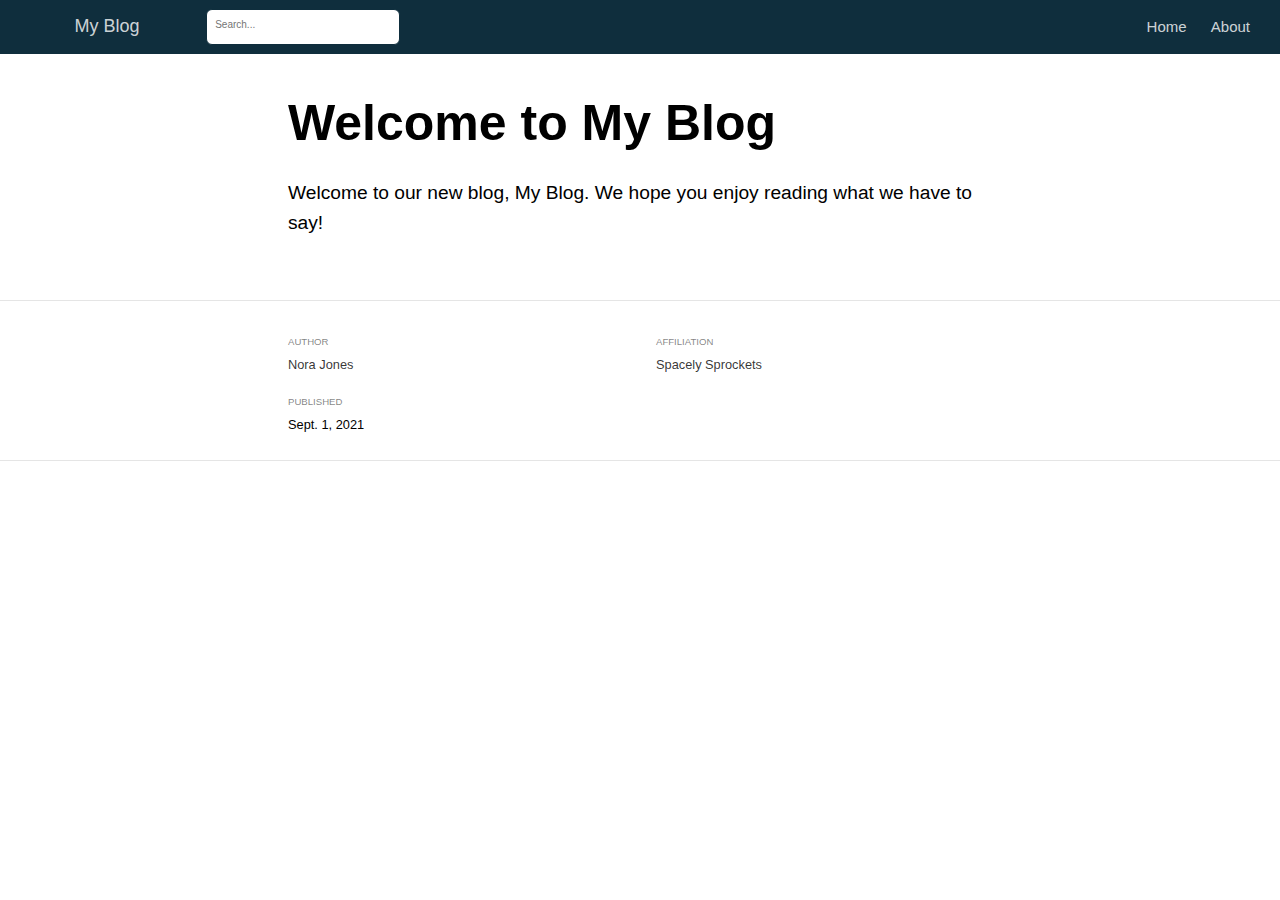
==== docs/posts/welcome/index.html @ 81c3af37 "Adding files to repo" ====
<!DOCTYPE html>

<html xmlns="http://www.w3.org/1999/xhtml" lang="" xml:lang="">

<head>
  <meta charset="utf-8"/>
  <meta name="viewport" content="width=device-width, initial-scale=1"/>
  <meta http-equiv="X-UA-Compatible" content="IE=Edge,chrome=1"/>
  <meta name="generator" content="distill" />

  <style type="text/css">
  /* Hide doc at startup (prevent jankiness while JS renders/transforms) */
  body {
    visibility: hidden;
  }
  </style>

 <!--radix_placeholder_import_source-->
 <!--/radix_placeholder_import_source-->

<style type="text/css">code{white-space: pre;}</style>
<style type="text/css" data-origin="pandoc">
pre > code.sourceCode { white-space: pre; position: relative; }
pre > code.sourceCode > span { display: inline-block; line-height: 1.25; }
pre > code.sourceCode > span:empty { height: 1.2em; }
.sourceCode { overflow: visible; }
code.sourceCode > span { color: inherit; text-decoration: inherit; }
div.sourceCode { margin: 1em 0; }
pre.sourceCode { margin: 0; }
@media screen {
div.sourceCode { overflow: auto; }
}
@media print {
pre > code.sourceCode { white-space: pre-wrap; }
pre > code.sourceCode > span { text-indent: -5em; padding-left: 5em; }
}
pre.numberSource code
  { counter-reset: source-line 0; }
pre.numberSource code > span
  { position: relative; left: -4em; counter-increment: source-line; }
pre.numberSource code > span > a:first-child::before
  { content: counter(source-line);
    position: relative; left: -1em; text-align: right; vertical-align: baseline;
    border: none; display: inline-block;
    -webkit-touch-callout: none; -webkit-user-select: none;
    -khtml-user-select: none; -moz-user-select: none;
    -ms-user-select: none; user-select: none;
    padding: 0 4px; width: 4em;
    color: #aaaaaa;
  }
pre.numberSource { margin-left: 3em; border-left: 1px solid #aaaaaa;  padding-left: 4px; }
div.sourceCode
  {   }
@media screen {
pre > code.sourceCode > span > a:first-child::before { text-decoration: underline; }
}
code span.al { color: #ad0000; } /* Alert */
code span.an { color: #5e5e5e; } /* Annotation */
code span.at { color: #20794d; } /* Attribute */
code span.bn { color: #ad0000; } /* BaseN */
code span.bu { } /* BuiltIn */
code span.cf { color: #007ba5; } /* ControlFlow */
code span.ch { color: #20794d; } /* Char */
code span.cn { color: #8f5902; } /* Constant */
code span.co { color: #5e5e5e; } /* Comment */
code span.cv { color: #5e5e5e; font-style: italic; } /* CommentVar */
code span.do { color: #5e5e5e; font-style: italic; } /* Documentation */
code span.dt { color: #ad0000; } /* DataType */
code span.dv { color: #ad0000; } /* DecVal */
code span.er { color: #ad0000; } /* Error */
code span.ex { } /* Extension */
code span.fl { color: #ad0000; } /* Float */
code span.fu { color: #4758ab; } /* Function */
code span.im { } /* Import */
code span.in { color: #5e5e5e; } /* Information */
code span.kw { color: #007ba5; } /* Keyword */
code span.op { color: #5e5e5e; } /* Operator */
code span.ot { color: #007ba5; } /* Other */
code span.pp { color: #ad0000; } /* Preprocessor */
code span.sc { color: #20794d; } /* SpecialChar */
code span.ss { color: #20794d; } /* SpecialString */
code span.st { color: #20794d; } /* String */
code span.va { color: #111111; } /* Variable */
code span.vs { color: #20794d; } /* VerbatimString */
code span.wa { color: #5e5e5e; font-style: italic; } /* Warning */
</style>

  <!--radix_placeholder_meta_tags-->
<title>My Blog: Welcome to My Blog</title>

<meta property="description" itemprop="description" content="Welcome to our new blog, My Blog. We hope you enjoy &#10;reading what we have to say!"/>


<!--  https://schema.org/Article -->
<meta property="article:published" itemprop="datePublished" content="2021-09-01"/>
<meta property="article:created" itemprop="dateCreated" content="2021-09-01"/>
<meta name="article:author" content="Nora Jones"/>

<!--  https://developers.facebook.com/docs/sharing/webmasters#markup -->
<meta property="og:title" content="My Blog: Welcome to My Blog"/>
<meta property="og:type" content="article"/>
<meta property="og:description" content="Welcome to our new blog, My Blog. We hope you enjoy &#10;reading what we have to say!"/>
<meta property="og:locale" content="en_US"/>
<meta property="og:site_name" content="My Blog"/>

<!--  https://dev.twitter.com/cards/types/summary -->
<meta property="twitter:card" content="summary"/>
<meta property="twitter:title" content="My Blog: Welcome to My Blog"/>
<meta property="twitter:description" content="Welcome to our new blog, My Blog. We hope you enjoy &#10;reading what we have to say!"/>

<!--/radix_placeholder_meta_tags-->
  <!--radix_placeholder_rmarkdown_metadata-->

<script type="text/json" id="radix-rmarkdown-metadata">
{"type":"list","attributes":{"names":{"type":"character","attributes":{},"value":["title","description","author","date","output"]}},"value":[{"type":"character","attributes":{},"value":["Welcome to My Blog"]},{"type":"character","attributes":{},"value":["Welcome to our new blog, My Blog. We hope you enjoy \nreading what we have to say!"]},{"type":"list","attributes":{},"value":[{"type":"list","attributes":{"names":{"type":"character","attributes":{},"value":["name","url","affiliation","affiliation_url"]}},"value":[{"type":"character","attributes":{},"value":["Nora Jones"]},{"type":"character","attributes":{},"value":["https://example.com/norajones"]},{"type":"character","attributes":{},"value":["Spacely Sprockets"]},{"type":"character","attributes":{},"value":["https://example.com/spacelysprokets"]}]}]},{"type":"character","attributes":{},"value":["09-01-2021"]},{"type":"list","attributes":{"names":{"type":"character","attributes":{},"value":["distill::distill_article"]}},"value":[{"type":"list","attributes":{"names":{"type":"character","attributes":{},"value":["self_contained"]}},"value":[{"type":"logical","attributes":{},"value":[false]}]}]}]}
</script>
<!--/radix_placeholder_rmarkdown_metadata-->
  
  <script type="text/json" id="radix-resource-manifest">
  {"type":"NULL"}
  </script>
  <!--radix_placeholder_navigation_in_header-->
<meta name="distill:offset" content="../.."/>

<script type="application/javascript">

  window.headroom_prevent_pin = false;

  window.document.addEventListener("DOMContentLoaded", function (event) {

    // initialize headroom for banner
    var header = $('header').get(0);
    var headerHeight = header.offsetHeight;
    var headroom = new Headroom(header, {
      tolerance: 5,
      onPin : function() {
        if (window.headroom_prevent_pin) {
          window.headroom_prevent_pin = false;
          headroom.unpin();
        }
      }
    });
    headroom.init();
    if(window.location.hash)
      headroom.unpin();
    $(header).addClass('headroom--transition');

    // offset scroll location for banner on hash change
    // (see: https://github.com/WickyNilliams/headroom.js/issues/38)
    window.addEventListener("hashchange", function(event) {
      window.scrollTo(0, window.pageYOffset - (headerHeight + 25));
    });

    // responsive menu
    $('.distill-site-header').each(function(i, val) {
      var topnav = $(this);
      var toggle = topnav.find('.nav-toggle');
      toggle.on('click', function() {
        topnav.toggleClass('responsive');
      });
    });

    // nav dropdowns
    $('.nav-dropbtn').click(function(e) {
      $(this).next('.nav-dropdown-content').toggleClass('nav-dropdown-active');
      $(this).parent().siblings('.nav-dropdown')
         .children('.nav-dropdown-content').removeClass('nav-dropdown-active');
    });
    $("body").click(function(e){
      $('.nav-dropdown-content').removeClass('nav-dropdown-active');
    });
    $(".nav-dropdown").click(function(e){
      e.stopPropagation();
    });
  });
</script>

<style type="text/css">

/* Theme (user-documented overrideables for nav appearance) */

.distill-site-nav {
  color: rgba(255, 255, 255, 0.8);
  background-color: #0F2E3D;
  font-size: 15px;
  font-weight: 300;
}

.distill-site-nav a {
  color: inherit;
  text-decoration: none;
}

.distill-site-nav a:hover {
  color: white;
}

@media print {
  .distill-site-nav {
    display: none;
  }
}

.distill-site-header {

}

.distill-site-footer {

}


/* Site Header */

.distill-site-header {
  width: 100%;
  box-sizing: border-box;
  z-index: 3;
}

.distill-site-header .nav-left {
  display: inline-block;
  margin-left: 8px;
}

@media screen and (max-width: 768px) {
  .distill-site-header .nav-left {
    margin-left: 0;
  }
}


.distill-site-header .nav-right {
  float: right;
  margin-right: 8px;
}

.distill-site-header a,
.distill-site-header .title {
  display: inline-block;
  text-align: center;
  padding: 14px 10px 14px 10px;
}

.distill-site-header .title {
  font-size: 18px;
  min-width: 150px;
}

.distill-site-header .logo {
  padding: 0;
}

.distill-site-header .logo img {
  display: none;
  max-height: 20px;
  width: auto;
  margin-bottom: -4px;
}

.distill-site-header .nav-image img {
  max-height: 18px;
  width: auto;
  display: inline-block;
  margin-bottom: -3px;
}



@media screen and (min-width: 1000px) {
  .distill-site-header .logo img {
    display: inline-block;
  }
  .distill-site-header .nav-left {
    margin-left: 20px;
  }
  .distill-site-header .nav-right {
    margin-right: 20px;
  }
  .distill-site-header .title {
    padding-left: 12px;
  }
}


.distill-site-header .nav-toggle {
  display: none;
}

.nav-dropdown {
  display: inline-block;
  position: relative;
}

.nav-dropdown .nav-dropbtn {
  border: none;
  outline: none;
  color: rgba(255, 255, 255, 0.8);
  padding: 16px 10px;
  background-color: transparent;
  font-family: inherit;
  font-size: inherit;
  font-weight: inherit;
  margin: 0;
  margin-top: 1px;
  z-index: 2;
}

.nav-dropdown-content {
  display: none;
  position: absolute;
  background-color: white;
  min-width: 200px;
  border: 1px solid rgba(0,0,0,0.15);
  border-radius: 4px;
  box-shadow: 0px 8px 16px 0px rgba(0,0,0,0.1);
  z-index: 1;
  margin-top: 2px;
  white-space: nowrap;
  padding-top: 4px;
  padding-bottom: 4px;
}

.nav-dropdown-content hr {
  margin-top: 4px;
  margin-bottom: 4px;
  border: none;
  border-bottom: 1px solid rgba(0, 0, 0, 0.1);
}

.nav-dropdown-active {
  display: block;
}

.nav-dropdown-content a, .nav-dropdown-content .nav-dropdown-header {
  color: black;
  padding: 6px 24px;
  text-decoration: none;
  display: block;
  text-align: left;
}

.nav-dropdown-content .nav-dropdown-header {
  display: block;
  padding: 5px 24px;
  padding-bottom: 0;
  text-transform: uppercase;
  font-size: 14px;
  color: #999999;
  white-space: nowrap;
}

.nav-dropdown:hover .nav-dropbtn {
  color: white;
}

.nav-dropdown-content a:hover {
  background-color: #ddd;
  color: black;
}

.nav-right .nav-dropdown-content {
  margin-left: -45%;
  right: 0;
}

@media screen and (max-width: 768px) {
  .distill-site-header a, .distill-site-header .nav-dropdown  {display: none;}
  .distill-site-header a.nav-toggle {
    float: right;
    display: block;
  }
  .distill-site-header .title {
    margin-left: 0;
  }
  .distill-site-header .nav-right {
    margin-right: 0;
  }
  .distill-site-header {
    overflow: hidden;
  }
  .nav-right .nav-dropdown-content {
    margin-left: 0;
  }
}


@media screen and (max-width: 768px) {
  .distill-site-header.responsive {position: relative; min-height: 500px; }
  .distill-site-header.responsive a.nav-toggle {
    position: absolute;
    right: 0;
    top: 0;
  }
  .distill-site-header.responsive a,
  .distill-site-header.responsive .nav-dropdown {
    display: block;
    text-align: left;
  }
  .distill-site-header.responsive .nav-left,
  .distill-site-header.responsive .nav-right {
    width: 100%;
  }
  .distill-site-header.responsive .nav-dropdown {float: none;}
  .distill-site-header.responsive .nav-dropdown-content {position: relative;}
  .distill-site-header.responsive .nav-dropdown .nav-dropbtn {
    display: block;
    width: 100%;
    text-align: left;
  }
}

/* Site Footer */

.distill-site-footer {
  width: 100%;
  overflow: hidden;
  box-sizing: border-box;
  z-index: 3;
  margin-top: 30px;
  padding-top: 30px;
  padding-bottom: 30px;
  text-align: center;
}

/* Headroom */

d-title {
  padding-top: 6rem;
}

@media print {
  d-title {
    padding-top: 4rem;
  }
}

.headroom {
  z-index: 1000;
  position: fixed;
  top: 0;
  left: 0;
  right: 0;
}

.headroom--transition {
  transition: all .4s ease-in-out;
}

.headroom--unpinned {
  top: -100px;
}

.headroom--pinned {
  top: 0;
}

/* adjust viewport for navbar height */
/* helps vertically center bootstrap (non-distill) content */
.min-vh-100 {
  min-height: calc(100vh - 100px) !important;
}

</style>

<script src="../../site_libs/jquery-1.11.3/jquery.min.js"></script>
<link href="../../site_libs/font-awesome-5.1.0/css/all.css" rel="stylesheet"/>
<link href="../../site_libs/font-awesome-5.1.0/css/v4-shims.css" rel="stylesheet"/>
<script src="../../site_libs/headroom-0.9.4/headroom.min.js"></script>
<script src="../../site_libs/autocomplete-0.37.1/autocomplete.min.js"></script>
<script src="../../site_libs/fuse-6.4.1/fuse.min.js"></script>

<script type="application/javascript">

function getMeta(metaName) {
  var metas = document.getElementsByTagName('meta');
  for (let i = 0; i < metas.length; i++) {
    if (metas[i].getAttribute('name') === metaName) {
      return metas[i].getAttribute('content');
    }
  }
  return '';
}

function offsetURL(url) {
  var offset = getMeta('distill:offset');
  return offset ? offset + '/' + url : url;
}

function createFuseIndex() {

  // create fuse index
  var options = {
    keys: [
      { name: 'title', weight: 20 },
      { name: 'categories', weight: 15 },
      { name: 'description', weight: 10 },
      { name: 'contents', weight: 5 },
    ],
    ignoreLocation: true,
    threshold: 0
  };
  var fuse = new window.Fuse([], options);

  // fetch the main search.json
  return fetch(offsetURL('search.json'))
    .then(function(response) {
      if (response.status == 200) {
        return response.json().then(function(json) {
          // index main articles
          json.articles.forEach(function(article) {
            fuse.add(article);
          });
          // download collections and index their articles
          return Promise.all(json.collections.map(function(collection) {
            return fetch(offsetURL(collection)).then(function(response) {
              if (response.status === 200) {
                return response.json().then(function(articles) {
                  articles.forEach(function(article) {
                    fuse.add(article);
                  });
                })
              } else {
                return Promise.reject(
                  new Error('Unexpected status from search index request: ' +
                            response.status)
                );
              }
            });
          })).then(function() {
            return fuse;
          });
        });

      } else {
        return Promise.reject(
          new Error('Unexpected status from search index request: ' +
                      response.status)
        );
      }
    });
}

window.document.addEventListener("DOMContentLoaded", function (event) {

  // get search element (bail if we don't have one)
  var searchEl = window.document.getElementById('distill-search');
  if (!searchEl)
    return;

  createFuseIndex()
    .then(function(fuse) {

      // make search box visible
      searchEl.classList.remove('hidden');

      // initialize autocomplete
      var options = {
        autoselect: true,
        hint: false,
        minLength: 2,
      };
      window.autocomplete(searchEl, options, [{
        source: function(query, callback) {
          const searchOptions = {
            isCaseSensitive: false,
            shouldSort: true,
            minMatchCharLength: 2,
            limit: 10,
          };
          var results = fuse.search(query, searchOptions);
          callback(results
            .map(function(result) { return result.item; })
          );
        },
        templates: {
          suggestion: function(suggestion) {
            var img = suggestion.preview && Object.keys(suggestion.preview).length > 0
              ? `<img src="${offsetURL(suggestion.preview)}"</img>`
              : '';
            var html = `
              <div class="search-item">
                <h3>${suggestion.title}</h3>
                <div class="search-item-description">
                  ${suggestion.description || ''}
                </div>
                <div class="search-item-preview">
                  ${img}
                </div>
              </div>
            `;
            return html;
          }
        }
      }]).on('autocomplete:selected', function(event, suggestion) {
        window.location.href = offsetURL(suggestion.path);
      });
      // remove inline display style on autocompleter (we want to
      // manage responsive display via css)
      $('.algolia-autocomplete').css("display", "");
    })
    .catch(function(error) {
      console.log(error);
    });

});

</script>

<style type="text/css">

.nav-search {
  font-size: x-small;
}

/* Algolioa Autocomplete */

.algolia-autocomplete {
  display: inline-block;
  margin-left: 10px;
  vertical-align: sub;
  background-color: white;
  color: black;
  padding: 6px;
  padding-top: 8px;
  padding-bottom: 0;
  border-radius: 6px;
  border: 1px #0F2E3D solid;
  width: 180px;
}


@media screen and (max-width: 768px) {
  .distill-site-nav .algolia-autocomplete {
    display: none;
    visibility: hidden;
  }
  .distill-site-nav.responsive .algolia-autocomplete {
    display: inline-block;
    visibility: visible;
  }
  .distill-site-nav.responsive .algolia-autocomplete .aa-dropdown-menu {
    margin-left: 0;
    width: 400px;
    max-height: 400px;
  }
}

.algolia-autocomplete .aa-input, .algolia-autocomplete .aa-hint {
  width: 90%;
  outline: none;
  border: none;
}

.algolia-autocomplete .aa-hint {
  color: #999;
}
.algolia-autocomplete .aa-dropdown-menu {
  width: 550px;
  max-height: 70vh;
  overflow-x: visible;
  overflow-y: scroll;
  padding: 5px;
  margin-top: 3px;
  margin-left: -150px;
  background-color: #fff;
  border-radius: 5px;
  border: 1px solid #999;
  border-top: none;
}

.algolia-autocomplete .aa-dropdown-menu .aa-suggestion {
  cursor: pointer;
  padding: 5px 4px;
  border-bottom: 1px solid #eee;
}

.algolia-autocomplete .aa-dropdown-menu .aa-suggestion:last-of-type {
  border-bottom: none;
  margin-bottom: 2px;
}

.algolia-autocomplete .aa-dropdown-menu .aa-suggestion .search-item {
  overflow: hidden;
  font-size: 0.8em;
  line-height: 1.4em;
}

.algolia-autocomplete .aa-dropdown-menu .aa-suggestion .search-item h3 {
  font-size: 1rem;
  margin-block-start: 0;
  margin-block-end: 5px;
}

.algolia-autocomplete .aa-dropdown-menu .aa-suggestion .search-item-description {
  display: inline-block;
  overflow: hidden;
  height: 2.8em;
  width: 80%;
  margin-right: 4%;
}

.algolia-autocomplete .aa-dropdown-menu .aa-suggestion .search-item-preview {
  display: inline-block;
  width: 15%;
}

.algolia-autocomplete .aa-dropdown-menu .aa-suggestion .search-item-preview img {
  height: 3em;
  width: auto;
  display: none;
}

.algolia-autocomplete .aa-dropdown-menu .aa-suggestion .search-item-preview img[src] {
  display: initial;
}

.algolia-autocomplete .aa-dropdown-menu .aa-suggestion.aa-cursor {
  background-color: #eee;
}
.algolia-autocomplete .aa-dropdown-menu .aa-suggestion em {
  font-weight: bold;
  font-style: normal;
}

</style>


<!--/radix_placeholder_navigation_in_header-->
  <!--radix_placeholder_distill-->

<style type="text/css">

body {
  background-color: white;
}

.pandoc-table {
  width: 100%;
}

.pandoc-table>caption {
  margin-bottom: 10px;
}

.pandoc-table th:not([align]) {
  text-align: left;
}

.pagedtable-footer {
  font-size: 15px;
}

d-byline .byline {
  grid-template-columns: 2fr 2fr;
}

d-byline .byline h3 {
  margin-block-start: 1.5em;
}

d-byline .byline .authors-affiliations h3 {
  margin-block-start: 0.5em;
}

.authors-affiliations .orcid-id {
  width: 16px;
  height:16px;
  margin-left: 4px;
  margin-right: 4px;
  vertical-align: middle;
  padding-bottom: 2px;
}

d-title .dt-tags {
  margin-top: 1em;
  grid-column: text;
}

.dt-tags .dt-tag {
  text-decoration: none;
  display: inline-block;
  color: rgba(0,0,0,0.6);
  padding: 0em 0.4em;
  margin-right: 0.5em;
  margin-bottom: 0.4em;
  font-size: 70%;
  border: 1px solid rgba(0,0,0,0.2);
  border-radius: 3px;
  text-transform: uppercase;
  font-weight: 500;
}

d-article table.gt_table td,
d-article table.gt_table th {
  border-bottom: none;
}

.html-widget {
  margin-bottom: 2.0em;
}

.l-screen-inset {
  padding-right: 16px;
}

.l-screen .caption {
  margin-left: 10px;
}

.shaded {
  background: rgb(247, 247, 247);
  padding-top: 20px;
  padding-bottom: 20px;
  border-top: 1px solid rgba(0, 0, 0, 0.1);
  border-bottom: 1px solid rgba(0, 0, 0, 0.1);
}

.shaded .html-widget {
  margin-bottom: 0;
  border: 1px solid rgba(0, 0, 0, 0.1);
}

.shaded .shaded-content {
  background: white;
}

.text-output {
  margin-top: 0;
  line-height: 1.5em;
}

.hidden {
  display: none !important;
}

d-article {
  padding-top: 2.5rem;
  padding-bottom: 30px;
}

d-appendix {
  padding-top: 30px;
}

d-article>p>img {
  width: 100%;
}

d-article h2 {
  margin: 1rem 0 1.5rem 0;
}

d-article h3 {
  margin-top: 1.5rem;
}

d-article iframe {
  border: 1px solid rgba(0, 0, 0, 0.1);
  margin-bottom: 2.0em;
  width: 100%;
}

/* Tweak code blocks */

d-article div.sourceCode code,
d-article pre code {
  font-family: Consolas, Monaco, 'Andale Mono', 'Ubuntu Mono', monospace;
}

d-article pre,
d-article div.sourceCode,
d-article div.sourceCode pre {
  overflow: auto;
}

d-article div.sourceCode {
  background-color: white;
}

d-article div.sourceCode pre {
  padding-left: 10px;
  font-size: 12px;
  border-left: 2px solid rgba(0,0,0,0.1);
}

d-article pre {
  font-size: 12px;
  color: black;
  background: none;
  margin-top: 0;
  text-align: left;
  white-space: pre;
  word-spacing: normal;
  word-break: normal;
  word-wrap: normal;
  line-height: 1.5;

  -moz-tab-size: 4;
  -o-tab-size: 4;
  tab-size: 4;

  -webkit-hyphens: none;
  -moz-hyphens: none;
  -ms-hyphens: none;
  hyphens: none;
}

d-article pre a {
  border-bottom: none;
}

d-article pre a:hover {
  border-bottom: none;
  text-decoration: underline;
}

d-article details {
  grid-column: text;
  margin-bottom: 0.8em;
}

@media(min-width: 768px) {

d-article pre,
d-article div.sourceCode,
d-article div.sourceCode pre {
  overflow: visible !important;
}

d-article div.sourceCode pre {
  padding-left: 18px;
  font-size: 14px;
}

d-article pre {
  font-size: 14px;
}

}

figure img.external {
  background: white;
  border: 1px solid rgba(0, 0, 0, 0.1);
  box-shadow: 0 1px 8px rgba(0, 0, 0, 0.1);
  padding: 18px;
  box-sizing: border-box;
}

/* CSS for d-contents */

.d-contents {
  grid-column: text;
  color: rgba(0,0,0,0.8);
  font-size: 0.9em;
  padding-bottom: 1em;
  margin-bottom: 1em;
  padding-bottom: 0.5em;
  margin-bottom: 1em;
  padding-left: 0.25em;
  justify-self: start;
}

@media(min-width: 1000px) {
  .d-contents.d-contents-float {
    height: 0;
    grid-column-start: 1;
    grid-column-end: 4;
    justify-self: center;
    padding-right: 3em;
    padding-left: 2em;
  }
}

.d-contents nav h3 {
  font-size: 18px;
  margin-top: 0;
  margin-bottom: 1em;
}

.d-contents li {
  list-style-type: none
}

.d-contents nav > ul {
  padding-left: 0;
}

.d-contents ul {
  padding-left: 1em
}

.d-contents nav ul li {
  margin-top: 0.6em;
  margin-bottom: 0.2em;
}

.d-contents nav a {
  font-size: 13px;
  border-bottom: none;
  text-decoration: none
  color: rgba(0, 0, 0, 0.8);
}

.d-contents nav a:hover {
  text-decoration: underline solid rgba(0, 0, 0, 0.6)
}

.d-contents nav > ul > li > a {
  font-weight: 600;
}

.d-contents nav > ul > li > ul {
  font-weight: inherit;
}

.d-contents nav > ul > li > ul > li {
  margin-top: 0.2em;
}


.d-contents nav ul {
  margin-top: 0;
  margin-bottom: 0.25em;
}

.d-article-with-toc h2:nth-child(2) {
  margin-top: 0;
}


/* Figure */

.figure {
  position: relative;
  margin-bottom: 2.5em;
  margin-top: 1.5em;
}

.figure img {
  width: 100%;
}

.figure .caption {
  color: rgba(0, 0, 0, 0.6);
  font-size: 12px;
  line-height: 1.5em;
}

.figure img.external {
  background: white;
  border: 1px solid rgba(0, 0, 0, 0.1);
  box-shadow: 0 1px 8px rgba(0, 0, 0, 0.1);
  padding: 18px;
  box-sizing: border-box;
}

.figure .caption a {
  color: rgba(0, 0, 0, 0.6);
}

.figure .caption b,
.figure .caption strong, {
  font-weight: 600;
  color: rgba(0, 0, 0, 1.0);
}

/* Citations */

d-article .citation {
  color: inherit;
  cursor: inherit;
}

div.hanging-indent{
  margin-left: 1em; text-indent: -1em;
}

/* Citation hover box */

.tippy-box[data-theme~=light-border] {
  background-color: rgba(250, 250, 250, 0.95);
}

.tippy-content > p {
  margin-bottom: 0;
  padding: 2px;
}


/* Tweak 1000px media break to show more text */

@media(min-width: 1000px) {
  .base-grid,
  distill-header,
  d-title,
  d-abstract,
  d-article,
  d-appendix,
  distill-appendix,
  d-byline,
  d-footnote-list,
  d-citation-list,
  distill-footer {
    grid-template-columns: [screen-start] 1fr [page-start kicker-start] 80px [middle-start] 50px [text-start kicker-end] 65px 65px 65px 65px 65px 65px 65px 65px [text-end gutter-start] 65px [middle-end] 65px [page-end gutter-end] 1fr [screen-end];
    grid-column-gap: 16px;
  }

  .grid {
    grid-column-gap: 16px;
  }

  d-article {
    font-size: 1.06rem;
    line-height: 1.7em;
  }
  figure .caption, .figure .caption, figure figcaption {
    font-size: 13px;
  }
}

@media(min-width: 1180px) {
  .base-grid,
  distill-header,
  d-title,
  d-abstract,
  d-article,
  d-appendix,
  distill-appendix,
  d-byline,
  d-footnote-list,
  d-citation-list,
  distill-footer {
    grid-template-columns: [screen-start] 1fr [page-start kicker-start] 60px [middle-start] 60px [text-start kicker-end] 60px 60px 60px 60px 60px 60px 60px 60px [text-end gutter-start] 60px [middle-end] 60px [page-end gutter-end] 1fr [screen-end];
    grid-column-gap: 32px;
  }

  .grid {
    grid-column-gap: 32px;
  }
}


/* Get the citation styles for the appendix (not auto-injected on render since
   we do our own rendering of the citation appendix) */

d-appendix .citation-appendix,
.d-appendix .citation-appendix {
  font-size: 11px;
  line-height: 15px;
  border-left: 1px solid rgba(0, 0, 0, 0.1);
  padding-left: 18px;
  border: 1px solid rgba(0,0,0,0.1);
  background: rgba(0, 0, 0, 0.02);
  padding: 10px 18px;
  border-radius: 3px;
  color: rgba(150, 150, 150, 1);
  overflow: hidden;
  margin-top: -12px;
  white-space: pre-wrap;
  word-wrap: break-word;
}

/* Include appendix styles here so they can be overridden */

d-appendix {
  contain: layout style;
  font-size: 0.8em;
  line-height: 1.7em;
  margin-top: 60px;
  margin-bottom: 0;
  border-top: 1px solid rgba(0, 0, 0, 0.1);
  color: rgba(0,0,0,0.5);
  padding-top: 60px;
  padding-bottom: 48px;
}

d-appendix h3 {
  grid-column: page-start / text-start;
  font-size: 15px;
  font-weight: 500;
  margin-top: 1em;
  margin-bottom: 0;
  color: rgba(0,0,0,0.65);
}

d-appendix h3 + * {
  margin-top: 1em;
}

d-appendix ol {
  padding: 0 0 0 15px;
}

@media (min-width: 768px) {
  d-appendix ol {
    padding: 0 0 0 30px;
    margin-left: -30px;
  }
}

d-appendix li {
  margin-bottom: 1em;
}

d-appendix a {
  color: rgba(0, 0, 0, 0.6);
}

d-appendix > * {
  grid-column: text;
}

d-appendix > d-footnote-list,
d-appendix > d-citation-list,
d-appendix > distill-appendix {
  grid-column: screen;
}

/* Include footnote styles here so they can be overridden */

d-footnote-list {
  contain: layout style;
}

d-footnote-list > * {
  grid-column: text;
}

d-footnote-list a.footnote-backlink {
  color: rgba(0,0,0,0.3);
  padding-left: 0.5em;
}



/* Anchor.js */

.anchorjs-link {
  /*transition: all .25s linear; */
  text-decoration: none;
  border-bottom: none;
}
*:hover > .anchorjs-link {
  margin-left: -1.125em !important;
  text-decoration: none;
  border-bottom: none;
}

/* Social footer */

.social_footer {
  margin-top: 30px;
  margin-bottom: 0;
  color: rgba(0,0,0,0.67);
}

.disqus-comments {
  margin-right: 30px;
}

.disqus-comment-count {
  border-bottom: 1px solid rgba(0, 0, 0, 0.4);
  cursor: pointer;
}

#disqus_thread {
  margin-top: 30px;
}

.article-sharing a {
  border-bottom: none;
  margin-right: 8px;
}

.article-sharing a:hover {
  border-bottom: none;
}

.sidebar-section.subscribe {
  font-size: 12px;
  line-height: 1.6em;
}

.subscribe p {
  margin-bottom: 0.5em;
}


.article-footer .subscribe {
  font-size: 15px;
  margin-top: 45px;
}


.sidebar-section.custom {
  font-size: 12px;
  line-height: 1.6em;
}

.custom p {
  margin-bottom: 0.5em;
}

/* Styles for listing layout (hide title) */
.layout-listing d-title, .layout-listing .d-title {
  display: none;
}

/* Styles for posts lists (not auto-injected) */


.posts-with-sidebar {
  padding-left: 45px;
  padding-right: 45px;
}

.posts-list .description h2,
.posts-list .description p {
  font-family: -apple-system, BlinkMacSystemFont, "Segoe UI", Roboto, Oxygen, Ubuntu, Cantarell, "Fira Sans", "Droid Sans", "Helvetica Neue", Arial, sans-serif;
}

.posts-list .description h2 {
  font-weight: 700;
  border-bottom: none;
  padding-bottom: 0;
}

.posts-list h2.post-tag {
  border-bottom: 1px solid rgba(0, 0, 0, 0.2);
  padding-bottom: 12px;
}
.posts-list {
  margin-top: 60px;
  margin-bottom: 24px;
}

.posts-list .post-preview {
  text-decoration: none;
  overflow: hidden;
  display: block;
  border-bottom: 1px solid rgba(0, 0, 0, 0.1);
  padding: 24px 0;
}

.post-preview-last {
  border-bottom: none !important;
}

.posts-list .posts-list-caption {
  grid-column: screen;
  font-weight: 400;
}

.posts-list .post-preview h2 {
  margin: 0 0 6px 0;
  line-height: 1.2em;
  font-style: normal;
  font-size: 24px;
}

.posts-list .post-preview p {
  margin: 0 0 12px 0;
  line-height: 1.4em;
  font-size: 16px;
}

.posts-list .post-preview .thumbnail {
  box-sizing: border-box;
  margin-bottom: 24px;
  position: relative;
  max-width: 500px;
}
.posts-list .post-preview img {
  width: 100%;
  display: block;
}

.posts-list .metadata {
  font-size: 12px;
  line-height: 1.4em;
  margin-bottom: 18px;
}

.posts-list .metadata > * {
  display: inline-block;
}

.posts-list .metadata .publishedDate {
  margin-right: 2em;
}

.posts-list .metadata .dt-authors {
  display: block;
  margin-top: 0.3em;
  margin-right: 2em;
}

.posts-list .dt-tags {
  display: block;
  line-height: 1em;
}

.posts-list .dt-tags .dt-tag {
  display: inline-block;
  color: rgba(0,0,0,0.6);
  padding: 0.3em 0.4em;
  margin-right: 0.2em;
  margin-bottom: 0.4em;
  font-size: 60%;
  border: 1px solid rgba(0,0,0,0.2);
  border-radius: 3px;
  text-transform: uppercase;
  font-weight: 500;
}

.posts-list img {
  opacity: 1;
}

.posts-list img[data-src] {
  opacity: 0;
}

.posts-more {
  clear: both;
}


.posts-sidebar {
  font-size: 16px;
}

.posts-sidebar h3 {
  font-size: 16px;
  margin-top: 0;
  margin-bottom: 0.5em;
  font-weight: 400;
  text-transform: uppercase;
}

.sidebar-section {
  margin-bottom: 30px;
}

.categories ul {
  list-style-type: none;
  margin: 0;
  padding: 0;
}

.categories li {
  color: rgba(0, 0, 0, 0.8);
  margin-bottom: 0;
}

.categories li>a {
  border-bottom: none;
}

.categories li>a:hover {
  border-bottom: 1px solid rgba(0, 0, 0, 0.4);
}

.categories .active {
  font-weight: 600;
}

.categories .category-count {
  color: rgba(0, 0, 0, 0.4);
}


@media(min-width: 768px) {
  .posts-list .post-preview h2 {
    font-size: 26px;
  }
  .posts-list .post-preview .thumbnail {
    float: right;
    width: 30%;
    margin-bottom: 0;
  }
  .posts-list .post-preview .description {
    float: left;
    width: 45%;
  }
  .posts-list .post-preview .metadata {
    float: left;
    width: 20%;
    margin-top: 8px;
  }
  .posts-list .post-preview p {
    margin: 0 0 12px 0;
    line-height: 1.5em;
    font-size: 16px;
  }
  .posts-with-sidebar .posts-list {
    float: left;
    width: 75%;
  }
  .posts-with-sidebar .posts-sidebar {
    float: right;
    width: 20%;
    margin-top: 60px;
    padding-top: 24px;
    padding-bottom: 24px;
  }
}


/* Improve display for browsers without grid (IE/Edge <= 15) */

.downlevel {
  line-height: 1.6em;
  font-family: -apple-system, BlinkMacSystemFont, "Segoe UI", Roboto, Oxygen, Ubuntu, Cantarell, "Fira Sans", "Droid Sans", "Helvetica Neue", Arial, sans-serif;
  margin: 0;
}

.downlevel .d-title {
  padding-top: 6rem;
  padding-bottom: 1.5rem;
}

.downlevel .d-title h1 {
  font-size: 50px;
  font-weight: 700;
  line-height: 1.1em;
  margin: 0 0 0.5rem;
}

.downlevel .d-title p {
  font-weight: 300;
  font-size: 1.2rem;
  line-height: 1.55em;
  margin-top: 0;
}

.downlevel .d-byline {
  padding-top: 0.8em;
  padding-bottom: 0.8em;
  font-size: 0.8rem;
  line-height: 1.8em;
}

.downlevel .section-separator {
  border: none;
  border-top: 1px solid rgba(0, 0, 0, 0.1);
}

.downlevel .d-article {
  font-size: 1.06rem;
  line-height: 1.7em;
  padding-top: 1rem;
  padding-bottom: 2rem;
}


.downlevel .d-appendix {
  padding-left: 0;
  padding-right: 0;
  max-width: none;
  font-size: 0.8em;
  line-height: 1.7em;
  margin-bottom: 0;
  color: rgba(0,0,0,0.5);
  padding-top: 40px;
  padding-bottom: 48px;
}

.downlevel .footnotes ol {
  padding-left: 13px;
}

.downlevel .base-grid,
.downlevel .distill-header,
.downlevel .d-title,
.downlevel .d-abstract,
.downlevel .d-article,
.downlevel .d-appendix,
.downlevel .distill-appendix,
.downlevel .d-byline,
.downlevel .d-footnote-list,
.downlevel .d-citation-list,
.downlevel .distill-footer,
.downlevel .appendix-bottom,
.downlevel .posts-container {
  padding-left: 40px;
  padding-right: 40px;
}

@media(min-width: 768px) {
  .downlevel .base-grid,
  .downlevel .distill-header,
  .downlevel .d-title,
  .downlevel .d-abstract,
  .downlevel .d-article,
  .downlevel .d-appendix,
  .downlevel .distill-appendix,
  .downlevel .d-byline,
  .downlevel .d-footnote-list,
  .downlevel .d-citation-list,
  .downlevel .distill-footer,
  .downlevel .appendix-bottom,
  .downlevel .posts-container {
  padding-left: 150px;
  padding-right: 150px;
  max-width: 900px;
}
}

.downlevel pre code {
  display: block;
  border-left: 2px solid rgba(0, 0, 0, .1);
  padding: 0 0 0 20px;
  font-size: 14px;
}

.downlevel code, .downlevel pre {
  color: black;
  background: none;
  font-family: Consolas, Monaco, 'Andale Mono', 'Ubuntu Mono', monospace;
  text-align: left;
  white-space: pre;
  word-spacing: normal;
  word-break: normal;
  word-wrap: normal;
  line-height: 1.5;

  -moz-tab-size: 4;
  -o-tab-size: 4;
  tab-size: 4;

  -webkit-hyphens: none;
  -moz-hyphens: none;
  -ms-hyphens: none;
  hyphens: none;
}

.downlevel .posts-list .post-preview {
  color: inherit;
}



</style>

<script type="application/javascript">

function is_downlevel_browser() {
  if (bowser.isUnsupportedBrowser({ msie: "12", msedge: "16"},
                                 window.navigator.userAgent)) {
    return true;
  } else {
    return window.load_distill_framework === undefined;
  }
}

// show body when load is complete
function on_load_complete() {

  // add anchors
  if (window.anchors) {
    window.anchors.options.placement = 'left';
    window.anchors.add('d-article > h2, d-article > h3, d-article > h4, d-article > h5');
  }


  // set body to visible
  document.body.style.visibility = 'visible';

  // force redraw for leaflet widgets
  if (window.HTMLWidgets) {
    var maps = window.HTMLWidgets.findAll(".leaflet");
    $.each(maps, function(i, el) {
      var map = this.getMap();
      map.invalidateSize();
      map.eachLayer(function(layer) {
        if (layer instanceof L.TileLayer)
          layer.redraw();
      });
    });
  }

  // trigger 'shown' so htmlwidgets resize
  $('d-article').trigger('shown');
}

function init_distill() {

  init_common();

  // create front matter
  var front_matter = $('<d-front-matter></d-front-matter>');
  $('#distill-front-matter').wrap(front_matter);

  // create d-title
  $('.d-title').changeElementType('d-title');

  // create d-byline
  var byline = $('<d-byline></d-byline>');
  $('.d-byline').replaceWith(byline);

  // create d-article
  var article = $('<d-article></d-article>');
  $('.d-article').wrap(article).children().unwrap();

  // move posts container into article
  $('.posts-container').appendTo($('d-article'));

  // create d-appendix
  $('.d-appendix').changeElementType('d-appendix');

  // flag indicating that we have appendix items
  var appendix = $('.appendix-bottom').children('h3').length > 0;

  // replace footnotes with <d-footnote>
  $('.footnote-ref').each(function(i, val) {
    appendix = true;
    var href = $(this).attr('href');
    var id = href.replace('#', '');
    var fn = $('#' + id);
    var fn_p = $('#' + id + '>p');
    fn_p.find('.footnote-back').remove();
    var text = fn_p.html();
    var dtfn = $('<d-footnote></d-footnote>');
    dtfn.html(text);
    $(this).replaceWith(dtfn);
  });
  // remove footnotes
  $('.footnotes').remove();

  // move refs into #references-listing
  $('#references-listing').replaceWith($('#refs'));

  $('h1.appendix, h2.appendix').each(function(i, val) {
    $(this).changeElementType('h3');
  });
  $('h3.appendix').each(function(i, val) {
    var id = $(this).attr('id');
    $('.d-contents a[href="#' + id + '"]').parent().remove();
    appendix = true;
    $(this).nextUntil($('h1, h2, h3')).addBack().appendTo($('d-appendix'));
  });

  // show d-appendix if we have appendix content
  $("d-appendix").css('display', appendix ? 'grid' : 'none');

  // localize layout chunks to just output
  $('.layout-chunk').each(function(i, val) {

    // capture layout
    var layout = $(this).attr('data-layout');

    // apply layout to markdown level block elements
    var elements = $(this).children().not('details, div.sourceCode, pre, script');
    elements.each(function(i, el) {
      var layout_div = $('<div class="' + layout + '"></div>');
      if (layout_div.hasClass('shaded')) {
        var shaded_content = $('<div class="shaded-content"></div>');
        $(this).wrap(shaded_content);
        $(this).parent().wrap(layout_div);
      } else {
        $(this).wrap(layout_div);
      }
    });


    // unwrap the layout-chunk div
    $(this).children().unwrap();
  });

  // remove code block used to force  highlighting css
  $('.distill-force-highlighting-css').parent().remove();

  // remove empty line numbers inserted by pandoc when using a
  // custom syntax highlighting theme
  $('code.sourceCode a:empty').remove();

  // load distill framework
  load_distill_framework();

  // wait for window.distillRunlevel == 4 to do post processing
  function distill_post_process() {

    if (!window.distillRunlevel || window.distillRunlevel < 4)
      return;

    // hide author/affiliations entirely if we have no authors
    var front_matter = JSON.parse($("#distill-front-matter").html());
    var have_authors = front_matter.authors && front_matter.authors.length > 0;
    if (!have_authors)
      $('d-byline').addClass('hidden');

    // article with toc class
    $('.d-contents').parent().addClass('d-article-with-toc');

    // strip links that point to #
    $('.authors-affiliations').find('a[href="#"]').removeAttr('href');

    // add orcid ids
    $('.authors-affiliations').find('.author').each(function(i, el) {
      var orcid_id = front_matter.authors[i].orcidID;
      if (orcid_id) {
        var a = $('<a></a>');
        a.attr('href', 'https://orcid.org/' + orcid_id);
        var img = $('<img></img>');
        img.addClass('orcid-id');
        img.attr('alt', 'ORCID ID');
        img.attr('src','[data-uri]');
        a.append(img);
        $(this).append(a);
      }
    });

    // hide elements of author/affiliations grid that have no value
    function hide_byline_column(caption) {
      $('d-byline').find('h3:contains("' + caption + '")').parent().css('visibility', 'hidden');
    }

    // affiliations
    var have_affiliations = false;
    for (var i = 0; i<front_matter.authors.length; ++i) {
      var author = front_matter.authors[i];
      if (author.affiliation !== "&nbsp;") {
        have_affiliations = true;
        break;
      }
    }
    if (!have_affiliations)
      $('d-byline').find('h3:contains("Affiliations")').css('visibility', 'hidden');

    // published date
    if (!front_matter.publishedDate)
      hide_byline_column("Published");

    // document object identifier
    var doi = $('d-byline').find('h3:contains("DOI")');
    var doi_p = doi.next().empty();
    if (!front_matter.doi) {
      // if we have a citation and valid citationText then link to that
      if ($('#citation').length > 0 && front_matter.citationText) {
        doi.html('Citation');
        $('<a href="#citation"></a>')
          .text(front_matter.citationText)
          .appendTo(doi_p);
      } else {
        hide_byline_column("DOI");
      }
    } else {
      $('<a></a>')
         .attr('href', "https://doi.org/" + front_matter.doi)
         .html(front_matter.doi)
         .appendTo(doi_p);
    }

     // change plural form of authors/affiliations
    if (front_matter.authors.length === 1) {
      var grid = $('.authors-affiliations');
      grid.children('h3:contains("Authors")').text('Author');
      grid.children('h3:contains("Affiliations")').text('Affiliation');
    }

    // remove d-appendix and d-footnote-list local styles
    $('d-appendix > style:first-child').remove();
    $('d-footnote-list > style:first-child').remove();

    // move appendix-bottom entries to the bottom
    $('.appendix-bottom').appendTo('d-appendix').children().unwrap();
    $('.appendix-bottom').remove();

    // hoverable references
    $('span.citation[data-cites]').each(function() {
      var refHtml = $('#ref-' + $(this).attr('data-cites')).html();
      window.tippy(this, {
        allowHTML: true,
        content: refHtml,
        maxWidth: 500,
        interactive: true,
        interactiveBorder: 10,
        theme: 'light-border',
        placement: 'bottom-start'
      });
    });

    // clear polling timer
    clearInterval(tid);

    // show body now that everything is ready
    on_load_complete();
  }

  var tid = setInterval(distill_post_process, 50);
  distill_post_process();

}

function init_downlevel() {

  init_common();

   // insert hr after d-title
  $('.d-title').after($('<hr class="section-separator"/>'));

  // check if we have authors
  var front_matter = JSON.parse($("#distill-front-matter").html());
  var have_authors = front_matter.authors && front_matter.authors.length > 0;

  // manage byline/border
  if (!have_authors)
    $('.d-byline').remove();
  $('.d-byline').after($('<hr class="section-separator"/>'));
  $('.d-byline a').remove();

  // remove toc
  $('.d-contents').remove();

  // move appendix elements
  $('h1.appendix, h2.appendix').each(function(i, val) {
    $(this).changeElementType('h3');
  });
  $('h3.appendix').each(function(i, val) {
    $(this).nextUntil($('h1, h2, h3')).addBack().appendTo($('.d-appendix'));
  });


  // inject headers into references and footnotes
  var refs_header = $('<h3></h3>');
  refs_header.text('References');
  $('#refs').prepend(refs_header);

  var footnotes_header = $('<h3></h3');
  footnotes_header.text('Footnotes');
  $('.footnotes').children('hr').first().replaceWith(footnotes_header);

  // move appendix-bottom entries to the bottom
  $('.appendix-bottom').appendTo('.d-appendix').children().unwrap();
  $('.appendix-bottom').remove();

  // remove appendix if it's empty
  if ($('.d-appendix').children().length === 0)
    $('.d-appendix').remove();

  // prepend separator above appendix
  $('.d-appendix').before($('<hr class="section-separator" style="clear: both"/>'));

  // trim code
  $('pre>code').each(function(i, val) {
    $(this).html($.trim($(this).html()));
  });

  // move posts-container right before article
  $('.posts-container').insertBefore($('.d-article'));

  $('body').addClass('downlevel');

  on_load_complete();
}


function init_common() {

  // jquery plugin to change element types
  (function($) {
    $.fn.changeElementType = function(newType) {
      var attrs = {};

      $.each(this[0].attributes, function(idx, attr) {
        attrs[attr.nodeName] = attr.nodeValue;
      });

      this.replaceWith(function() {
        return $("<" + newType + "/>", attrs).append($(this).contents());
      });
    };
  })(jQuery);

  // prevent underline for linked images
  $('a > img').parent().css({'border-bottom' : 'none'});

  // mark non-body figures created by knitr chunks as 100% width
  $('.layout-chunk').each(function(i, val) {
    var figures = $(this).find('img, .html-widget');
    if ($(this).attr('data-layout') !== "l-body") {
      figures.css('width', '100%');
    } else {
      figures.css('max-width', '100%');
      figures.filter("[width]").each(function(i, val) {
        var fig = $(this);
        fig.css('width', fig.attr('width') + 'px');
      });

    }
  });

  // auto-append index.html to post-preview links in file: protocol
  // and in rstudio ide preview
  $('.post-preview').each(function(i, val) {
    if (window.location.protocol === "file:")
      $(this).attr('href', $(this).attr('href') + "index.html");
  });

  // get rid of index.html references in header
  if (window.location.protocol !== "file:") {
    $('.distill-site-header a[href]').each(function(i,val) {
      $(this).attr('href', $(this).attr('href').replace("index.html", "./"));
    });
  }

  // add class to pandoc style tables
  $('tr.header').parent('thead').parent('table').addClass('pandoc-table');
  $('.kable-table').children('table').addClass('pandoc-table');

  // add figcaption style to table captions
  $('caption').parent('table').addClass("figcaption");

  // initialize posts list
  if (window.init_posts_list)
    window.init_posts_list();

  // implmement disqus comment link
  $('.disqus-comment-count').click(function() {
    window.headroom_prevent_pin = true;
    $('#disqus_thread').toggleClass('hidden');
    if (!$('#disqus_thread').hasClass('hidden')) {
      var offset = $(this).offset();
      $(window).resize();
      $('html, body').animate({
        scrollTop: offset.top - 35
      });
    }
  });
}

document.addEventListener('DOMContentLoaded', function() {
  if (is_downlevel_browser())
    init_downlevel();
  else
    window.addEventListener('WebComponentsReady', init_distill);
});

</script>

<!--/radix_placeholder_distill-->
  <script src="../../site_libs/header-attrs-2.10/header-attrs.js"></script>
  <script src="../../site_libs/jquery-1.11.3/jquery.min.js"></script>
  <script src="../../site_libs/popper-2.6.0/popper.min.js"></script>
  <link href="../../site_libs/tippy-6.2.7/tippy.css" rel="stylesheet" />
  <link href="../../site_libs/tippy-6.2.7/tippy-light-border.css" rel="stylesheet" />
  <script src="../../site_libs/tippy-6.2.7/tippy.umd.min.js"></script>
  <script src="../../site_libs/anchor-4.2.2/anchor.min.js"></script>
  <script src="../../site_libs/bowser-1.9.3/bowser.min.js"></script>
  <script src="../../site_libs/webcomponents-2.0.0/webcomponents.js"></script>
  <script src="../../site_libs/distill-2.2.21/template.v2.js"></script>
  <!--radix_placeholder_site_in_header-->
<!--/radix_placeholder_site_in_header-->


</head>

<body>

<!--radix_placeholder_front_matter-->

<script id="distill-front-matter" type="text/json">
{"title":"Welcome to My Blog","description":"Welcome to our new blog, My Blog. We hope you enjoy \nreading what we have to say!","authors":[{"author":"Nora Jones","authorURL":"https://example.com/norajones","affiliation":"Spacely Sprockets","affiliationURL":"https://example.com/spacelysprokets","orcidID":""}],"publishedDate":"2021-09-01T00:00:00.000+00:00","citationText":"Jones, 2021"}
</script>

<!--/radix_placeholder_front_matter-->
<!--radix_placeholder_navigation_before_body-->
<header class="header header--fixed" role="banner">
<nav class="distill-site-nav distill-site-header">
<div class="nav-left">
<a href="../../index.html" class="title">My Blog</a>
<input id="distill-search" class="nav-search hidden" type="text" placeholder="Search..."/>
</div>
<div class="nav-right">
<a href="../../index.html">Home</a>
<a href="../../about.html">About</a>
<a href="javascript:void(0);" class="nav-toggle">&#9776;</a>
</div>
</nav>
</header>
<!--/radix_placeholder_navigation_before_body-->
<!--radix_placeholder_site_before_body-->
<!--/radix_placeholder_site_before_body-->

<div class="d-title">
<h1>Welcome to My Blog</h1>
<!--radix_placeholder_categories-->
<!--/radix_placeholder_categories-->
<p><p>Welcome to our new blog, My Blog. We hope you enjoy reading what we have to say!</p></p>
</div>

<div class="d-byline">
  Nora Jones <a href="https://example.com/norajones" class="uri">https://example.com/norajones</a> (Spacely Sprockets)<a href="https://example.com/spacelysprokets" class="uri">https://example.com/spacelysprokets</a>
  
<br/>09-01-2021
</div>

<div class="d-article">
<div class="sourceCode" id="cb1"><pre class="sourceCode r distill-force-highlighting-css"><code class="sourceCode r"></code></pre></div>
<!--radix_placeholder_article_footer-->
<!--/radix_placeholder_article_footer-->
</div>

<div class="d-appendix">
</div>


<!--radix_placeholder_site_after_body-->
<!--/radix_placeholder_site_after_body-->
<!--radix_placeholder_appendices-->
<div class="appendix-bottom"></div>
<!--/radix_placeholder_appendices-->
<!--radix_placeholder_navigation_after_body-->
<!--/radix_placeholder_navigation_after_body-->

</body>

</html>
---- docs/site_libs/font-awesome-5.1.0/css/all.css ----
/*!
 * Font Awesome Free 5.1.0 by @fontawesome - https://fontawesome.com
 * License - https://fontawesome.com/license (Icons: CC BY 4.0, Fonts: SIL OFL 1.1, Code: MIT License)
 */
.fa,.fab,.fal,.far,.fas{-moz-osx-font-smoothing:grayscale;-webkit-font-smoothing:antialiased;display:inline-block;font-style:normal;font-variant:normal;text-rendering:auto;line-height:1}.fa-lg{font-size:1.33333em;line-height:.75em;vertical-align:-.0667em}.fa-xs{font-size:.75em}.fa-sm{font-size:.875em}.fa-1x{font-size:1em}.fa-2x{font-size:2em}.fa-3x{font-size:3em}.fa-4x{font-size:4em}.fa-5x{font-size:5em}.fa-6x{font-size:6em}.fa-7x{font-size:7em}.fa-8x{font-size:8em}.fa-9x{font-size:9em}.fa-10x{font-size:10em}.fa-fw{text-align:center;width:1.25em}.fa-ul{list-style-type:none;margin-left:2.5em;padding-left:0}.fa-ul>li{position:relative}.fa-li{left:-2em;position:absolute;text-align:center;width:2em;line-height:inherit}.fa-border{border:.08em solid #eee;border-radius:.1em;padding:.2em .25em .15em}.fa-pull-left{float:left}.fa-pull-right{float:right}.fa.fa-pull-left,.fab.fa-pull-left,.fal.fa-pull-left,.far.fa-pull-left,.fas.fa-pull-left{margin-right:.3em}.fa.fa-pull-right,.fab.fa-pull-right,.fal.fa-pull-right,.far.fa-pull-right,.fas.fa-pull-right{margin-left:.3em}.fa-spin{animation:a 2s infinite linear}.fa-pulse{animation:a 1s infinite steps(8)}@keyframes a{0%{transform:rotate(0deg)}to{transform:rotate(1turn)}}.fa-rotate-90{-ms-filter:"progid:DXImageTransform.Microsoft.BasicImage(rotation=1)";transform:rotate(90deg)}.fa-rotate-180{-ms-filter:"progid:DXImageTransform.Microsoft.BasicImage(rotation=2)";transform:rotate(180deg)}.fa-rotate-270{-ms-filter:"progid:DXImageTransform.Microsoft.BasicImage(rotation=3)";transform:rotate(270deg)}.fa-flip-horizontal{-ms-filter:"progid:DXImageTransform.Microsoft.BasicImage(rotation=0, mirror=1)";transform:scaleX(-1)}.fa-flip-vertical{transform:scaleY(-1)}.fa-flip-horizontal.fa-flip-vertical,.fa-flip-vertical{-ms-filter:"progid:DXImageTransform.Microsoft.BasicImage(rotation=2, mirror=1)"}.fa-flip-horizontal.fa-flip-vertical{transform:scale(-1)}:root .fa-flip-horizontal,:root .fa-flip-vertical,:root .fa-rotate-90,:root .fa-rotate-180,:root .fa-rotate-270{-webkit-filter:none;filter:none}.fa-stack{display:inline-block;height:2em;line-height:2em;position:relative;vertical-align:middle;width:2em}.fa-stack-1x,.fa-stack-2x{left:0;position:absolute;text-align:center;width:100%}.fa-stack-1x{line-height:inherit}.fa-stack-2x{font-size:2em}.fa-inverse{color:#fff}.fa-500px:before{content:"\f26e"}.fa-accessible-icon:before{content:"\f368"}.fa-accusoft:before{content:"\f369"}.fa-address-book:before{content:"\f2b9"}.fa-address-card:before{content:"\f2bb"}.fa-adjust:before{content:"\f042"}.fa-adn:before{content:"\f170"}.fa-adversal:before{content:"\f36a"}.fa-affiliatetheme:before{content:"\f36b"}.fa-algolia:before{content:"\f36c"}.fa-align-center:before{content:"\f037"}.fa-align-justify:before{content:"\f039"}.fa-align-left:before{content:"\f036"}.fa-align-right:before{content:"\f038"}.fa-allergies:before{content:"\f461"}.fa-amazon:before{content:"\f270"}.fa-amazon-pay:before{content:"\f42c"}.fa-ambulance:before{content:"\f0f9"}.fa-american-sign-language-interpreting:before{content:"\f2a3"}.fa-amilia:before{content:"\f36d"}.fa-anchor:before{content:"\f13d"}.fa-android:before{content:"\f17b"}.fa-angellist:before{content:"\f209"}.fa-angle-double-down:before{content:"\f103"}.fa-angle-double-left:before{content:"\f100"}.fa-angle-double-right:before{content:"\f101"}.fa-angle-double-up:before{content:"\f102"}.fa-angle-down:before{content:"\f107"}.fa-angle-left:before{content:"\f104"}.fa-angle-right:before{content:"\f105"}.fa-angle-up:before{content:"\f106"}.fa-angry:before{content:"\f556"}.fa-angrycreative:before{content:"\f36e"}.fa-angular:before{content:"\f420"}.fa-app-store:before{content:"\f36f"}.fa-app-store-ios:before{content:"\f370"}.fa-apper:before{content:"\f371"}.fa-apple:before{content:"\f179"}.fa-apple-pay:before{content:"\f415"}.fa-archive:before{content:"\f187"}.fa-archway:before{content:"\f557"}.fa-arrow-alt-circle-down:before{content:"\f358"}.fa-arrow-alt-circle-left:before{content:"\f359"}.fa-arrow-alt-circle-right:before{content:"\f35a"}.fa-arrow-alt-circle-up:before{content:"\f35b"}.fa-arrow-circle-down:before{content:"\f0ab"}.fa-arrow-circle-left:before{content:"\f0a8"}.fa-arrow-circle-right:before{content:"\f0a9"}.fa-arrow-circle-up:before{content:"\f0aa"}.fa-arrow-down:before{content:"\f063"}.fa-arrow-left:before{content:"\f060"}.fa-arrow-right:before{content:"\f061"}.fa-arrow-up:before{content:"\f062"}.fa-arrows-alt:before{content:"\f0b2"}.fa-arrows-alt-h:before{content:"\f337"}.fa-arrows-alt-v:before{content:"\f338"}.fa-assistive-listening-systems:before{content:"\f2a2"}.fa-asterisk:before{content:"\f069"}.fa-asymmetrik:before{content:"\f372"}.fa-at:before{content:"\f1fa"}.fa-atlas:before{content:"\f558"}.fa-audible:before{content:"\f373"}.fa-audio-description:before{content:"\f29e"}.fa-autoprefixer:before{content:"\f41c"}.fa-avianex:before{content:"\f374"}.fa-aviato:before{content:"\f421"}.fa-award:before{content:"\f559"}.fa-aws:before{content:"\f375"}.fa-backspace:before{content:"\f55a"}.fa-backward:before{content:"\f04a"}.fa-balance-scale:before{content:"\f24e"}.fa-ban:before{content:"\f05e"}.fa-band-aid:before{content:"\f462"}.fa-bandcamp:before{content:"\f2d5"}.fa-barcode:before{content:"\f02a"}.fa-bars:before{content:"\f0c9"}.fa-baseball-ball:before{content:"\f433"}.fa-basketball-ball:before{content:"\f434"}.fa-bath:before{content:"\f2cd"}.fa-battery-empty:before{content:"\f244"}.fa-battery-full:before{content:"\f240"}.fa-battery-half:before{content:"\f242"}.fa-battery-quarter:before{content:"\f243"}.fa-battery-three-quarters:before{content:"\f241"}.fa-bed:before{content:"\f236"}.fa-beer:before{content:"\f0fc"}.fa-behance:before{content:"\f1b4"}.fa-behance-square:before{content:"\f1b5"}.fa-bell:before{content:"\f0f3"}.fa-bell-slash:before{content:"\f1f6"}.fa-bezier-curve:before{content:"\f55b"}.fa-bicycle:before{content:"\f206"}.fa-bimobject:before{content:"\f378"}.fa-binoculars:before{content:"\f1e5"}.fa-birthday-cake:before{content:"\f1fd"}.fa-bitbucket:before{content:"\f171"}.fa-bitcoin:before{content:"\f379"}.fa-bity:before{content:"\f37a"}.fa-black-tie:before{content:"\f27e"}.fa-blackberry:before{content:"\f37b"}.fa-blender:before{content:"\f517"}.fa-blind:before{content:"\f29d"}.fa-blogger:before{content:"\f37c"}.fa-blogger-b:before{content:"\f37d"}.fa-bluetooth:before{content:"\f293"}.fa-bluetooth-b:before{content:"\f294"}.fa-bold:before{content:"\f032"}.fa-bolt:before{content:"\f0e7"}.fa-bomb:before{content:"\f1e2"}.fa-bong:before{content:"\f55c"}.fa-book:before{content:"\f02d"}.fa-book-open:before{content:"\f518"}.fa-bookmark:before{content:"\f02e"}.fa-bowling-ball:before{content:"\f436"}.fa-box:before{content:"\f466"}.fa-box-open:before{content:"\f49e"}.fa-boxes:before{content:"\f468"}.fa-braille:before{content:"\f2a1"}.fa-briefcase:before{content:"\f0b1"}.fa-briefcase-medical:before{content:"\f469"}.fa-broadcast-tower:before{content:"\f519"}.fa-broom:before{content:"\f51a"}.fa-brush:before{content:"\f55d"}.fa-btc:before{content:"\f15a"}.fa-bug:before{content:"\f188"}.fa-building:before{content:"\f1ad"}.fa-bullhorn:before{content:"\f0a1"}.fa-bullseye:before{content:"\f140"}.fa-burn:before{content:"\f46a"}.fa-buromobelexperte:before{content:"\f37f"}.fa-bus:before{content:"\f207"}.fa-bus-alt:before{content:"\f55e"}.fa-buysellads:before{content:"\f20d"}.fa-calculator:before{content:"\f1ec"}.fa-calendar:before{content:"\f133"}.fa-calendar-alt:before{content:"\f073"}.fa-calendar-check:before{content:"\f274"}.fa-calendar-minus:before{content:"\f272"}.fa-calendar-plus:before{content:"\f271"}.fa-calendar-times:before{content:"\f273"}.fa-camera:before{content:"\f030"}.fa-camera-retro:before{content:"\f083"}.fa-cannabis:before{content:"\f55f"}.fa-capsules:before{content:"\f46b"}.fa-car:before{content:"\f1b9"}.fa-caret-down:before{content:"\f0d7"}.fa-caret-left:before{content:"\f0d9"}.fa-caret-right:before{content:"\f0da"}.fa-caret-square-down:before{content:"\f150"}.fa-caret-square-left:before{content:"\f191"}.fa-caret-square-right:before{content:"\f152"}.fa-caret-square-up:before{content:"\f151"}.fa-caret-up:before{content:"\f0d8"}.fa-cart-arrow-down:before{content:"\f218"}.fa-cart-plus:before{content:"\f217"}.fa-cc-amazon-pay:before{content:"\f42d"}.fa-cc-amex:before{content:"\f1f3"}.fa-cc-apple-pay:before{content:"\f416"}.fa-cc-diners-club:before{content:"\f24c"}.fa-cc-discover:before{content:"\f1f2"}.fa-cc-jcb:before{content:"\f24b"}.fa-cc-mastercard:before{content:"\f1f1"}.fa-cc-paypal:before{content:"\f1f4"}.fa-cc-stripe:before{content:"\f1f5"}.fa-cc-visa:before{content:"\f1f0"}.fa-centercode:before{content:"\f380"}.fa-certificate:before{content:"\f0a3"}.fa-chalkboard:before{content:"\f51b"}.fa-chalkboard-teacher:before{content:"\f51c"}.fa-chart-area:before{content:"\f1fe"}.fa-chart-bar:before{content:"\f080"}.fa-chart-line:before{content:"\f201"}.fa-chart-pie:before{content:"\f200"}.fa-check:before{content:"\f00c"}.fa-check-circle:before{content:"\f058"}.fa-check-double:before{content:"\f560"}.fa-check-square:before{content:"\f14a"}.fa-chess:before{content:"\f439"}.fa-chess-bishop:before{content:"\f43a"}.fa-chess-board:before{content:"\f43c"}.fa-chess-king:before{content:"\f43f"}.fa-chess-knight:before{content:"\f441"}.fa-chess-pawn:before{content:"\f443"}.fa-chess-queen:before{content:"\f445"}.fa-chess-rook:before{content:"\f447"}.fa-chevron-circle-down:before{content:"\f13a"}.fa-chevron-circle-left:before{content:"\f137"}.fa-chevron-circle-right:before{content:"\f138"}.fa-chevron-circle-up:before{content:"\f139"}.fa-chevron-down:before{content:"\f078"}.fa-chevron-left:before{content:"\f053"}.fa-chevron-right:before{content:"\f054"}.fa-chevron-up:before{content:"\f077"}.fa-child:before{content:"\f1ae"}.fa-chrome:before{content:"\f268"}.fa-church:before{content:"\f51d"}.fa-circle:before{content:"\f111"}.fa-circle-notch:before{content:"\f1ce"}.fa-clipboard:before{content:"\f328"}.fa-clipboard-check:before{content:"\f46c"}.fa-clipboard-list:before{content:"\f46d"}.fa-clock:before{content:"\f017"}.fa-clone:before{content:"\f24d"}.fa-closed-captioning:before{content:"\f20a"}.fa-cloud:before{content:"\f0c2"}.fa-cloud-download-alt:before{content:"\f381"}.fa-cloud-upload-alt:before{content:"\f382"}.fa-cloudscale:before{content:"\f383"}.fa-cloudsmith:before{content:"\f384"}.fa-cloudversify:before{content:"\f385"}.fa-cocktail:before{content:"\f561"}.fa-code:before{content:"\f121"}.fa-code-branch:before{content:"\f126"}.fa-codepen:before{content:"\f1cb"}.fa-codiepie:before{content:"\f284"}.fa-coffee:before{content:"\f0f4"}.fa-cog:before{content:"\f013"}.fa-cogs:before{content:"\f085"}.fa-coins:before{content:"\f51e"}.fa-columns:before{content:"\f0db"}.fa-comment:before{content:"\f075"}.fa-comment-alt:before{content:"\f27a"}.fa-comment-dots:before{content:"\f4ad"}.fa-comment-slash:before{content:"\f4b3"}.fa-comments:before{content:"\f086"}.fa-compact-disc:before{content:"\f51f"}.fa-compass:before{content:"\f14e"}.fa-compress:before{content:"\f066"}.fa-concierge-bell:before{content:"\f562"}.fa-connectdevelop:before{content:"\f20e"}.fa-contao:before{content:"\f26d"}.fa-cookie:before{content:"\f563"}.fa-cookie-bite:before{content:"\f564"}.fa-copy:before{content:"\f0c5"}.fa-copyright:before{content:"\f1f9"}.fa-couch:before{content:"\f4b8"}.fa-cpanel:before{content:"\f388"}.fa-creative-commons:before{content:"\f25e"}.fa-creative-commons-by:before{content:"\f4e7"}.fa-creative-commons-nc:before{content:"\f4e8"}.fa-creative-commons-nc-eu:before{content:"\f4e9"}.fa-creative-commons-nc-jp:before{content:"\f4ea"}.fa-creative-commons-nd:before{content:"\f4eb"}.fa-creative-commons-pd:before{content:"\f4ec"}.fa-creative-commons-pd-alt:before{content:"\f4ed"}.fa-creative-commons-remix:before{content:"\f4ee"}.fa-creative-commons-sa:before{content:"\f4ef"}.fa-creative-commons-sampling:before{content:"\f4f0"}.fa-creative-commons-sampling-plus:before{content:"\f4f1"}.fa-creative-commons-share:before{content:"\f4f2"}.fa-credit-card:before{content:"\f09d"}.fa-crop:before{content:"\f125"}.fa-crop-alt:before{content:"\f565"}.fa-crosshairs:before{content:"\f05b"}.fa-crow:before{content:"\f520"}.fa-crown:before{content:"\f521"}.fa-css3:before{content:"\f13c"}.fa-css3-alt:before{content:"\f38b"}.fa-cube:before{content:"\f1b2"}.fa-cubes:before{content:"\f1b3"}.fa-cut:before{content:"\f0c4"}.fa-cuttlefish:before{content:"\f38c"}.fa-d-and-d:before{content:"\f38d"}.fa-dashcube:before{content:"\f210"}.fa-database:before{content:"\f1c0"}.fa-deaf:before{content:"\f2a4"}.fa-delicious:before{content:"\f1a5"}.fa-deploydog:before{content:"\f38e"}.fa-deskpro:before{content:"\f38f"}.fa-desktop:before{content:"\f108"}.fa-deviantart:before{content:"\f1bd"}.fa-diagnoses:before{content:"\f470"}.fa-dice:before{content:"\f522"}.fa-dice-five:before{content:"\f523"}.fa-dice-four:before{content:"\f524"}.fa-dice-one:before{content:"\f525"}.fa-dice-six:before{content:"\f526"}.fa-dice-three:before{content:"\f527"}.fa-dice-two:before{content:"\f528"}.fa-digg:before{content:"\f1a6"}.fa-digital-ocean:before{content:"\f391"}.fa-digital-tachograph:before{content:"\f566"}.fa-discord:before{content:"\f392"}.fa-discourse:before{content:"\f393"}.fa-divide:before{content:"\f529"}.fa-dizzy:before{content:"\f567"}.fa-dna:before{content:"\f471"}.fa-dochub:before{content:"\f394"}.fa-docker:before{content:"\f395"}.fa-dollar-sign:before{content:"\f155"}.fa-dolly:before{content:"\f472"}.fa-dolly-flatbed:before{content:"\f474"}.fa-donate:before{content:"\f4b9"}.fa-door-closed:before{content:"\f52a"}.fa-door-open:before{content:"\f52b"}.fa-dot-circle:before{content:"\f192"}.fa-dove:before{content:"\f4ba"}.fa-download:before{content:"\f019"}.fa-draft2digital:before{content:"\f396"}.fa-drafting-compass:before{content:"\f568"}.fa-dribbble:before{content:"\f17d"}.fa-dribbble-square:before{content:"\f397"}.fa-dropbox:before{content:"\f16b"}.fa-drum:before{content:"\f569"}.fa-drum-steelpan:before{content:"\f56a"}.fa-drupal:before{content:"\f1a9"}.fa-dumbbell:before{content:"\f44b"}.fa-dyalog:before{content:"\f399"}.fa-earlybirds:before{content:"\f39a"}.fa-ebay:before{content:"\f4f4"}.fa-edge:before{content:"\f282"}.fa-edit:before{content:"\f044"}.fa-eject:before{content:"\f052"}.fa-elementor:before{content:"\f430"}.fa-ellipsis-h:before{content:"\f141"}.fa-ellipsis-v:before{content:"\f142"}.fa-ember:before{content:"\f423"}.fa-empire:before{content:"\f1d1"}.fa-envelope:before{content:"\f0e0"}.fa-envelope-open:before{content:"\f2b6"}.fa-envelope-square:before{content:"\f199"}.fa-envira:before{content:"\f299"}.fa-equals:before{content:"\f52c"}.fa-eraser:before{content:"\f12d"}.fa-erlang:before{content:"\f39d"}.fa-ethereum:before{content:"\f42e"}.fa-etsy:before{content:"\f2d7"}.fa-euro-sign:before{content:"\f153"}.fa-exchange-alt:before{content:"\f362"}.fa-exclamation:before{content:"\f12a"}.fa-exclamation-circle:before{content:"\f06a"}.fa-exclamation-triangle:before{content:"\f071"}.fa-expand:before{content:"\f065"}.fa-expand-arrows-alt:before{content:"\f31e"}.fa-expeditedssl:before{content:"\f23e"}.fa-external-link-alt:before{content:"\f35d"}.fa-external-link-square-alt:before{content:"\f360"}.fa-eye:before{content:"\f06e"}.fa-eye-dropper:before{content:"\f1fb"}.fa-eye-slash:before{content:"\f070"}.fa-facebook:before{content:"\f09a"}.fa-facebook-f:before{content:"\f39e"}.fa-facebook-messenger:before{content:"\f39f"}.fa-facebook-square:before{content:"\f082"}.fa-fast-backward:before{content:"\f049"}.fa-fast-forward:before{content:"\f050"}.fa-fax:before{content:"\f1ac"}.fa-feather:before{content:"\f52d"}.fa-feather-alt:before{content:"\f56b"}.fa-female:before{content:"\f182"}.fa-fighter-jet:before{content:"\f0fb"}.fa-file:before{content:"\f15b"}.fa-file-alt:before{content:"\f15c"}.fa-file-archive:before{content:"\f1c6"}.fa-file-audio:before{content:"\f1c7"}.fa-file-code:before{content:"\f1c9"}.fa-file-contract:before{content:"\f56c"}.fa-file-download:before{content:"\f56d"}.fa-file-excel:before{content:"\f1c3"}.fa-file-export:before{content:"\f56e"}.fa-file-image:before{content:"\f1c5"}.fa-file-import:before{content:"\f56f"}.fa-file-invoice:before{content:"\f570"}.fa-file-invoice-dollar:before{content:"\f571"}.fa-file-medical:before{content:"\f477"}.fa-file-medical-alt:before{content:"\f478"}.fa-file-pdf:before{content:"\f1c1"}.fa-file-powerpoint:before{content:"\f1c4"}.fa-file-prescription:before{content:"\f572"}.fa-file-signature:before{content:"\f573"}.fa-file-upload:before{content:"\f574"}.fa-file-video:before{content:"\f1c8"}.fa-file-word:before{content:"\f1c2"}.fa-fill:before{content:"\f575"}.fa-fill-drip:before{content:"\f576"}.fa-film:before{content:"\f008"}.fa-filter:before{content:"\f0b0"}.fa-fingerprint:before{content:"\f577"}.fa-fire:before{content:"\f06d"}.fa-fire-extinguisher:before{content:"\f134"}.fa-firefox:before{content:"\f269"}.fa-first-aid:before{content:"\f479"}.fa-first-order:before{content:"\f2b0"}.fa-first-order-alt:before{content:"\f50a"}.fa-firstdraft:before{content:"\f3a1"}.fa-fish:before{content:"\f578"}.fa-flag:before{content:"\f024"}.fa-flag-checkered:before{content:"\f11e"}.fa-flask:before{content:"\f0c3"}.fa-flickr:before{content:"\f16e"}.fa-flipboard:before{content:"\f44d"}.fa-flushed:before{content:"\f579"}.fa-fly:before{content:"\f417"}.fa-folder:before{content:"\f07b"}.fa-folder-open:before{content:"\f07c"}.fa-font:before{content:"\f031"}.fa-font-awesome:before{content:"\f2b4"}.fa-font-awesome-alt:before{content:"\f35c"}.fa-font-awesome-flag:before{content:"\f425"}.fa-font-awesome-logo-full:before{content:"\f4e6"}.fa-fonticons:before{content:"\f280"}.fa-fonticons-fi:before{content:"\f3a2"}.fa-football-ball:before{content:"\f44e"}.fa-fort-awesome:before{content:"\f286"}.fa-fort-awesome-alt:before{content:"\f3a3"}.fa-forumbee:before{content:"\f211"}.fa-forward:before{content:"\f04e"}.fa-foursquare:before{content:"\f180"}.fa-free-code-camp:before{content:"\f2c5"}.fa-freebsd:before{content:"\f3a4"}.fa-frog:before{content:"\f52e"}.fa-frown:before{content:"\f119"}.fa-frown-open:before{content:"\f57a"}.fa-fulcrum:before{content:"\f50b"}.fa-futbol:before{content:"\f1e3"}.fa-galactic-republic:before{content:"\f50c"}.fa-galactic-senate:before{content:"\f50d"}.fa-gamepad:before{content:"\f11b"}.fa-gas-pump:before{content:"\f52f"}.fa-gavel:before{content:"\f0e3"}.fa-gem:before{content:"\f3a5"}.fa-genderless:before{content:"\f22d"}.fa-get-pocket:before{content:"\f265"}.fa-gg:before{content:"\f260"}.fa-gg-circle:before{content:"\f261"}.fa-gift:before{content:"\f06b"}.fa-git:before{content:"\f1d3"}.fa-git-square:before{content:"\f1d2"}.fa-github:before{content:"\f09b"}.fa-github-alt:before{content:"\f113"}.fa-github-square:before{content:"\f092"}.fa-gitkraken:before{content:"\f3a6"}.fa-gitlab:before{content:"\f296"}.fa-gitter:before{content:"\f426"}.fa-glass-martini:before{content:"\f000"}.fa-glass-martini-alt:before{content:"\f57b"}.fa-glasses:before{content:"\f530"}.fa-glide:before{content:"\f2a5"}.fa-glide-g:before{content:"\f2a6"}.fa-globe:before{content:"\f0ac"}.fa-globe-africa:before{content:"\f57c"}.fa-globe-americas:before{content:"\f57d"}.fa-globe-asia:before{content:"\f57e"}.fa-gofore:before{content:"\f3a7"}.fa-golf-ball:before{content:"\f450"}.fa-goodreads:before{content:"\f3a8"}.fa-goodreads-g:before{content:"\f3a9"}.fa-google:before{content:"\f1a0"}.fa-google-drive:before{content:"\f3aa"}.fa-google-play:before{content:"\f3ab"}.fa-google-plus:before{content:"\f2b3"}.fa-google-plus-g:before{content:"\f0d5"}.fa-google-plus-square:before{content:"\f0d4"}.fa-google-wallet:before{content:"\f1ee"}.fa-graduation-cap:before{content:"\f19d"}.fa-gratipay:before{content:"\f184"}.fa-grav:before{content:"\f2d6"}.fa-greater-than:before{content:"\f531"}.fa-greater-than-equal:before{content:"\f532"}.fa-grimace:before{content:"\f57f"}.fa-grin:before{content:"\f580"}.fa-grin-alt:before{content:"\f581"}.fa-grin-beam:before{content:"\f582"}.fa-grin-beam-sweat:before{content:"\f583"}.fa-grin-hearts:before{content:"\f584"}.fa-grin-squint:before{content:"\f585"}.fa-grin-squint-tears:before{content:"\f586"}.fa-grin-stars:before{content:"\f587"}.fa-grin-tears:before{content:"\f588"}.fa-grin-tongue:before{content:"\f589"}.fa-grin-tongue-squint:before{content:"\f58a"}.fa-grin-tongue-wink:before{content:"\f58b"}.fa-grin-wink:before{content:"\f58c"}.fa-grip-horizontal:before{content:"\f58d"}.fa-grip-vertical:before{content:"\f58e"}.fa-gripfire:before{content:"\f3ac"}.fa-grunt:before{content:"\f3ad"}.fa-gulp:before{content:"\f3ae"}.fa-h-square:before{content:"\f0fd"}.fa-hacker-news:before{content:"\f1d4"}.fa-hacker-news-square:before{content:"\f3af"}.fa-hand-holding:before{content:"\f4bd"}.fa-hand-holding-heart:before{content:"\f4be"}.fa-hand-holding-usd:before{content:"\f4c0"}.fa-hand-lizard:before{content:"\f258"}.fa-hand-paper:before{content:"\f256"}.fa-hand-peace:before{content:"\f25b"}.fa-hand-point-down:before{content:"\f0a7"}.fa-hand-point-left:before{content:"\f0a5"}.fa-hand-point-right:before{content:"\f0a4"}.fa-hand-point-up:before{content:"\f0a6"}.fa-hand-pointer:before{content:"\f25a"}.fa-hand-rock:before{content:"\f255"}.fa-hand-scissors:before{content:"\f257"}.fa-hand-spock:before{content:"\f259"}.fa-hands:before{content:"\f4c2"}.fa-hands-helping:before{content:"\f4c4"}.fa-handshake:before{content:"\f2b5"}.fa-hashtag:before{content:"\f292"}.fa-hdd:before{content:"\f0a0"}.fa-heading:before{content:"\f1dc"}.fa-headphones:before{content:"\f025"}.fa-headphones-alt:before{content:"\f58f"}.fa-headset:before{content:"\f590"}.fa-heart:before{content:"\f004"}.fa-heartbeat:before{content:"\f21e"}.fa-helicopter:before{content:"\f533"}.fa-highlighter:before{content:"\f591"}.fa-hips:before{content:"\f452"}.fa-hire-a-helper:before{content:"\f3b0"}.fa-history:before{content:"\f1da"}.fa-hockey-puck:before{content:"\f453"}.fa-home:before{content:"\f015"}.fa-hooli:before{content:"\f427"}.fa-hornbill:before{content:"\f592"}.fa-hospital:before{content:"\f0f8"}.fa-hospital-alt:before{content:"\f47d"}.fa-hospital-symbol:before{content:"\f47e"}.fa-hot-tub:before{content:"\f593"}.fa-hotel:before{content:"\f594"}.fa-hotjar:before{content:"\f3b1"}.fa-hourglass:before{content:"\f254"}.fa-hourglass-end:before{content:"\f253"}.fa-hourglass-half:before{content:"\f252"}.fa-hourglass-start:before{content:"\f251"}.fa-houzz:before{content:"\f27c"}.fa-html5:before{content:"\f13b"}.fa-hubspot:before{content:"\f3b2"}.fa-i-cursor:before{content:"\f246"}.fa-id-badge:before{content:"\f2c1"}.fa-id-card:before{content:"\f2c2"}.fa-id-card-alt:before{content:"\f47f"}.fa-image:before{content:"\f03e"}.fa-images:before{content:"\f302"}.fa-imdb:before{content:"\f2d8"}.fa-inbox:before{content:"\f01c"}.fa-indent:before{content:"\f03c"}.fa-industry:before{content:"\f275"}.fa-infinity:before{content:"\f534"}.fa-info:before{content:"\f129"}.fa-info-circle:before{content:"\f05a"}.fa-instagram:before{content:"\f16d"}.fa-internet-explorer:before{content:"\f26b"}.fa-ioxhost:before{content:"\f208"}.fa-italic:before{content:"\f033"}.fa-itunes:before{content:"\f3b4"}.fa-itunes-note:before{content:"\f3b5"}.fa-java:before{content:"\f4e4"}.fa-jedi-order:before{content:"\f50e"}.fa-jenkins:before{content:"\f3b6"}.fa-joget:before{content:"\f3b7"}.fa-joint:before{content:"\f595"}.fa-joomla:before{content:"\f1aa"}.fa-js:before{content:"\f3b8"}.fa-js-square:before{content:"\f3b9"}.fa-jsfiddle:before{content:"\f1cc"}.fa-key:before{content:"\f084"}.fa-keybase:before{content:"\f4f5"}.fa-keyboard:before{content:"\f11c"}.fa-keycdn:before{content:"\f3ba"}.fa-kickstarter:before{content:"\f3bb"}.fa-kickstarter-k:before{content:"\f3bc"}.fa-kiss:before{content:"\f596"}.fa-kiss-beam:before{content:"\f597"}.fa-kiss-wink-heart:before{content:"\f598"}.fa-kiwi-bird:before{content:"\f535"}.fa-korvue:before{content:"\f42f"}.fa-language:before{content:"\f1ab"}.fa-laptop:before{content:"\f109"}.fa-laravel:before{content:"\f3bd"}.fa-lastfm:before{content:"\f202"}.fa-lastfm-square:before{content:"\f203"}.fa-laugh:before{content:"\f599"}.fa-laugh-beam:before{content:"\f59a"}.fa-laugh-squint:before{content:"\f59b"}.fa-laugh-wink:before{content:"\f59c"}.fa-leaf:before{content:"\f06c"}.fa-leanpub:before{content:"\f212"}.fa-lemon:before{content:"\f094"}.fa-less:before{content:"\f41d"}.fa-less-than:before{content:"\f536"}.fa-less-than-equal:before{content:"\f537"}.fa-level-down-alt:before{content:"\f3be"}.fa-level-up-alt:before{content:"\f3bf"}.fa-life-ring:before{content:"\f1cd"}.fa-lightbulb:before{content:"\f0eb"}.fa-line:before{content:"\f3c0"}.fa-link:before{content:"\f0c1"}.fa-linkedin:before{content:"\f08c"}.fa-linkedin-in:before{content:"\f0e1"}.fa-linode:before{content:"\f2b8"}.fa-linux:before{content:"\f17c"}.fa-lira-sign:before{content:"\f195"}.fa-list:before{content:"\f03a"}.fa-list-alt:before{content:"\f022"}.fa-list-ol:before{content:"\f0cb"}.fa-list-ul:before{content:"\f0ca"}.fa-location-arrow:before{content:"\f124"}.fa-lock:before{content:"\f023"}.fa-lock-open:before{content:"\f3c1"}.fa-long-arrow-alt-down:before{content:"\f309"}.fa-long-arrow-alt-left:before{content:"\f30a"}.fa-long-arrow-alt-right:before{content:"\f30b"}.fa-long-arrow-alt-up:before{content:"\f30c"}.fa-low-vision:before{content:"\f2a8"}.fa-luggage-cart:before{content:"\f59d"}.fa-lyft:before{content:"\f3c3"}.fa-magento:before{content:"\f3c4"}.fa-magic:before{content:"\f0d0"}.fa-magnet:before{content:"\f076"}.fa-mailchimp:before{content:"\f59e"}.fa-male:before{content:"\f183"}.fa-mandalorian:before{content:"\f50f"}.fa-map:before{content:"\f279"}.fa-map-marked:before{content:"\f59f"}.fa-map-marked-alt:before{content:"\f5a0"}.fa-map-marker:before{content:"\f041"}.fa-map-marker-alt:before{content:"\f3c5"}.fa-map-pin:before{content:"\f276"}.fa-map-signs:before{content:"\f277"}.fa-marker:before{content:"\f5a1"}.fa-mars:before{content:"\f222"}.fa-mars-double:before{content:"\f227"}.fa-mars-stroke:before{content:"\f229"}.fa-mars-stroke-h:before{content:"\f22b"}.fa-mars-stroke-v:before{content:"\f22a"}.fa-mastodon:before{content:"\f4f6"}.fa-maxcdn:before{content:"\f136"}.fa-medal:before{content:"\f5a2"}.fa-medapps:before{content:"\f3c6"}.fa-medium:before{content:"\f23a"}.fa-medium-m:before{content:"\f3c7"}.fa-medkit:before{content:"\f0fa"}.fa-medrt:before{content:"\f3c8"}.fa-meetup:before{content:"\f2e0"}.fa-megaport:before{content:"\f5a3"}.fa-meh:before{content:"\f11a"}.fa-meh-blank:before{content:"\f5a4"}.fa-meh-rolling-eyes:before{content:"\f5a5"}.fa-memory:before{content:"\f538"}.fa-mercury:before{content:"\f223"}.fa-microchip:before{content:"\f2db"}.fa-microphone:before{content:"\f130"}.fa-microphone-alt:before{content:"\f3c9"}.fa-microphone-alt-slash:before{content:"\f539"}.fa-microphone-slash:before{content:"\f131"}.fa-microsoft:before{content:"\f3ca"}.fa-minus:before{content:"\f068"}.fa-minus-circle:before{content:"\f056"}.fa-minus-square:before{content:"\f146"}.fa-mix:before{content:"\f3cb"}.fa-mixcloud:before{content:"\f289"}.fa-mizuni:before{content:"\f3cc"}.fa-mobile:before{content:"\f10b"}.fa-mobile-alt:before{content:"\f3cd"}.fa-modx:before{content:"\f285"}.fa-monero:before{content:"\f3d0"}.fa-money-bill:before{content:"\f0d6"}.fa-money-bill-alt:before{content:"\f3d1"}.fa-money-bill-wave:before{content:"\f53a"}.fa-money-bill-wave-alt:before{content:"\f53b"}.fa-money-check:before{content:"\f53c"}.fa-money-check-alt:before{content:"\f53d"}.fa-monument:before{content:"\f5a6"}.fa-moon:before{content:"\f186"}.fa-mortar-pestle:before{content:"\f5a7"}.fa-motorcycle:before{content:"\f21c"}.fa-mouse-pointer:before{content:"\f245"}.fa-music:before{content:"\f001"}.fa-napster:before{content:"\f3d2"}.fa-neuter:before{content:"\f22c"}.fa-newspaper:before{content:"\f1ea"}.fa-nimblr:before{content:"\f5a8"}.fa-nintendo-switch:before{content:"\f418"}.fa-node:before{content:"\f419"}.fa-node-js:before{content:"\f3d3"}.fa-not-equal:before{content:"\f53e"}.fa-notes-medical:before{content:"\f481"}.fa-npm:before{content:"\f3d4"}.fa-ns8:before{content:"\f3d5"}.fa-nutritionix:before{content:"\f3d6"}.fa-object-group:before{content:"\f247"}.fa-object-ungroup:before{content:"\f248"}.fa-odnoklassniki:before{content:"\f263"}.fa-odnoklassniki-square:before{content:"\f264"}.fa-old-republic:before{content:"\f510"}.fa-opencart:before{content:"\f23d"}.fa-openid:before{content:"\f19b"}.fa-opera:before{content:"\f26a"}.fa-optin-monster:before{content:"\f23c"}.fa-osi:before{content:"\f41a"}.fa-outdent:before{content:"\f03b"}.fa-page4:before{content:"\f3d7"}.fa-pagelines:before{content:"\f18c"}.fa-paint-brush:before{content:"\f1fc"}.fa-paint-roller:before{content:"\f5aa"}.fa-palette:before{content:"\f53f"}.fa-palfed:before{content:"\f3d8"}.fa-pallet:before{content:"\f482"}.fa-paper-plane:before{content:"\f1d8"}.fa-paperclip:before{content:"\f0c6"}.fa-parachute-box:before{content:"\f4cd"}.fa-paragraph:before{content:"\f1dd"}.fa-parking:before{content:"\f540"}.fa-passport:before{content:"\f5ab"}.fa-paste:before{content:"\f0ea"}.fa-patreon:before{content:"\f3d9"}.fa-pause:before{content:"\f04c"}.fa-pause-circle:before{content:"\f28b"}.fa-paw:before{content:"\f1b0"}.fa-paypal:before{content:"\f1ed"}.fa-pen:before{content:"\f304"}.fa-pen-alt:before{content:"\f305"}.fa-pen-fancy:before{content:"\f5ac"}.fa-pen-nib:before{content:"\f5ad"}.fa-pen-square:before{content:"\f14b"}.fa-pencil-alt:before{content:"\f303"}.fa-pencil-ruler:before{content:"\f5ae"}.fa-people-carry:before{content:"\f4ce"}.fa-percent:before{content:"\f295"}.fa-percentage:before{content:"\f541"}.fa-periscope:before{content:"\f3da"}.fa-phabricator:before{content:"\f3db"}.fa-phoenix-framework:before{content:"\f3dc"}.fa-phoenix-squadron:before{content:"\f511"}.fa-phone:before{content:"\f095"}.fa-phone-slash:before{content:"\f3dd"}.fa-phone-square:before{content:"\f098"}.fa-phone-volume:before{content:"\f2a0"}.fa-php:before{content:"\f457"}.fa-pied-piper:before{content:"\f2ae"}.fa-pied-piper-alt:before{content:"\f1a8"}.fa-pied-piper-hat:before{content:"\f4e5"}.fa-pied-piper-pp:before{content:"\f1a7"}.fa-piggy-bank:before{content:"\f4d3"}.fa-pills:before{content:"\f484"}.fa-pinterest:before{content:"\f0d2"}.fa-pinterest-p:before{content:"\f231"}.fa-pinterest-square:before{content:"\f0d3"}.fa-plane:before{content:"\f072"}.fa-plane-arrival:before{content:"\f5af"}.fa-plane-departure:before{content:"\f5b0"}.fa-play:before{content:"\f04b"}.fa-play-circle:before{content:"\f144"}.fa-playstation:before{content:"\f3df"}.fa-plug:before{content:"\f1e6"}.fa-plus:before{content:"\f067"}.fa-plus-circle:before{content:"\f055"}.fa-plus-square:before{content:"\f0fe"}.fa-podcast:before{content:"\f2ce"}.fa-poo:before{content:"\f2fe"}.fa-portrait:before{content:"\f3e0"}.fa-pound-sign:before{content:"\f154"}.fa-power-off:before{content:"\f011"}.fa-prescription:before{content:"\f5b1"}.fa-prescription-bottle:before{content:"\f485"}.fa-prescription-bottle-alt:before{content:"\f486"}.fa-print:before{content:"\f02f"}.fa-procedures:before{content:"\f487"}.fa-product-hunt:before{content:"\f288"}.fa-project-diagram:before{content:"\f542"}.fa-pushed:before{content:"\f3e1"}.fa-puzzle-piece:before{content:"\f12e"}.fa-python:before{content:"\f3e2"}.fa-qq:before{content:"\f1d6"}.fa-qrcode:before{content:"\f029"}.fa-question:before{content:"\f128"}.fa-question-circle:before{content:"\f059"}.fa-quidditch:before{content:"\f458"}.fa-quinscape:before{content:"\f459"}.fa-quora:before{content:"\f2c4"}.fa-quote-left:before{content:"\f10d"}.fa-quote-right:before{content:"\f10e"}.fa-r-project:before{content:"\f4f7"}.fa-random:before{content:"\f074"}.fa-ravelry:before{content:"\f2d9"}.fa-react:before{content:"\f41b"}.fa-readme:before{content:"\f4d5"}.fa-rebel:before{content:"\f1d0"}.fa-receipt:before{content:"\f543"}.fa-recycle:before{content:"\f1b8"}.fa-red-river:before{content:"\f3e3"}.fa-reddit:before{content:"\f1a1"}.fa-reddit-alien:before{content:"\f281"}.fa-reddit-square:before{content:"\f1a2"}.fa-redo:before{content:"\f01e"}.fa-redo-alt:before{content:"\f2f9"}.fa-registered:before{content:"\f25d"}.fa-rendact:before{content:"\f3e4"}.fa-renren:before{content:"\f18b"}.fa-reply:before{content:"\f3e5"}.fa-reply-all:before{content:"\f122"}.fa-replyd:before{content:"\f3e6"}.fa-researchgate:before{content:"\f4f8"}.fa-resolving:before{content:"\f3e7"}.fa-retweet:before{content:"\f079"}.fa-ribbon:before{content:"\f4d6"}.fa-road:before{content:"\f018"}.fa-robot:before{content:"\f544"}.fa-rocket:before{content:"\f135"}.fa-rocketchat:before{content:"\f3e8"}.fa-rockrms:before{content:"\f3e9"}.fa-rss:before{content:"\f09e"}.fa-rss-square:before{content:"\f143"}.fa-ruble-sign:before{content:"\f158"}.fa-ruler:before{content:"\f545"}.fa-ruler-combined:before{content:"\f546"}.fa-ruler-horizontal:before{content:"\f547"}.fa-ruler-vertical:before{content:"\f548"}.fa-rupee-sign:before{content:"\f156"}.fa-sad-cry:before{content:"\f5b3"}.fa-sad-tear:before{content:"\f5b4"}.fa-safari:before{content:"\f267"}.fa-sass:before{content:"\f41e"}.fa-save:before{content:"\f0c7"}.fa-schlix:before{content:"\f3ea"}.fa-school:before{content:"\f549"}.fa-screwdriver:before{content:"\f54a"}.fa-scribd:before{content:"\f28a"}.fa-search:before{content:"\f002"}.fa-search-minus:before{content:"\f010"}.fa-search-plus:before{content:"\f00e"}.fa-searchengin:before{content:"\f3eb"}.fa-seedling:before{content:"\f4d8"}.fa-sellcast:before{content:"\f2da"}.fa-sellsy:before{content:"\f213"}.fa-server:before{content:"\f233"}.fa-servicestack:before{content:"\f3ec"}.fa-share:before{content:"\f064"}.fa-share-alt:before{content:"\f1e0"}.fa-share-alt-square:before{content:"\f1e1"}.fa-share-square:before{content:"\f14d"}.fa-shekel-sign:before{content:"\f20b"}.fa-shield-alt:before{content:"\f3ed"}.fa-ship:before{content:"\f21a"}.fa-shipping-fast:before{content:"\f48b"}.fa-shirtsinbulk:before{content:"\f214"}.fa-shoe-prints:before{content:"\f54b"}.fa-shopping-bag:before{content:"\f290"}.fa-shopping-basket:before{content:"\f291"}.fa-shopping-cart:before{content:"\f07a"}.fa-shopware:before{content:"\f5b5"}.fa-shower:before{content:"\f2cc"}.fa-shuttle-van:before{content:"\f5b6"}.fa-sign:before{content:"\f4d9"}.fa-sign-in-alt:before{content:"\f2f6"}.fa-sign-language:before{content:"\f2a7"}.fa-sign-out-alt:before{content:"\f2f5"}.fa-signal:before{content:"\f012"}.fa-signature:before{content:"\f5b7"}.fa-simplybuilt:before{content:"\f215"}.fa-sistrix:before{content:"\f3ee"}.fa-sitemap:before{content:"\f0e8"}.fa-sith:before{content:"\f512"}.fa-skull:before{content:"\f54c"}.fa-skyatlas:before{content:"\f216"}.fa-skype:before{content:"\f17e"}.fa-slack:before{content:"\f198"}.fa-slack-hash:before{content:"\f3ef"}.fa-sliders-h:before{content:"\f1de"}.fa-slideshare:before{content:"\f1e7"}.fa-smile:before{content:"\f118"}.fa-smile-beam:before{content:"\f5b8"}.fa-smile-wink:before{content:"\f4da"}.fa-smoking:before{content:"\f48d"}.fa-smoking-ban:before{content:"\f54d"}.fa-snapchat:before{content:"\f2ab"}.fa-snapchat-ghost:before{content:"\f2ac"}.fa-snapchat-square:before{content:"\f2ad"}.fa-snowflake:before{content:"\f2dc"}.fa-solar-panel:before{content:"\f5ba"}.fa-sort:before{content:"\f0dc"}.fa-sort-alpha-down:before{content:"\f15d"}.fa-sort-alpha-up:before{content:"\f15e"}.fa-sort-amount-down:before{content:"\f160"}.fa-sort-amount-up:before{content:"\f161"}.fa-sort-down:before{content:"\f0dd"}.fa-sort-numeric-down:before{content:"\f162"}.fa-sort-numeric-up:before{content:"\f163"}.fa-sort-up:before{content:"\f0de"}.fa-soundcloud:before{content:"\f1be"}.fa-spa:before{content:"\f5bb"}.fa-space-shuttle:before{content:"\f197"}.fa-speakap:before{content:"\f3f3"}.fa-spinner:before{content:"\f110"}.fa-splotch:before{content:"\f5bc"}.fa-spotify:before{content:"\f1bc"}.fa-spray-can:before{content:"\f5bd"}.fa-square:before{content:"\f0c8"}.fa-square-full:before{content:"\f45c"}.fa-squarespace:before{content:"\f5be"}.fa-stack-exchange:before{content:"\f18d"}.fa-stack-overflow:before{content:"\f16c"}.fa-stamp:before{content:"\f5bf"}.fa-star:before{content:"\f005"}.fa-star-half:before{content:"\f089"}.fa-star-half-alt:before{content:"\f5c0"}.fa-staylinked:before{content:"\f3f5"}.fa-steam:before{content:"\f1b6"}.fa-steam-square:before{content:"\f1b7"}.fa-steam-symbol:before{content:"\f3f6"}.fa-step-backward:before{content:"\f048"}.fa-step-forward:before{content:"\f051"}.fa-stethoscope:before{content:"\f0f1"}.fa-sticker-mule:before{content:"\f3f7"}.fa-sticky-note:before{content:"\f249"}.fa-stop:before{content:"\f04d"}.fa-stop-circle:before{content:"\f28d"}.fa-stopwatch:before{content:"\f2f2"}.fa-store:before{content:"\f54e"}.fa-store-alt:before{content:"\f54f"}.fa-strava:before{content:"\f428"}.fa-stream:before{content:"\f550"}.fa-street-view:before{content:"\f21d"}.fa-strikethrough:before{content:"\f0cc"}.fa-stripe:before{content:"\f429"}.fa-stripe-s:before{content:"\f42a"}.fa-stroopwafel:before{content:"\f551"}.fa-studiovinari:before{content:"\f3f8"}.fa-stumbleupon:before{content:"\f1a4"}.fa-stumbleupon-circle:before{content:"\f1a3"}.fa-subscript:before{content:"\f12c"}.fa-subway:before{content:"\f239"}.fa-suitcase:before{content:"\f0f2"}.fa-suitcase-rolling:before{content:"\f5c1"}.fa-sun:before{content:"\f185"}.fa-superpowers:before{content:"\f2dd"}.fa-superscript:before{content:"\f12b"}.fa-supple:before{content:"\f3f9"}.fa-surprise:before{content:"\f5c2"}.fa-swatchbook:before{content:"\f5c3"}.fa-swimmer:before{content:"\f5c4"}.fa-swimming-pool:before{content:"\f5c5"}.fa-sync:before{content:"\f021"}.fa-sync-alt:before{content:"\f2f1"}.fa-syringe:before{content:"\f48e"}.fa-table:before{content:"\f0ce"}.fa-table-tennis:before{content:"\f45d"}.fa-tablet:before{content:"\f10a"}.fa-tablet-alt:before{content:"\f3fa"}.fa-tablets:before{content:"\f490"}.fa-tachometer-alt:before{content:"\f3fd"}.fa-tag:before{content:"\f02b"}.fa-tags:before{content:"\f02c"}.fa-tape:before{content:"\f4db"}.fa-tasks:before{content:"\f0ae"}.fa-taxi:before{content:"\f1ba"}.fa-teamspeak:before{content:"\f4f9"}.fa-telegram:before{content:"\f2c6"}.fa-telegram-plane:before{content:"\f3fe"}.fa-tencent-weibo:before{content:"\f1d5"}.fa-terminal:before{content:"\f120"}.fa-text-height:before{content:"\f034"}.fa-text-width:before{content:"\f035"}.fa-th:before{content:"\f00a"}.fa-th-large:before{content:"\f009"}.fa-th-list:before{content:"\f00b"}.fa-themeco:before{content:"\f5c6"}.fa-themeisle:before{content:"\f2b2"}.fa-thermometer:before{content:"\f491"}.fa-thermometer-empty:before{content:"\f2cb"}.fa-thermometer-full:before{content:"\f2c7"}.fa-thermometer-half:before{content:"\f2c9"}.fa-thermometer-quarter:before{content:"\f2ca"}.fa-thermometer-three-quarters:before{content:"\f2c8"}.fa-thumbs-down:before{content:"\f165"}.fa-thumbs-up:before{content:"\f164"}.fa-thumbtack:before{content:"\f08d"}.fa-ticket-alt:before{content:"\f3ff"}.fa-times:before{content:"\f00d"}.fa-times-circle:before{content:"\f057"}.fa-tint:before{content:"\f043"}.fa-tint-slash:before{content:"\f5c7"}.fa-tired:before{content:"\f5c8"}.fa-toggle-off:before{content:"\f204"}.fa-toggle-on:before{content:"\f205"}.fa-toolbox:before{content:"\f552"}.fa-tooth:before{content:"\f5c9"}.fa-trade-federation:before{content:"\f513"}.fa-trademark:before{content:"\f25c"}.fa-train:before{content:"\f238"}.fa-transgender:before{content:"\f224"}.fa-transgender-alt:before{content:"\f225"}.fa-trash:before{content:"\f1f8"}.fa-trash-alt:before{content:"\f2ed"}.fa-tree:before{content:"\f1bb"}.fa-trello:before{content:"\f181"}.fa-tripadvisor:before{content:"\f262"}.fa-trophy:before{content:"\f091"}.fa-truck:before{content:"\f0d1"}.fa-truck-loading:before{content:"\f4de"}.fa-truck-moving:before{content:"\f4df"}.fa-tshirt:before{content:"\f553"}.fa-tty:before{content:"\f1e4"}.fa-tumblr:before{content:"\f173"}.fa-tumblr-square:before{content:"\f174"}.fa-tv:before{content:"\f26c"}.fa-twitch:before{content:"\f1e8"}.fa-twitter:before{content:"\f099"}.fa-twitter-square:before{content:"\f081"}.fa-typo3:before{content:"\f42b"}.fa-uber:before{content:"\f402"}.fa-uikit:before{content:"\f403"}.fa-umbrella:before{content:"\f0e9"}.fa-umbrella-beach:before{content:"\f5ca"}.fa-underline:before{content:"\f0cd"}.fa-undo:before{content:"\f0e2"}.fa-undo-alt:before{content:"\f2ea"}.fa-uniregistry:before{content:"\f404"}.fa-universal-access:before{content:"\f29a"}.fa-university:before{content:"\f19c"}.fa-unlink:before{content:"\f127"}.fa-unlock:before{content:"\f09c"}.fa-unlock-alt:before{content:"\f13e"}.fa-untappd:before{content:"\f405"}.fa-upload:before{content:"\f093"}.fa-usb:before{content:"\f287"}.fa-user:before{content:"\f007"}.fa-user-alt:before{content:"\f406"}.fa-user-alt-slash:before{content:"\f4fa"}.fa-user-astronaut:before{content:"\f4fb"}.fa-user-check:before{content:"\f4fc"}.fa-user-circle:before{content:"\f2bd"}.fa-user-clock:before{content:"\f4fd"}.fa-user-cog:before{content:"\f4fe"}.fa-user-edit:before{content:"\f4ff"}.fa-user-friends:before{content:"\f500"}.fa-user-graduate:before{content:"\f501"}.fa-user-lock:before{content:"\f502"}.fa-user-md:before{content:"\f0f0"}.fa-user-minus:before{content:"\f503"}.fa-user-ninja:before{content:"\f504"}.fa-user-plus:before{content:"\f234"}.fa-user-secret:before{content:"\f21b"}.fa-user-shield:before{content:"\f505"}.fa-user-slash:before{content:"\f506"}.fa-user-tag:before{content:"\f507"}.fa-user-tie:before{content:"\f508"}.fa-user-times:before{content:"\f235"}.fa-users:before{content:"\f0c0"}.fa-users-cog:before{content:"\f509"}.fa-ussunnah:before{content:"\f407"}.fa-utensil-spoon:before{content:"\f2e5"}.fa-utensils:before{content:"\f2e7"}.fa-vaadin:before{content:"\f408"}.fa-vector-square:before{content:"\f5cb"}.fa-venus:before{content:"\f221"}.fa-venus-double:before{content:"\f226"}.fa-venus-mars:before{content:"\f228"}.fa-viacoin:before{content:"\f237"}.fa-viadeo:before{content:"\f2a9"}.fa-viadeo-square:before{content:"\f2aa"}.fa-vial:before{content:"\f492"}.fa-vials:before{content:"\f493"}.fa-viber:before{content:"\f409"}.fa-video:before{content:"\f03d"}.fa-video-slash:before{content:"\f4e2"}.fa-vimeo:before{content:"\f40a"}.fa-vimeo-square:before{content:"\f194"}.fa-vimeo-v:before{content:"\f27d"}.fa-vine:before{content:"\f1ca"}.fa-vk:before{content:"\f189"}.fa-vnv:before{content:"\f40b"}.fa-volleyball-ball:before{content:"\f45f"}.fa-volume-down:before{content:"\f027"}.fa-volume-off:before{content:"\f026"}.fa-volume-up:before{content:"\f028"}.fa-vuejs:before{content:"\f41f"}.fa-walking:before{content:"\f554"}.fa-wallet:before{content:"\f555"}.fa-warehouse:before{content:"\f494"}.fa-weebly:before{content:"\f5cc"}.fa-weibo:before{content:"\f18a"}.fa-weight:before{content:"\f496"}.fa-weight-hanging:before{content:"\f5cd"}.fa-weixin:before{content:"\f1d7"}.fa-whatsapp:before{content:"\f232"}.fa-whatsapp-square:before{content:"\f40c"}.fa-wheelchair:before{content:"\f193"}.fa-whmcs:before{content:"\f40d"}.fa-wifi:before{content:"\f1eb"}.fa-wikipedia-w:before{content:"\f266"}.fa-window-close:before{content:"\f410"}.fa-window-maximize:before{content:"\f2d0"}.fa-window-minimize:before{content:"\f2d1"}.fa-window-restore:before{content:"\f2d2"}.fa-windows:before{content:"\f17a"}.fa-wine-glass:before{content:"\f4e3"}.fa-wine-glass-alt:before{content:"\f5ce"}.fa-wix:before{content:"\f5cf"}.fa-wolf-pack-battalion:before{content:"\f514"}.fa-won-sign:before{content:"\f159"}.fa-wordpress:before{content:"\f19a"}.fa-wordpress-simple:before{content:"\f411"}.fa-wpbeginner:before{content:"\f297"}.fa-wpexplorer:before{content:"\f2de"}.fa-wpforms:before{content:"\f298"}.fa-wrench:before{content:"\f0ad"}.fa-x-ray:before{content:"\f497"}.fa-xbox:before{content:"\f412"}.fa-xing:before{content:"\f168"}.fa-xing-square:before{content:"\f169"}.fa-y-combinator:before{content:"\f23b"}.fa-yahoo:before{content:"\f19e"}.fa-yandex:before{content:"\f413"}.fa-yandex-international:before{content:"\f414"}.fa-yelp:before{content:"\f1e9"}.fa-yen-sign:before{content:"\f157"}.fa-yoast:before{content:"\f2b1"}.fa-youtube:before{content:"\f167"}.fa-youtube-square:before{content:"\f431"}.sr-only{border:0;clip:rect(0,0,0,0);height:1px;margin:-1px;overflow:hidden;padding:0;position:absolute;width:1px}.sr-only-focusable:active,.sr-only-focusable:focus{clip:auto;height:auto;margin:0;overflow:visible;position:static;width:auto}@font-face{font-family:"Font Awesome 5 Brands";font-style:normal;font-weight:normal;src:url(../webfonts/fa-brands-400.eot);src:url(../webfonts/fa-brands-400.eot?#iefix) format("embedded-opentype"),url(../webfonts/fa-brands-400.woff2) format("woff2"),url(../webfonts/fa-brands-400.woff) format("woff"),url(../webfonts/fa-brands-400.ttf) format("truetype"),url(../webfonts/fa-brands-400.svg#fontawesome) format("svg")}.fab{font-family:"Font Awesome 5 Brands"}@font-face{font-family:"Font Awesome 5 Free";font-style:normal;font-weight:400;src:url(../webfonts/fa-regular-400.eot);src:url(../webfonts/fa-regular-400.eot?#iefix) format("embedded-opentype"),url(../webfonts/fa-regular-400.woff2) format("woff2"),url(../webfonts/fa-regular-400.woff) format("woff"),url(../webfonts/fa-regular-400.ttf) format("truetype"),url(../webfonts/fa-regular-400.svg#fontawesome) format("svg")}.far{font-weight:400}@font-face{font-family:"Font Awesome 5 Free";font-style:normal;font-weight:900;src:url(../webfonts/fa-solid-900.eot);src:url(../webfonts/fa-solid-900.eot?#iefix) format("embedded-opentype"),url(../webfonts/fa-solid-900.woff2) format("woff2"),url(../webfonts/fa-solid-900.woff) format("woff"),url(../webfonts/fa-solid-900.ttf) format("truetype"),url(../webfonts/fa-solid-900.svg#fontawesome) format("svg")}.fa,.far,.fas{font-family:"Font Awesome 5 Free"}.fa,.fas{font-weight:900}
---- docs/site_libs/font-awesome-5.1.0/css/v4-shims.css ----
/*!
 * Font Awesome Free 5.1.0 by @fontawesome - https://fontawesome.com
 * License - https://fontawesome.com/license (Icons: CC BY 4.0, Fonts: SIL OFL 1.1, Code: MIT License)
 */
.fa.fa-glass:before {
  content: "\f000"; }

.fa.fa-meetup {
  font-family: 'Font Awesome 5 Brands';
  font-weight: 400; }

.fa.fa-star-o {
  font-family: 'Font Awesome 5 Free';
  font-weight: 400; }

.fa.fa-star-o:before {
  content: "\f005"; }

.fa.fa-remove:before {
  content: "\f00d"; }

.fa.fa-close:before {
  content: "\f00d"; }

.fa.fa-gear:before {
  content: "\f013"; }

.fa.fa-trash-o {
  font-family: 'Font Awesome 5 Free';
  font-weight: 400; }

.fa.fa-trash-o:before {
  content: "\f2ed"; }

.fa.fa-file-o {
  font-family: 'Font Awesome 5 Free';
  font-weight: 400; }

.fa.fa-file-o:before {
  content: "\f15b"; }

.fa.fa-clock-o {
  font-family: 'Font Awesome 5 Free';
  font-weight: 400; }

.fa.fa-clock-o:before {
  content: "\f017"; }

.fa.fa-arrow-circle-o-down {
  font-family: 'Font Awesome 5 Free';
  font-weight: 400; }

.fa.fa-arrow-circle-o-down:before {
  content: "\f358"; }

.fa.fa-arrow-circle-o-up {
  font-family: 'Font Awesome 5 Free';
  font-weight: 400; }

.fa.fa-arrow-circle-o-up:before {
  content: "\f35b"; }

.fa.fa-play-circle-o {
  font-family: 'Font Awesome 5 Free';
  font-weight: 400; }

.fa.fa-play-circle-o:before {
  content: "\f144"; }

.fa.fa-repeat:before {
  content: "\f01e"; }

.fa.fa-rotate-right:before {
  content: "\f01e"; }

.fa.fa-refresh:before {
  content: "\f021"; }

.fa.fa-list-alt {
  font-family: 'Font Awesome 5 Free';
  font-weight: 400; }

.fa.fa-dedent:before {
  content: "\f03b"; }

.fa.fa-video-camera:before {
  content: "\f03d"; }

.fa.fa-picture-o {
  font-family: 'Font Awesome 5 Free';
  font-weight: 400; }

.fa.fa-picture-o:before {
  content: "\f03e"; }

.fa.fa-photo {
  font-family: 'Font Awesome 5 Free';
  font-weight: 400; }

.fa.fa-photo:before {
  content: "\f03e"; }

.fa.fa-image {
  font-family: 'Font Awesome 5 Free';
  font-weight: 400; }

.fa.fa-image:before {
  content: "\f03e"; }

.fa.fa-pencil:before {
  content: "\f303"; }

.fa.fa-map-marker:before {
  content: "\f3c5"; }

.fa.fa-pencil-square-o {
  font-family: 'Font Awesome 5 Free';
  font-weight: 400; }

.fa.fa-pencil-square-o:before {
  content: "\f044"; }

.fa.fa-share-square-o {
  font-family: 'Font Awesome 5 Free';
  font-weight: 400; }

.fa.fa-share-square-o:before {
  content: "\f14d"; }

.fa.fa-check-square-o {
  font-family: 'Font Awesome 5 Free';
  font-weight: 400; }

.fa.fa-check-square-o:before {
  content: "\f14a"; }

.fa.fa-arrows:before {
  content: "\f0b2"; }

.fa.fa-times-circle-o {
  font-family: 'Font Awesome 5 Free';
  font-weight: 400; }

.fa.fa-times-circle-o:before {
  content: "\f057"; }

.fa.fa-check-circle-o {
  font-family: 'Font Awesome 5 Free';
  font-weight: 400; }

.fa.fa-check-circle-o:before {
  content: "\f058"; }

.fa.fa-mail-forward:before {
  content: "\f064"; }

.fa.fa-eye {
  font-family: 'Font Awesome 5 Free';
  font-weight: 400; }

.fa.fa-eye-slash {
  font-family: 'Font Awesome 5 Free';
  font-weight: 400; }

.fa.fa-warning:before {
  content: "\f071"; }

.fa.fa-calendar:before {
  content: "\f073"; }

.fa.fa-arrows-v:before {
  content: "\f338"; }

.fa.fa-arrows-h:before {
  content: "\f337"; }

.fa.fa-bar-chart {
  font-family: 'Font Awesome 5 Free';
  font-weight: 400; }

.fa.fa-bar-chart:before {
  content: "\f080"; }

.fa.fa-bar-chart-o {
  font-family: 'Font Awesome 5 Free';
  font-weight: 400; }

.fa.fa-bar-chart-o:before {
  content: "\f080"; }

.fa.fa-twitter-square {
  font-family: 'Font Awesome 5 Brands';
  font-weight: 400; }

.fa.fa-facebook-square {
  font-family: 'Font Awesome 5 Brands';
  font-weight: 400; }

.fa.fa-gears:before {
  content: "\f085"; }

.fa.fa-thumbs-o-up {
  font-family: 'Font Awesome 5 Free';
  font-weight: 400; }

.fa.fa-thumbs-o-up:before {
  content: "\f164"; }

.fa.fa-thumbs-o-down {
  font-family: 'Font Awesome 5 Free';
  font-weight: 400; }

.fa.fa-thumbs-o-down:before {
  content: "\f165"; }

.fa.fa-heart-o {
  font-family: 'Font Awesome 5 Free';
  font-weight: 400; }

.fa.fa-heart-o:before {
  content: "\f004"; }

.fa.fa-sign-out:before {
  content: "\f2f5"; }

.fa.fa-linkedin-square {
  font-family: 'Font Awesome 5 Brands';
  font-weight: 400; }

.fa.fa-linkedin-square:before {
  content: "\f08c"; }

.fa.fa-thumb-tack:before {
  content: "\f08d"; }

.fa.fa-external-link:before {
  content: "\f35d"; }

.fa.fa-sign-in:before {
  content: "\f2f6"; }

.fa.fa-github-square {
  font-family: 'Font Awesome 5 Brands';
  font-weight: 400; }

.fa.fa-lemon-o {
  font-family: 'Font Awesome 5 Free';
  font-weight: 400; }

.fa.fa-lemon-o:before {
  content: "\f094"; }

.fa.fa-square-o {
  font-family: 'Font Awesome 5 Free';
  font-weight: 400; }

.fa.fa-square-o:before {
  content: "\f0c8"; }

.fa.fa-bookmark-o {
  font-family: 'Font Awesome 5 Free';
  font-weight: 400; }

.fa.fa-bookmark-o:before {
  content: "\f02e"; }

.fa.fa-twitter {
  font-family: 'Font Awesome 5 Brands';
  font-weight: 400; }

.fa.fa-facebook {
  font-family: 'Font Awesome 5 Brands';
  font-weight: 400; }

.fa.fa-facebook:before {
  content: "\f39e"; }

.fa.fa-facebook-f {
  font-family: 'Font Awesome 5 Brands';
  font-weight: 400; }

.fa.fa-facebook-f:before {
  content: "\f39e"; }

.fa.fa-github {
  font-family: 'Font Awesome 5 Brands';
  font-weight: 400; }

.fa.fa-credit-card {
  font-family: 'Font Awesome 5 Free';
  font-weight: 400; }

.fa.fa-feed:before {
  content: "\f09e"; }

.fa.fa-hdd-o {
  font-family: 'Font Awesome 5 Free';
  font-weight: 400; }

.fa.fa-hdd-o:before {
  content: "\f0a0"; }

.fa.fa-hand-o-right {
  font-family: 'Font Awesome 5 Free';
  font-weight: 400; }

.fa.fa-hand-o-right:before {
  content: "\f0a4"; }

.fa.fa-hand-o-left {
  font-family: 'Font Awesome 5 Free';
  font-weight: 400; }

.fa.fa-hand-o-left:before {
  content: "\f0a5"; }

.fa.fa-hand-o-up {
  font-family: 'Font Awesome 5 Free';
  font-weight: 400; }

.fa.fa-hand-o-up:before {
  content: "\f0a6"; }

.fa.fa-hand-o-down {
  font-family: 'Font Awesome 5 Free';
  font-weight: 400; }

.fa.fa-hand-o-down:before {
  content: "\f0a7"; }

.fa.fa-arrows-alt:before {
  content: "\f31e"; }

.fa.fa-group:before {
  content: "\f0c0"; }

.fa.fa-chain:before {
  content: "\f0c1"; }

.fa.fa-scissors:before {
  content: "\f0c4"; }

.fa.fa-files-o {
  font-family: 'Font Awesome 5 Free';
  font-weight: 400; }

.fa.fa-files-o:before {
  content: "\f0c5"; }

.fa.fa-floppy-o {
  font-family: 'Font Awesome 5 Free';
  font-weight: 400; }

.fa.fa-floppy-o:before {
  content: "\f0c7"; }

.fa.fa-navicon:before {
  content: "\f0c9"; }

.fa.fa-reorder:before {
  content: "\f0c9"; }

.fa.fa-pinterest {
  font-family: 'Font Awesome 5 Brands';
  font-weight: 400; }

.fa.fa-pinterest-square {
  font-family: 'Font Awesome 5 Brands';
  font-weight: 400; }

.fa.fa-google-plus-square {
  font-family: 'Font Awesome 5 Brands';
  font-weight: 400; }

.fa.fa-google-plus {
  font-family: 'Font Awesome 5 Brands';
  font-weight: 400; }

.fa.fa-google-plus:before {
  content: "\f0d5"; }

.fa.fa-money {
  font-family: 'Font Awesome 5 Free';
  font-weight: 400; }

.fa.fa-money:before {
  content: "\f3d1"; }

.fa.fa-unsorted:before {
  content: "\f0dc"; }

.fa.fa-sort-desc:before {
  content: "\f0dd"; }

.fa.fa-sort-asc:before {
  content: "\f0de"; }

.fa.fa-linkedin {
  font-family: 'Font Awesome 5 Brands';
  font-weight: 400; }

.fa.fa-linkedin:before {
  content: "\f0e1"; }

.fa.fa-rotate-left:before {
  content: "\f0e2"; }

.fa.fa-legal:before {
  content: "\f0e3"; }

.fa.fa-tachometer:before {
  content: "\f3fd"; }

.fa.fa-dashboard:before {
  content: "\f3fd"; }

.fa.fa-comment-o {
  font-family: 'Font Awesome 5 Free';
  font-weight: 400; }

.fa.fa-comment-o:before {
  content: "\f075"; }

.fa.fa-comments-o {
  font-family: 'Font Awesome 5 Free';
  font-weight: 400; }

.fa.fa-comments-o:before {
  content: "\f086"; }

.fa.fa-flash:before {
  content: "\f0e7"; }

.fa.fa-clipboard {
  font-family: 'Font Awesome 5 Free';
  font-weight: 400; }

.fa.fa-paste {
  font-family: 'Font Awesome 5 Free';
  font-weight: 400; }

.fa.fa-paste:before {
  content: "\f328"; }

.fa.fa-lightbulb-o {
  font-family: 'Font Awesome 5 Free';
  font-weight: 400; }

.fa.fa-lightbulb-o:before {
  content: "\f0eb"; }

.fa.fa-exchange:before {
  content: "\f362"; }

.fa.fa-cloud-download:before {
  content: "\f381"; }

.fa.fa-cloud-upload:before {
  content: "\f382"; }

.fa.fa-bell-o {
  font-family: 'Font Awesome 5 Free';
  font-weight: 400; }

.fa.fa-bell-o:before {
  content: "\f0f3"; }

.fa.fa-cutlery:before {
  content: "\f2e7"; }

.fa.fa-file-text-o {
  font-family: 'Font Awesome 5 Free';
  font-weight: 400; }

.fa.fa-file-text-o:before {
  content: "\f15c"; }

.fa.fa-building-o {
  font-family: 'Font Awesome 5 Free';
  font-weight: 400; }

.fa.fa-building-o:before {
  content: "\f1ad"; }

.fa.fa-hospital-o {
  font-family: 'Font Awesome 5 Free';
  font-weight: 400; }

.fa.fa-hospital-o:before {
  content: "\f0f8"; }

.fa.fa-tablet:before {
  content: "\f3fa"; }

.fa.fa-mobile:before {
  content: "\f3cd"; }

.fa.fa-mobile-phone:before {
  content: "\f3cd"; }

.fa.fa-circle-o {
  font-family: 'Font Awesome 5 Free';
  font-weight: 400; }

.fa.fa-circle-o:before {
  content: "\f111"; }

.fa.fa-mail-reply:before {
  content: "\f3e5"; }

.fa.fa-github-alt {
  font-family: 'Font Awesome 5 Brands';
  font-weight: 400; }

.fa.fa-folder-o {
  font-family: 'Font Awesome 5 Free';
  font-weight: 400; }

.fa.fa-folder-o:before {
  content: "\f07b"; }

.fa.fa-folder-open-o {
  font-family: 'Font Awesome 5 Free';
  font-weight: 400; }

.fa.fa-folder-open-o:before {
  content: "\f07c"; }

.fa.fa-smile-o {
  font-family: 'Font Awesome 5 Free';
  font-weight: 400; }

.fa.fa-smile-o:before {
  content: "\f118"; }

.fa.fa-frown-o {
  font-family: 'Font Awesome 5 Free';
  font-weight: 400; }

.fa.fa-frown-o:before {
  content: "\f119"; }

.fa.fa-meh-o {
  font-family: 'Font Awesome 5 Free';
  font-weight: 400; }

.fa.fa-meh-o:before {
  content: "\f11a"; }

.fa.fa-keyboard-o {
  font-family: 'Font Awesome 5 Free';
  font-weight: 400; }

.fa.fa-keyboard-o:before {
  content: "\f11c"; }

.fa.fa-flag-o {
  font-family: 'Font Awesome 5 Free';
  font-weight: 400; }

.fa.fa-flag-o:before {
  content: "\f024"; }

.fa.fa-mail-reply-all:before {
  content: "\f122"; }

.fa.fa-star-half-o {
  font-family: 'Font Awesome 5 Free';
  font-weight: 400; }

.fa.fa-star-half-o:before {
  content: "\f089"; }

.fa.fa-star-half-empty {
  font-family: 'Font Awesome 5 Free';
  font-weight: 400; }

.fa.fa-star-half-empty:before {
  content: "\f089"; }

.fa.fa-star-half-full {
  font-family: 'Font Awesome 5 Free';
  font-weight: 400; }

.fa.fa-star-half-full:before {
  content: "\f089"; }

.fa.fa-code-fork:before {
  content: "\f126"; }

.fa.fa-chain-broken:before {
  content: "\f127"; }

.fa.fa-shield:before {
  content: "\f3ed"; }

.fa.fa-calendar-o {
  font-family: 'Font Awesome 5 Free';
  font-weight: 400; }

.fa.fa-calendar-o:before {
  content: "\f133"; }

.fa.fa-maxcdn {
  font-family: 'Font Awesome 5 Brands';
  font-weight: 400; }

.fa.fa-html5 {
  font-family: 'Font Awesome 5 Brands';
  font-weight: 400; }

.fa.fa-css3 {
  font-family: 'Font Awesome 5 Brands';
  font-weight: 400; }

.fa.fa-ticket:before {
  content: "\f3ff"; }

.fa.fa-minus-square-o {
  font-family: 'Font Awesome 5 Free';
  font-weight: 400; }

.fa.fa-minus-square-o:before {
  content: "\f146"; }

.fa.fa-level-up:before {
  content: "\f3bf"; }

.fa.fa-level-down:before {
  content: "\f3be"; }

.fa.fa-pencil-square:before {
  content: "\f14b"; }

.fa.fa-external-link-square:before {
  content: "\f360"; }

.fa.fa-compass {
  font-family: 'Font Awesome 5 Free';
  font-weight: 400; }

.fa.fa-caret-square-o-down {
  font-family: 'Font Awesome 5 Free';
  font-weight: 400; }

.fa.fa-caret-square-o-down:before {
  content: "\f150"; }

.fa.fa-toggle-down {
  font-family: 'Font Awesome 5 Free';
  font-weight: 400; }

.fa.fa-toggle-down:before {
  content: "\f150"; }

.fa.fa-caret-square-o-up {
  font-family: 'Font Awesome 5 Free';
  font-weight: 400; }

.fa.fa-caret-square-o-up:before {
  content: "\f151"; }

.fa.fa-toggle-up {
  font-family: 'Font Awesome 5 Free';
  font-weight: 400; }

.fa.fa-toggle-up:before {
  content: "\f151"; }

.fa.fa-caret-square-o-right {
  font-family: 'Font Awesome 5 Free';
  font-weight: 400; }

.fa.fa-caret-square-o-right:before {
  content: "\f152"; }

.fa.fa-toggle-right {
  font-family: 'Font Awesome 5 Free';
  font-weight: 400; }

.fa.fa-toggle-right:before {
  content: "\f152"; }

.fa.fa-eur:before {
  content: "\f153"; }

.fa.fa-euro:before {
  content: "\f153"; }

.fa.fa-gbp:before {
  content: "\f154"; }

.fa.fa-usd:before {
  content: "\f155"; }

.fa.fa-dollar:before {
  content: "\f155"; }

.fa.fa-inr:before {
  content: "\f156"; }

.fa.fa-rupee:before {
  content: "\f156"; }

.fa.fa-jpy:before {
  content: "\f157"; }

.fa.fa-cny:before {
  content: "\f157"; }

.fa.fa-rmb:before {
  content: "\f157"; }

.fa.fa-yen:before {
  content: "\f157"; }

.fa.fa-rub:before {
  content: "\f158"; }

.fa.fa-ruble:before {
  content: "\f158"; }

.fa.fa-rouble:before {
  content: "\f158"; }

.fa.fa-krw:before {
  content: "\f159"; }

.fa.fa-won:before {
  content: "\f159"; }

.fa.fa-btc {
  font-family: 'Font Awesome 5 Brands';
  font-weight: 400; }

.fa.fa-bitcoin {
  font-family: 'Font Awesome 5 Brands';
  font-weight: 400; }

.fa.fa-bitcoin:before {
  content: "\f15a"; }

.fa.fa-file-text:before {
  content: "\f15c"; }

.fa.fa-sort-alpha-asc:before {
  content: "\f15d"; }

.fa.fa-sort-alpha-desc:before {
  content: "\f15e"; }

.fa.fa-sort-amount-asc:before {
  content: "\f160"; }

.fa.fa-sort-amount-desc:before {
  content: "\f161"; }

.fa.fa-sort-numeric-asc:before {
  content: "\f162"; }

.fa.fa-sort-numeric-desc:before {
  content: "\f163"; }

.fa.fa-youtube-square {
  font-family: 'Font Awesome 5 Brands';
  font-weight: 400; }

.fa.fa-youtube {
  font-family: 'Font Awesome 5 Brands';
  font-weight: 400; }

.fa.fa-xing {
  font-family: 'Font Awesome 5 Brands';
  font-weight: 400; }

.fa.fa-xing-square {
  font-family: 'Font Awesome 5 Brands';
  font-weight: 400; }

.fa.fa-youtube-play {
  font-family: 'Font Awesome 5 Brands';
  font-weight: 400; }

.fa.fa-youtube-play:before {
  content: "\f167"; }

.fa.fa-dropbox {
  font-family: 'Font Awesome 5 Brands';
  font-weight: 400; }

.fa.fa-stack-overflow {
  font-family: 'Font Awesome 5 Brands';
  font-weight: 400; }

.fa.fa-instagram {
  font-family: 'Font Awesome 5 Brands';
  font-weight: 400; }

.fa.fa-flickr {
  font-family: 'Font Awesome 5 Brands';
  font-weight: 400; }

.fa.fa-adn {
  font-family: 'Font Awesome 5 Brands';
  font-weight: 400; }

.fa.fa-bitbucket {
  font-family: 'Font Awesome 5 Brands';
  font-weight: 400; }

.fa.fa-bitbucket-square {
  font-family: 'Font Awesome 5 Brands';
  font-weight: 400; }

.fa.fa-bitbucket-square:before {
  content: "\f171"; }

.fa.fa-tumblr {
  font-family: 'Font Awesome 5 Brands';
  font-weight: 400; }

.fa.fa-tumblr-square {
  font-family: 'Font Awesome 5 Brands';
  font-weight: 400; }

.fa.fa-long-arrow-down:before {
  content: "\f309"; }

.fa.fa-long-arrow-up:before {
  content: "\f30c"; }

.fa.fa-long-arrow-left:before {
  content: "\f30a"; }

.fa.fa-long-arrow-right:before {
  content: "\f30b"; }

.fa.fa-apple {
  font-family: 'Font Awesome 5 Brands';
  font-weight: 400; }

.fa.fa-windows {
  font-family: 'Font Awesome 5 Brands';
  font-weight: 400; }

.fa.fa-android {
  font-family: 'Font Awesome 5 Brands';
  font-weight: 400; }

.fa.fa-linux {
  font-family: 'Font Awesome 5 Brands';
  font-weight: 400; }

.fa.fa-dribbble {
  font-family: 'Font Awesome 5 Brands';
  font-weight: 400; }

.fa.fa-skype {
  font-family: 'Font Awesome 5 Brands';
  font-weight: 400; }

.fa.fa-foursquare {
  font-family: 'Font Awesome 5 Brands';
  font-weight: 400; }

.fa.fa-trello {
  font-family: 'Font Awesome 5 Brands';
  font-weight: 400; }

.fa.fa-gratipay {
  font-family: 'Font Awesome 5 Brands';
  font-weight: 400; }

.fa.fa-gittip {
  font-family: 'Font Awesome 5 Brands';
  font-weight: 400; }

.fa.fa-gittip:before {
  content: "\f184"; }

.fa.fa-sun-o {
  font-family: 'Font Awesome 5 Free';
  font-weight: 400; }

.fa.fa-sun-o:before {
  content: "\f185"; }

.fa.fa-moon-o {
  font-family: 'Font Awesome 5 Free';
  font-weight: 400; }

.fa.fa-moon-o:before {
  content: "\f186"; }

.fa.fa-vk {
  font-family: 'Font Awesome 5 Brands';
  font-weight: 400; }

.fa.fa-weibo {
  font-family: 'Font Awesome 5 Brands';
  font-weight: 400; }

.fa.fa-renren {
  font-family: 'Font Awesome 5 Brands';
  font-weight: 400; }

.fa.fa-pagelines {
  font-family: 'Font Awesome 5 Brands';
  font-weight: 400; }

.fa.fa-stack-exchange {
  font-family: 'Font Awesome 5 Brands';
  font-weight: 400; }

.fa.fa-arrow-circle-o-right {
  font-family: 'Font Awesome 5 Free';
  font-weight: 400; }

.fa.fa-arrow-circle-o-right:before {
  content: "\f35a"; }

.fa.fa-arrow-circle-o-left {
  font-family: 'Font Awesome 5 Free';
  font-weight: 400; }

.fa.fa-arrow-circle-o-left:before {
  content: "\f359"; }

.fa.fa-caret-square-o-left {
  font-family: 'Font Awesome 5 Free';
  font-weight: 400; }

.fa.fa-caret-square-o-left:before {
  content: "\f191"; }

.fa.fa-toggle-left {
  font-family: 'Font Awesome 5 Free';
  font-weight: 400; }

.fa.fa-toggle-left:before {
  content: "\f191"; }

.fa.fa-dot-circle-o {
  font-family: 'Font Awesome 5 Free';
  font-weight: 400; }

.fa.fa-dot-circle-o:before {
  content: "\f192"; }

.fa.fa-vimeo-square {
  font-family: 'Font Awesome 5 Brands';
  font-weight: 400; }

.fa.fa-try:before {
  content: "\f195"; }

.fa.fa-turkish-lira:before {
  content: "\f195"; }

.fa.fa-plus-square-o {
  font-family: 'Font Awesome 5 Free';
  font-weight: 400; }

.fa.fa-plus-square-o:before {
  content: "\f0fe"; }

.fa.fa-slack {
  font-family: 'Font Awesome 5 Brands';
  font-weight: 400; }

.fa.fa-wordpress {
  font-family: 'Font Awesome 5 Brands';
  font-weight: 400; }

.fa.fa-openid {
  font-family: 'Font Awesome 5 Brands';
  font-weight: 400; }

.fa.fa-institution:before {
  content: "\f19c"; }

.fa.fa-bank:before {
  content: "\f19c"; }

.fa.fa-mortar-board:before {
  content: "\f19d"; }

.fa.fa-yahoo {
  font-family: 'Font Awesome 5 Brands';
  font-weight: 400; }

.fa.fa-google {
  font-family: 'Font Awesome 5 Brands';
  font-weight: 400; }

.fa.fa-reddit {
  font-family: 'Font Awesome 5 Brands';
  font-weight: 400; }

.fa.fa-reddit-square {
  font-family: 'Font Awesome 5 Brands';
  font-weight: 400; }

.fa.fa-stumbleupon-circle {
  font-family: 'Font Awesome 5 Brands';
  font-weight: 400; }

.fa.fa-stumbleupon {
  font-family: 'Font Awesome 5 Brands';
  font-weight: 400; }

.fa.fa-delicious {
  font-family: 'Font Awesome 5 Brands';
  font-weight: 400; }

.fa.fa-digg {
  font-family: 'Font Awesome 5 Brands';
  font-weight: 400; }

.fa.fa-pied-piper-pp {
  font-family: 'Font Awesome 5 Brands';
  font-weight: 400; }

.fa.fa-pied-piper-alt {
  font-family: 'Font Awesome 5 Brands';
  font-weight: 400; }

.fa.fa-drupal {
  font-family: 'Font Awesome 5 Brands';
  font-weight: 400; }

.fa.fa-joomla {
  font-family: 'Font Awesome 5 Brands';
  font-weight: 400; }

.fa.fa-spoon:before {
  content: "\f2e5"; }

.fa.fa-behance {
  font-family: 'Font Awesome 5 Brands';
  font-weight: 400; }

.fa.fa-behance-square {
  font-family: 'Font Awesome 5 Brands';
  font-weight: 400; }

.fa.fa-steam {
  font-family: 'Font Awesome 5 Brands';
  font-weight: 400; }

.fa.fa-steam-square {
  font-family: 'Font Awesome 5 Brands';
  font-weight: 400; }

.fa.fa-automobile:before {
  content: "\f1b9"; }

.fa.fa-cab:before {
  content: "\f1ba"; }

.fa.fa-envelope-o {
  font-family: 'Font Awesome 5 Free';
  font-weight: 400; }

.fa.fa-envelope-o:before {
  content: "\f0e0"; }

.fa.fa-deviantart {
  font-family: 'Font Awesome 5 Brands';
  font-weight: 400; }

.fa.fa-soundcloud {
  font-family: 'Font Awesome 5 Brands';
  font-weight: 400; }

.fa.fa-file-pdf-o {
  font-family: 'Font Awesome 5 Free';
  font-weight: 400; }

.fa.fa-file-pdf-o:before {
  content: "\f1c1"; }

.fa.fa-file-word-o {
  font-family: 'Font Awesome 5 Free';
  font-weight: 400; }

.fa.fa-file-word-o:before {
  content: "\f1c2"; }

.fa.fa-file-excel-o {
  font-family: 'Font Awesome 5 Free';
  font-weight: 400; }

.fa.fa-file-excel-o:before {
  content: "\f1c3"; }

.fa.fa-file-powerpoint-o {
  font-family: 'Font Awesome 5 Free';
  font-weight: 400; }

.fa.fa-file-powerpoint-o:before {
  content: "\f1c4"; }

.fa.fa-file-image-o {
  font-family: 'Font Awesome 5 Free';
  font-weight: 400; }

.fa.fa-file-image-o:before {
  content: "\f1c5"; }

.fa.fa-file-photo-o {
  font-family: 'Font Awesome 5 Free';
  font-weight: 400; }

.fa.fa-file-photo-o:before {
  content: "\f1c5"; }

.fa.fa-file-picture-o {
  font-family: 'Font Awesome 5 Free';
  font-weight: 400; }

.fa.fa-file-picture-o:before {
  content: "\f1c5"; }

.fa.fa-file-archive-o {
  font-family: 'Font Awesome 5 Free';
  font-weight: 400; }

.fa.fa-file-archive-o:before {
  content: "\f1c6"; }

.fa.fa-file-zip-o {
  font-family: 'Font Awesome 5 Free';
  font-weight: 400; }

.fa.fa-file-zip-o:before {
  content: "\f1c6"; }

.fa.fa-file-audio-o {
  font-family: 'Font Awesome 5 Free';
  font-weight: 400; }

.fa.fa-file-audio-o:before {
  content: "\f1c7"; }

.fa.fa-file-sound-o {
  font-family: 'Font Awesome 5 Free';
  font-weight: 400; }

.fa.fa-file-sound-o:before {
  content: "\f1c7"; }

.fa.fa-file-video-o {
  font-family: 'Font Awesome 5 Free';
  font-weight: 400; }

.fa.fa-file-video-o:before {
  content: "\f1c8"; }

.fa.fa-file-movie-o {
  font-family: 'Font Awesome 5 Free';
  font-weight: 400; }

.fa.fa-file-movie-o:before {
  content: "\f1c8"; }

.fa.fa-file-code-o {
  font-family: 'Font Awesome 5 Free';
  font-weight: 400; }

.fa.fa-file-code-o:before {
  content: "\f1c9"; }

.fa.fa-vine {
  font-family: 'Font Awesome 5 Brands';
  font-weight: 400; }

.fa.fa-codepen {
  font-family: 'Font Awesome 5 Brands';
  font-weight: 400; }

.fa.fa-jsfiddle {
  font-family: 'Font Awesome 5 Brands';
  font-weight: 400; }

.fa.fa-life-ring {
  font-family: 'Font Awesome 5 Free';
  font-weight: 400; }

.fa.fa-life-bouy {
  font-family: 'Font Awesome 5 Free';
  font-weight: 400; }

.fa.fa-life-bouy:before {
  content: "\f1cd"; }

.fa.fa-life-buoy {
  font-family: 'Font Awesome 5 Free';
  font-weight: 400; }

.fa.fa-life-buoy:before {
  content: "\f1cd"; }

.fa.fa-life-saver {
  font-family: 'Font Awesome 5 Free';
  font-weight: 400; }

.fa.fa-life-saver:before {
  content: "\f1cd"; }

.fa.fa-support {
  font-family: 'Font Awesome 5 Free';
  font-weight: 400; }

.fa.fa-support:before {
  content: "\f1cd"; }

.fa.fa-circle-o-notch:before {
  content: "\f1ce"; }

.fa.fa-rebel {
  font-family: 'Font Awesome 5 Brands';
  font-weight: 400; }

.fa.fa-ra {
  font-family: 'Font Awesome 5 Brands';
  font-weight: 400; }

.fa.fa-ra:before {
  content: "\f1d0"; }

.fa.fa-resistance {
  font-family: 'Font Awesome 5 Brands';
  font-weight: 400; }

.fa.fa-resistance:before {
  content: "\f1d0"; }

.fa.fa-empire {
  font-family: 'Font Awesome 5 Brands';
  font-weight: 400; }

.fa.fa-ge {
  font-family: 'Font Awesome 5 Brands';
  font-weight: 400; }

.fa.fa-ge:before {
  content: "\f1d1"; }

.fa.fa-git-square {
  font-family: 'Font Awesome 5 Brands';
  font-weight: 400; }

.fa.fa-git {
  font-family: 'Font Awesome 5 Brands';
  font-weight: 400; }

.fa.fa-hacker-news {
  font-family: 'Font Awesome 5 Brands';
  font-weight: 400; }

.fa.fa-y-combinator-square {
  font-family: 'Font Awesome 5 Brands';
  font-weight: 400; }

.fa.fa-y-combinator-square:before {
  content: "\f1d4"; }

.fa.fa-yc-square {
  font-family: 'Font Awesome 5 Brands';
  font-weight: 400; }

.fa.fa-yc-square:before {
  content: "\f1d4"; }

.fa.fa-tencent-weibo {
  font-family: 'Font Awesome 5 Brands';
  font-weight: 400; }

.fa.fa-qq {
  font-family: 'Font Awesome 5 Brands';
  font-weight: 400; }

.fa.fa-weixin {
  font-family: 'Font Awesome 5 Brands';
  font-weight: 400; }

.fa.fa-wechat {
  font-family: 'Font Awesome 5 Brands';
  font-weight: 400; }

.fa.fa-wechat:before {
  content: "\f1d7"; }

.fa.fa-send:before {
  content: "\f1d8"; }

.fa.fa-paper-plane-o {
  font-family: 'Font Awesome 5 Free';
  font-weight: 400; }

.fa.fa-paper-plane-o:before {
  content: "\f1d8"; }

.fa.fa-send-o {
  font-family: 'Font Awesome 5 Free';
  font-weight: 400; }

.fa.fa-send-o:before {
  content: "\f1d8"; }

.fa.fa-circle-thin {
  font-family: 'Font Awesome 5 Free';
  font-weight: 400; }

.fa.fa-circle-thin:before {
  content: "\f111"; }

.fa.fa-header:before {
  content: "\f1dc"; }

.fa.fa-sliders:before {
  content: "\f1de"; }

.fa.fa-futbol-o {
  font-family: 'Font Awesome 5 Free';
  font-weight: 400; }

.fa.fa-futbol-o:before {
  content: "\f1e3"; }

.fa.fa-soccer-ball-o {
  font-family: 'Font Awesome 5 Free';
  font-weight: 400; }

.fa.fa-soccer-ball-o:before {
  content: "\f1e3"; }

.fa.fa-slideshare {
  font-family: 'Font Awesome 5 Brands';
  font-weight: 400; }

.fa.fa-twitch {
  font-family: 'Font Awesome 5 Brands';
  font-weight: 400; }

.fa.fa-yelp {
  font-family: 'Font Awesome 5 Brands';
  font-weight: 400; }

.fa.fa-newspaper-o {
  font-family: 'Font Awesome 5 Free';
  font-weight: 400; }

.fa.fa-newspaper-o:before {
  content: "\f1ea"; }

.fa.fa-paypal {
  font-family: 'Font Awesome 5 Brands';
  font-weight: 400; }

.fa.fa-google-wallet {
  font-family: 'Font Awesome 5 Brands';
  font-weight: 400; }

.fa.fa-cc-visa {
  font-family: 'Font Awesome 5 Brands';
  font-weight: 400; }

.fa.fa-cc-mastercard {
  font-family: 'Font Awesome 5 Brands';
  font-weight: 400; }

.fa.fa-cc-discover {
  font-family: 'Font Awesome 5 Brands';
  font-weight: 400; }

.fa.fa-cc-amex {
  font-family: 'Font Awesome 5 Brands';
  font-weight: 400; }

.fa.fa-cc-paypal {
  font-family: 'Font Awesome 5 Brands';
  font-weight: 400; }

.fa.fa-cc-stripe {
  font-family: 'Font Awesome 5 Brands';
  font-weight: 400; }

.fa.fa-bell-slash-o {
  font-family: 'Font Awesome 5 Free';
  font-weight: 400; }

.fa.fa-bell-slash-o:before {
  content: "\f1f6"; }

.fa.fa-trash:before {
  content: "\f2ed"; }

.fa.fa-copyright {
  font-family: 'Font Awesome 5 Free';
  font-weight: 400; }

.fa.fa-eyedropper:before {
  content: "\f1fb"; }

.fa.fa-area-chart:before {
  content: "\f1fe"; }

.fa.fa-pie-chart:before {
  content: "\f200"; }

.fa.fa-line-chart:before {
  content: "\f201"; }

.fa.fa-lastfm {
  font-family: 'Font Awesome 5 Brands';
  font-weight: 400; }

.fa.fa-lastfm-square {
  font-family: 'Font Awesome 5 Brands';
  font-weight: 400; }

.fa.fa-ioxhost {
  font-family: 'Font Awesome 5 Brands';
  font-weight: 400; }

.fa.fa-angellist {
  font-family: 'Font Awesome 5 Brands';
  font-weight: 400; }

.fa.fa-cc {
  font-family: 'Font Awesome 5 Free';
  font-weight: 400; }

.fa.fa-cc:before {
  content: "\f20a"; }

.fa.fa-ils:before {
  content: "\f20b"; }

.fa.fa-shekel:before {
  content: "\f20b"; }

.fa.fa-sheqel:before {
  content: "\f20b"; }

.fa.fa-meanpath {
  font-family: 'Font Awesome 5 Brands';
  font-weight: 400; }

.fa.fa-meanpath:before {
  content: "\f2b4"; }

.fa.fa-buysellads {
  font-family: 'Font Awesome 5 Brands';
  font-weight: 400; }

.fa.fa-connectdevelop {
  font-family: 'Font Awesome 5 Brands';
  font-weight: 400; }

.fa.fa-dashcube {
  font-family: 'Font Awesome 5 Brands';
  font-weight: 400; }

.fa.fa-forumbee {
  font-family: 'Font Awesome 5 Brands';
  font-weight: 400; }

.fa.fa-leanpub {
  font-family: 'Font Awesome 5 Brands';
  font-weight: 400; }

.fa.fa-sellsy {
  font-family: 'Font Awesome 5 Brands';
  font-weight: 400; }

.fa.fa-shirtsinbulk {
  font-family: 'Font Awesome 5 Brands';
  font-weight: 400; }

.fa.fa-simplybuilt {
  font-family: 'Font Awesome 5 Brands';
  font-weight: 400; }

.fa.fa-skyatlas {
  font-family: 'Font Awesome 5 Brands';
  font-weight: 400; }

.fa.fa-diamond {
  font-family: 'Font Awesome 5 Free';
  font-weight: 400; }

.fa.fa-diamond:before {
  content: "\f3a5"; }

.fa.fa-intersex:before {
  content: "\f224"; }

.fa.fa-facebook-official {
  font-family: 'Font Awesome 5 Brands';
  font-weight: 400; }

.fa.fa-facebook-official:before {
  content: "\f09a"; }

.fa.fa-pinterest-p {
  font-family: 'Font Awesome 5 Brands';
  font-weight: 400; }

.fa.fa-whatsapp {
  font-family: 'Font Awesome 5 Brands';
  font-weight: 400; }

.fa.fa-hotel:before {
  content: "\f236"; }

.fa.fa-viacoin {
  font-family: 'Font Awesome 5 Brands';
  font-weight: 400; }

.fa.fa-medium {
  font-family: 'Font Awesome 5 Brands';
  font-weight: 400; }

.fa.fa-y-combinator {
  font-family: 'Font Awesome 5 Brands';
  font-weight: 400; }

.fa.fa-yc {
  font-family: 'Font Awesome 5 Brands';
  font-weight: 400; }

.fa.fa-yc:before {
  content: "\f23b"; }

.fa.fa-optin-monster {
  font-family: 'Font Awesome 5 Brands';
  font-weight: 400; }

.fa.fa-opencart {
  font-family: 'Font Awesome 5 Brands';
  font-weight: 400; }

.fa.fa-expeditedssl {
  font-family: 'Font Awesome 5 Brands';
  font-weight: 400; }

.fa.fa-battery-4:before {
  content: "\f240"; }

.fa.fa-battery:before {
  content: "\f240"; }

.fa.fa-battery-3:before {
  content: "\f241"; }

.fa.fa-battery-2:before {
  content: "\f242"; }

.fa.fa-battery-1:before {
  content: "\f243"; }

.fa.fa-battery-0:before {
  content: "\f244"; }

.fa.fa-object-group {
  font-family: 'Font Awesome 5 Free';
  font-weight: 400; }

.fa.fa-object-ungroup {
  font-family: 'Font Awesome 5 Free';
  font-weight: 400; }

.fa.fa-sticky-note-o {
  font-family: 'Font Awesome 5 Free';
  font-weight: 400; }

.fa.fa-sticky-note-o:before {
  content: "\f249"; }

.fa.fa-cc-jcb {
  font-family: 'Font Awesome 5 Brands';
  font-weight: 400; }

.fa.fa-cc-diners-club {
  font-family: 'Font Awesome 5 Brands';
  font-weight: 400; }

.fa.fa-clone {
  font-family: 'Font Awesome 5 Free';
  font-weight: 400; }

.fa.fa-hourglass-o {
  font-family: 'Font Awesome 5 Free';
  font-weight: 400; }

.fa.fa-hourglass-o:before {
  content: "\f254"; }

.fa.fa-hourglass-1:before {
  content: "\f251"; }

.fa.fa-hourglass-2:before {
  content: "\f252"; }

.fa.fa-hourglass-3:before {
  content: "\f253"; }

.fa.fa-hand-rock-o {
  font-family: 'Font Awesome 5 Free';
  font-weight: 400; }

.fa.fa-hand-rock-o:before {
  content: "\f255"; }

.fa.fa-hand-grab-o {
  font-family: 'Font Awesome 5 Free';
  font-weight: 400; }

.fa.fa-hand-grab-o:before {
  content: "\f255"; }

.fa.fa-hand-paper-o {
  font-family: 'Font Awesome 5 Free';
  font-weight: 400; }

.fa.fa-hand-paper-o:before {
  content: "\f256"; }

.fa.fa-hand-stop-o {
  font-family: 'Font Awesome 5 Free';
  font-weight: 400; }

.fa.fa-hand-stop-o:before {
  content: "\f256"; }

.fa.fa-hand-scissors-o {
  font-family: 'Font Awesome 5 Free';
  font-weight: 400; }

.fa.fa-hand-scissors-o:before {
  content: "\f257"; }

.fa.fa-hand-lizard-o {
  font-family: 'Font Awesome 5 Free';
  font-weight: 400; }

.fa.fa-hand-lizard-o:before {
  content: "\f258"; }

.fa.fa-hand-spock-o {
  font-family: 'Font Awesome 5 Free';
  font-weight: 400; }

.fa.fa-hand-spock-o:before {
  content: "\f259"; }

.fa.fa-hand-pointer-o {
  font-family: 'Font Awesome 5 Free';
  font-weight: 400; }

.fa.fa-hand-pointer-o:before {
  content: "\f25a"; }

.fa.fa-hand-peace-o {
  font-family: 'Font Awesome 5 Free';
  font-weight: 400; }

.fa.fa-hand-peace-o:before {
  content: "\f25b"; }

.fa.fa-registered {
  font-family: 'Font Awesome 5 Free';
  font-weight: 400; }

.fa.fa-creative-commons {
  font-family: 'Font Awesome 5 Brands';
  font-weight: 400; }

.fa.fa-gg {
  font-family: 'Font Awesome 5 Brands';
  font-weight: 400; }

.fa.fa-gg-circle {
  font-family: 'Font Awesome 5 Brands';
  font-weight: 400; }

.fa.fa-tripadvisor {
  font-family: 'Font Awesome 5 Brands';
  font-weight: 400; }

.fa.fa-odnoklassniki {
  font-family: 'Font Awesome 5 Brands';
  font-weight: 400; }

.fa.fa-odnoklassniki-square {
  font-family: 'Font Awesome 5 Brands';
  font-weight: 400; }

.fa.fa-get-pocket {
  font-family: 'Font Awesome 5 Brands';
  font-weight: 400; }

.fa.fa-wikipedia-w {
  font-family: 'Font Awesome 5 Brands';
  font-weight: 400; }

.fa.fa-safari {
  font-family: 'Font Awesome 5 Brands';
  font-weight: 400; }

.fa.fa-chrome {
  font-family: 'Font Awesome 5 Brands';
  font-weight: 400; }

.fa.fa-firefox {
  font-family: 'Font Awesome 5 Brands';
  font-weight: 400; }

.fa.fa-opera {
  font-family: 'Font Awesome 5 Brands';
  font-weight: 400; }

.fa.fa-internet-explorer {
  font-family: 'Font Awesome 5 Brands';
  font-weight: 400; }

.fa.fa-television:before {
  content: "\f26c"; }

.fa.fa-contao {
  font-family: 'Font Awesome 5 Brands';
  font-weight: 400; }

.fa.fa-500px {
  font-family: 'Font Awesome 5 Brands';
  font-weight: 400; }

.fa.fa-amazon {
  font-family: 'Font Awesome 5 Brands';
  font-weight: 400; }

.fa.fa-calendar-plus-o {
  font-family: 'Font Awesome 5 Free';
  font-weight: 400; }

.fa.fa-calendar-plus-o:before {
  content: "\f271"; }

.fa.fa-calendar-minus-o {
  font-family: 'Font Awesome 5 Free';
  font-weight: 400; }

.fa.fa-calendar-minus-o:before {
  content: "\f272"; }

.fa.fa-calendar-times-o {
  font-family: 'Font Awesome 5 Free';
  font-weight: 400; }

.fa.fa-calendar-times-o:before {
  content: "\f273"; }

.fa.fa-calendar-check-o {
  font-family: 'Font Awesome 5 Free';
  font-weight: 400; }

.fa.fa-calendar-check-o:before {
  content: "\f274"; }

.fa.fa-map-o {
  font-family: 'Font Awesome 5 Free';
  font-weight: 400; }

.fa.fa-map-o:before {
  content: "\f279"; }

.fa.fa-commenting {
  font-family: 'Font Awesome 5 Free';
  font-weight: 400; }

.fa.fa-commenting:before {
  content: "\f4ad"; }

.fa.fa-commenting-o {
  font-family: 'Font Awesome 5 Free';
  font-weight: 400; }

.fa.fa-commenting-o:before {
  content: "\f4ad"; }

.fa.fa-houzz {
  font-family: 'Font Awesome 5 Brands';
  font-weight: 400; }

.fa.fa-vimeo {
  font-family: 'Font Awesome 5 Brands';
  font-weight: 400; }

.fa.fa-vimeo:before {
  content: "\f27d"; }

.fa.fa-black-tie {
  font-family: 'Font Awesome 5 Brands';
  font-weight: 400; }

.fa.fa-fonticons {
  font-family: 'Font Awesome 5 Brands';
  font-weight: 400; }

.fa.fa-reddit-alien {
  font-family: 'Font Awesome 5 Brands';
  font-weight: 400; }

.fa.fa-edge {
  font-family: 'Font Awesome 5 Brands';
  font-weight: 400; }

.fa.fa-credit-card-alt:before {
  content: "\f09d"; }

.fa.fa-codiepie {
  font-family: 'Font Awesome 5 Brands';
  font-weight: 400; }

.fa.fa-modx {
  font-family: 'Font Awesome 5 Brands';
  font-weight: 400; }

.fa.fa-fort-awesome {
  font-family: 'Font Awesome 5 Brands';
  font-weight: 400; }

.fa.fa-usb {
  font-family: 'Font Awesome 5 Brands';
  font-weight: 400; }

.fa.fa-product-hunt {
  font-family: 'Font Awesome 5 Brands';
  font-weight: 400; }

.fa.fa-mixcloud {
  font-family: 'Font Awesome 5 Brands';
  font-weight: 400; }

.fa.fa-scribd {
  font-family: 'Font Awesome 5 Brands';
  font-weight: 400; }

.fa.fa-pause-circle-o {
  font-family: 'Font Awesome 5 Free';
  font-weight: 400; }

.fa.fa-pause-circle-o:before {
  content: "\f28b"; }

.fa.fa-stop-circle-o {
  font-family: 'Font Awesome 5 Free';
  font-weight: 400; }

.fa.fa-stop-circle-o:before {
  content: "\f28d"; }

.fa.fa-bluetooth {
  font-family: 'Font Awesome 5 Brands';
  font-weight: 400; }

.fa.fa-bluetooth-b {
  font-family: 'Font Awesome 5 Brands';
  font-weight: 400; }

.fa.fa-gitlab {
  font-family: 'Font Awesome 5 Brands';
  font-weight: 400; }

.fa.fa-wpbeginner {
  font-family: 'Font Awesome 5 Brands';
  font-weight: 400; }

.fa.fa-wpforms {
  font-family: 'Font Awesome 5 Brands';
  font-weight: 400; }

.fa.fa-envira {
  font-family: 'Font Awesome 5 Brands';
  font-weight: 400; }

.fa.fa-wheelchair-alt {
  font-family: 'Font Awesome 5 Brands';
  font-weight: 400; }

.fa.fa-wheelchair-alt:before {
  content: "\f368"; }

.fa.fa-question-circle-o {
  font-family: 'Font Awesome 5 Free';
  font-weight: 400; }

.fa.fa-question-circle-o:before {
  content: "\f059"; }

.fa.fa-volume-control-phone:before {
  content: "\f2a0"; }

.fa.fa-asl-interpreting:before {
  content: "\f2a3"; }

.fa.fa-deafness:before {
  content: "\f2a4"; }

.fa.fa-hard-of-hearing:before {
  content: "\f2a4"; }

.fa.fa-glide {
  font-family: 'Font Awesome 5 Brands';
  font-weight: 400; }

.fa.fa-glide-g {
  font-family: 'Font Awesome 5 Brands';
  font-weight: 400; }

.fa.fa-signing:before {
  content: "\f2a7"; }

.fa.fa-viadeo {
  font-family: 'Font Awesome 5 Brands';
  font-weight: 400; }

.fa.fa-viadeo-square {
  font-family: 'Font Awesome 5 Brands';
  font-weight: 400; }

.fa.fa-snapchat {
  font-family: 'Font Awesome 5 Brands';
  font-weight: 400; }

.fa.fa-snapchat-ghost {
  font-family: 'Font Awesome 5 Brands';
  font-weight: 400; }

.fa.fa-snapchat-square {
  font-family: 'Font Awesome 5 Brands';
  font-weight: 400; }

.fa.fa-pied-piper {
  font-family: 'Font Awesome 5 Brands';
  font-weight: 400; }

.fa.fa-first-order {
  font-family: 'Font Awesome 5 Brands';
  font-weight: 400; }

.fa.fa-yoast {
  font-family: 'Font Awesome 5 Brands';
  font-weight: 400; }

.fa.fa-themeisle {
  font-family: 'Font Awesome 5 Brands';
  font-weight: 400; }

.fa.fa-google-plus-official {
  font-family: 'Font Awesome 5 Brands';
  font-weight: 400; }

.fa.fa-google-plus-official:before {
  content: "\f2b3"; }

.fa.fa-google-plus-circle {
  font-family: 'Font Awesome 5 Brands';
  font-weight: 400; }

.fa.fa-google-plus-circle:before {
  content: "\f2b3"; }

.fa.fa-font-awesome {
  font-family: 'Font Awesome 5 Brands';
  font-weight: 400; }

.fa.fa-fa {
  font-family: 'Font Awesome 5 Brands';
  font-weight: 400; }

.fa.fa-fa:before {
  content: "\f2b4"; }

.fa.fa-handshake-o {
  font-family: 'Font Awesome 5 Free';
  font-weight: 400; }

.fa.fa-handshake-o:before {
  content: "\f2b5"; }

.fa.fa-envelope-open-o {
  font-family: 'Font Awesome 5 Free';
  font-weight: 400; }

.fa.fa-envelope-open-o:before {
  content: "\f2b6"; }

.fa.fa-linode {
  font-family: 'Font Awesome 5 Brands';
  font-weight: 400; }

.fa.fa-address-book-o {
  font-family: 'Font Awesome 5 Free';
  font-weight: 400; }

.fa.fa-address-book-o:before {
  content: "\f2b9"; }

.fa.fa-vcard:before {
  content: "\f2bb"; }

.fa.fa-address-card-o {
  font-family: 'Font Awesome 5 Free';
  font-weight: 400; }

.fa.fa-address-card-o:before {
  content: "\f2bb"; }

.fa.fa-vcard-o {
  font-family: 'Font Awesome 5 Free';
  font-weight: 400; }

.fa.fa-vcard-o:before {
  content: "\f2bb"; }

.fa.fa-user-circle-o {
  font-family: 'Font Awesome 5 Free';
  font-weight: 400; }

.fa.fa-user-circle-o:before {
  content: "\f2bd"; }

.fa.fa-user-o {
  font-family: 'Font Awesome 5 Free';
  font-weight: 400; }

.fa.fa-user-o:before {
  content: "\f007"; }

.fa.fa-id-badge {
  font-family: 'Font Awesome 5 Free';
  font-weight: 400; }

.fa.fa-drivers-license:before {
  content: "\f2c2"; }

.fa.fa-id-card-o {
  font-family: 'Font Awesome 5 Free';
  font-weight: 400; }

.fa.fa-id-card-o:before {
  content: "\f2c2"; }

.fa.fa-drivers-license-o {
  font-family: 'Font Awesome 5 Free';
  font-weight: 400; }

.fa.fa-drivers-license-o:before {
  content: "\f2c2"; }

.fa.fa-quora {
  font-family: 'Font Awesome 5 Brands';
  font-weight: 400; }

.fa.fa-free-code-camp {
  font-family: 'Font Awesome 5 Brands';
  font-weight: 400; }

.fa.fa-telegram {
  font-family: 'Font Awesome 5 Brands';
  font-weight: 400; }

.fa.fa-thermometer-4:before {
  content: "\f2c7"; }

.fa.fa-thermometer:before {
  content: "\f2c7"; }

.fa.fa-thermometer-3:before {
  content: "\f2c8"; }

.fa.fa-thermometer-2:before {
  content: "\f2c9"; }

.fa.fa-thermometer-1:before {
  content: "\f2ca"; }

.fa.fa-thermometer-0:before {
  content: "\f2cb"; }

.fa.fa-bathtub:before {
  content: "\f2cd"; }

.fa.fa-s15:before {
  content: "\f2cd"; }

.fa.fa-window-maximize {
  font-family: 'Font Awesome 5 Free';
  font-weight: 400; }

.fa.fa-window-restore {
  font-family: 'Font Awesome 5 Free';
  font-weight: 400; }

.fa.fa-times-rectangle:before {
  content: "\f410"; }

.fa.fa-window-close-o {
  font-family: 'Font Awesome 5 Free';
  font-weight: 400; }

.fa.fa-window-close-o:before {
  content: "\f410"; }

.fa.fa-times-rectangle-o {
  font-family: 'Font Awesome 5 Free';
  font-weight: 400; }

.fa.fa-times-rectangle-o:before {
  content: "\f410"; }

.fa.fa-bandcamp {
  font-family: 'Font Awesome 5 Brands';
  font-weight: 400; }

.fa.fa-grav {
  font-family: 'Font Awesome 5 Brands';
  font-weight: 400; }

.fa.fa-etsy {
  font-family: 'Font Awesome 5 Brands';
  font-weight: 400; }

.fa.fa-imdb {
  font-family: 'Font Awesome 5 Brands';
  font-weight: 400; }

.fa.fa-ravelry {
  font-family: 'Font Awesome 5 Brands';
  font-weight: 400; }

.fa.fa-eercast {
  font-family: 'Font Awesome 5 Brands';
  font-weight: 400; }

.fa.fa-eercast:before {
  content: "\f2da"; }

.fa.fa-snowflake-o {
  font-family: 'Font Awesome 5 Free';
  font-weight: 400; }

.fa.fa-snowflake-o:before {
  content: "\f2dc"; }

.fa.fa-superpowers {
  font-family: 'Font Awesome 5 Brands';
  font-weight: 400; }

.fa.fa-wpexplorer {
  font-family: 'Font Awesome 5 Brands';
  font-weight: 400; }

.fa.fa-spotify {
  font-family: 'Font Awesome 5 Brands';
  font-weight: 400; }
---- docs/site_libs/tippy-6.2.7/tippy.css ----
.tippy-box[data-animation=fade][data-state=hidden]{opacity:0}[data-tippy-root]{max-width:calc(100vw - 10px)}.tippy-box{position:relative;background-color:#333;color:#fff;border-radius:4px;font-size:14px;line-height:1.4;outline:0;transition-property:transform,visibility,opacity}.tippy-box[data-placement^=top]>.tippy-arrow{bottom:0}.tippy-box[data-placement^=top]>.tippy-arrow:before{bottom:-7px;left:0;border-width:8px 8px 0;border-top-color:initial;transform-origin:center top}.tippy-box[data-placement^=bottom]>.tippy-arrow{top:0}.tippy-box[data-placement^=bottom]>.tippy-arrow:before{top:-7px;left:0;border-width:0 8px 8px;border-bottom-color:initial;transform-origin:center bottom}.tippy-box[data-placement^=left]>.tippy-arrow{right:0}.tippy-box[data-placement^=left]>.tippy-arrow:before{border-width:8px 0 8px 8px;border-left-color:initial;right:-7px;transform-origin:center left}.tippy-box[data-placement^=right]>.tippy-arrow{left:0}.tippy-box[data-placement^=right]>.tippy-arrow:before{left:-7px;border-width:8px 8px 8px 0;border-right-color:initial;transform-origin:center right}.tippy-box[data-inertia][data-state=visible]{transition-timing-function:cubic-bezier(.54,1.5,.38,1.11)}.tippy-arrow{width:16px;height:16px;color:#333}.tippy-arrow:before{content:"";position:absolute;border-color:transparent;border-style:solid}.tippy-content{position:relative;padding:5px 9px;z-index:1}
---- docs/site_libs/tippy-6.2.7/tippy-light-border.css ----
.tippy-box[data-theme~=light-border]{background-color:#fff;background-clip:padding-box;border:1px solid rgba(0,8,16,.15);color:#333;box-shadow:0 4px 14px -2px rgba(0,8,16,.08)}.tippy-box[data-theme~=light-border]>.tippy-backdrop{background-color:#fff}.tippy-box[data-theme~=light-border]>.tippy-arrow:after,.tippy-box[data-theme~=light-border]>.tippy-svg-arrow:after{content:"";position:absolute;z-index:-1}.tippy-box[data-theme~=light-border]>.tippy-arrow:after{border-color:transparent;border-style:solid}.tippy-box[data-theme~=light-border][data-placement^=top]>.tippy-arrow:before{border-top-color:#fff}.tippy-box[data-theme~=light-border][data-placement^=top]>.tippy-arrow:after{border-top-color:rgba(0,8,16,.2);border-width:7px 7px 0;top:17px;left:1px}.tippy-box[data-theme~=light-border][data-placement^=top]>.tippy-svg-arrow>svg{top:16px}.tippy-box[data-theme~=light-border][data-placement^=top]>.tippy-svg-arrow:after{top:17px}.tippy-box[data-theme~=light-border][data-placement^=bottom]>.tippy-arrow:before{border-bottom-color:#fff;bottom:16px}.tippy-box[data-theme~=light-border][data-placement^=bottom]>.tippy-arrow:after{border-bottom-color:rgba(0,8,16,.2);border-width:0 7px 7px;bottom:17px;left:1px}.tippy-box[data-theme~=light-border][data-placement^=bottom]>.tippy-svg-arrow>svg{bottom:16px}.tippy-box[data-theme~=light-border][data-placement^=bottom]>.tippy-svg-arrow:after{bottom:17px}.tippy-box[data-theme~=light-border][data-placement^=left]>.tippy-arrow:before{border-left-color:#fff}.tippy-box[data-theme~=light-border][data-placement^=left]>.tippy-arrow:after{border-left-color:rgba(0,8,16,.2);border-width:7px 0 7px 7px;left:17px;top:1px}.tippy-box[data-theme~=light-border][data-placement^=left]>.tippy-svg-arrow>svg{left:11px}.tippy-box[data-theme~=light-border][data-placement^=left]>.tippy-svg-arrow:after{left:12px}.tippy-box[data-theme~=light-border][data-placement^=right]>.tippy-arrow:before{border-right-color:#fff;right:16px}.tippy-box[data-theme~=light-border][data-placement^=right]>.tippy-arrow:after{border-width:7px 7px 7px 0;right:17px;top:1px;border-right-color:rgba(0,8,16,.2)}.tippy-box[data-theme~=light-border][data-placement^=right]>.tippy-svg-arrow>svg{right:11px}.tippy-box[data-theme~=light-border][data-placement^=right]>.tippy-svg-arrow:after{right:12px}.tippy-box[data-theme~=light-border]>.tippy-svg-arrow{fill:#fff}.tippy-box[data-theme~=light-border]>.tippy-svg-arrow:after{background-image:url([data-uri]);background-size:16px 6px;width:16px;height:6px}
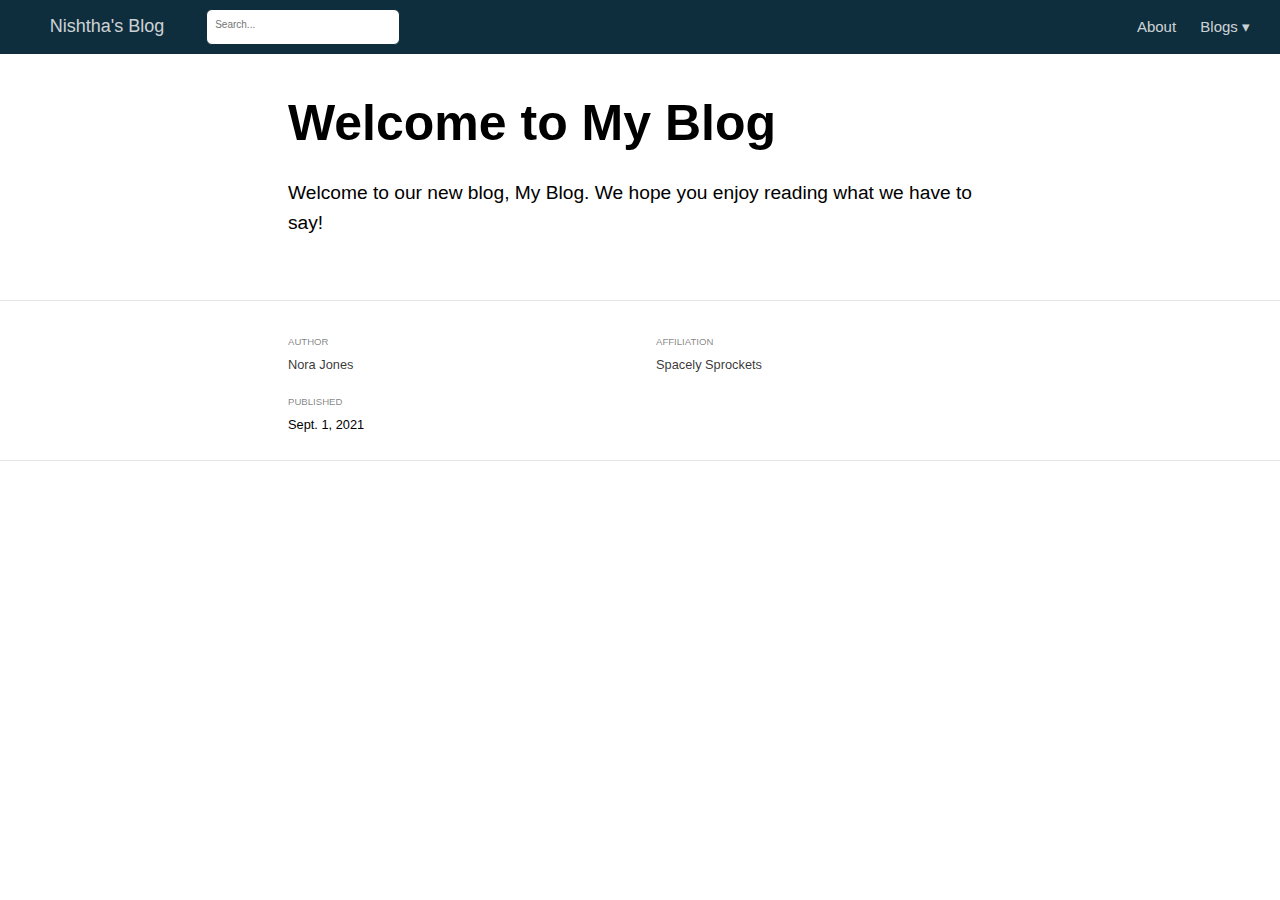
==== commit c9341c43: "Adding introduction" ====
--- a/docs/posts/welcome/index.html
+++ b/docs/posts/welcome/index.html
@@ -86,7 +86,7 @@
 </style>
 
   <!--radix_placeholder_meta_tags-->
-<title>My Blog: Welcome to My Blog</title>
+<title>Nishtha's Blog: Welcome to My Blog</title>
 
 <meta property="description" itemprop="description" content="Welcome to our new blog, My Blog. We hope you enjoy &#10;reading what we have to say!"/>
 
@@ -97,15 +97,15 @@
 <meta name="article:author" content="Nora Jones"/>
 
 <!--  https://developers.facebook.com/docs/sharing/webmasters#markup -->
-<meta property="og:title" content="My Blog: Welcome to My Blog"/>
+<meta property="og:title" content="Nishtha&#39;s Blog: Welcome to My Blog"/>
 <meta property="og:type" content="article"/>
 <meta property="og:description" content="Welcome to our new blog, My Blog. We hope you enjoy &#10;reading what we have to say!"/>
 <meta property="og:locale" content="en_US"/>
-<meta property="og:site_name" content="My Blog"/>
+<meta property="og:site_name" content="Nishtha&#39;s Blog"/>
 
 <!--  https://dev.twitter.com/cards/types/summary -->
 <meta property="twitter:card" content="summary"/>
-<meta property="twitter:title" content="My Blog: Welcome to My Blog"/>
+<meta property="twitter:title" content="Nishtha&#39;s Blog: Welcome to My Blog"/>
 <meta property="twitter:description" content="Welcome to our new blog, My Blog. We hope you enjoy &#10;reading what we have to say!"/>
 
 <!--/radix_placeholder_meta_tags-->
@@ -2070,12 +2070,22 @@
 <header class="header header--fixed" role="banner">
 <nav class="distill-site-nav distill-site-header">
 <div class="nav-left">
-<a href="../../index.html" class="title">My Blog</a>
+<a href="../../index.html" class="title">Nishtha's Blog</a>
 <input id="distill-search" class="nav-search hidden" type="text" placeholder="Search..."/>
 </div>
 <div class="nav-right">
-<a href="../../index.html">Home</a>
 <a href="../../about.html">About</a>
+<div class="nav-dropdown">
+<button class="nav-dropbtn">
+Blogs
+ 
+<span class="down-arrow">&#x25BE;</span>
+</button>
+<div class="nav-dropdown-content">
+<a href="../../blog1.html">Covid-19 Analysis: Afghanistan</a>
+<a href="../../blog2.html">Blog entry 2</a>
+</div>
+</div>
 <a href="javascript:void(0);" class="nav-toggle">&#9776;</a>
 </div>
 </nav>
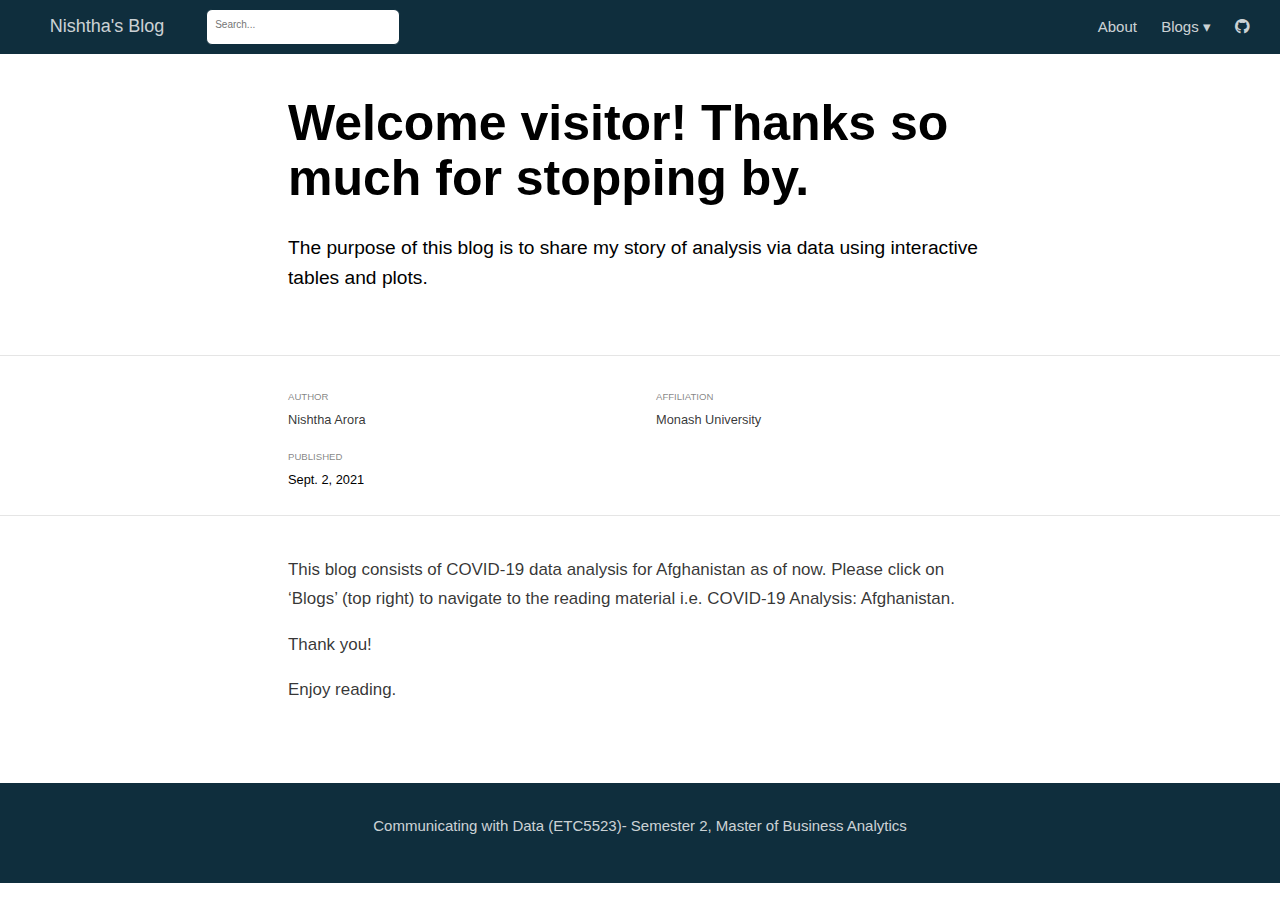
==== commit ba5d0928: "editing welcome file" ====
--- a/docs/posts/welcome/index.html
+++ b/docs/posts/welcome/index.html
@@ -86,38 +86,38 @@
 </style>
 
   <!--radix_placeholder_meta_tags-->
-<title>Nishtha's Blog: Welcome to My Blog</title>
-
-<meta property="description" itemprop="description" content="Welcome to our new blog, My Blog. We hope you enjoy &#10;reading what we have to say!"/>
+<title>Nishtha's Blog: Welcome visitor! Thanks so much for stopping by.</title>
+
+<meta property="description" itemprop="description" content="The purpose of this blog is to share my story of analysis via data using interactive tables and plots."/>
 
 
 <!--  https://schema.org/Article -->
-<meta property="article:published" itemprop="datePublished" content="2021-09-01"/>
-<meta property="article:created" itemprop="dateCreated" content="2021-09-01"/>
-<meta name="article:author" content="Nora Jones"/>
+<meta property="article:published" itemprop="datePublished" content="2021-09-02"/>
+<meta property="article:created" itemprop="dateCreated" content="2021-09-02"/>
+<meta name="article:author" content="Nishtha Arora"/>
 
 <!--  https://developers.facebook.com/docs/sharing/webmasters#markup -->
-<meta property="og:title" content="Nishtha&#39;s Blog: Welcome to My Blog"/>
+<meta property="og:title" content="Nishtha&#39;s Blog: Welcome visitor! Thanks so much for stopping by."/>
 <meta property="og:type" content="article"/>
-<meta property="og:description" content="Welcome to our new blog, My Blog. We hope you enjoy &#10;reading what we have to say!"/>
+<meta property="og:description" content="The purpose of this blog is to share my story of analysis via data using interactive tables and plots."/>
 <meta property="og:locale" content="en_US"/>
 <meta property="og:site_name" content="Nishtha&#39;s Blog"/>
 
 <!--  https://dev.twitter.com/cards/types/summary -->
 <meta property="twitter:card" content="summary"/>
-<meta property="twitter:title" content="Nishtha&#39;s Blog: Welcome to My Blog"/>
-<meta property="twitter:description" content="Welcome to our new blog, My Blog. We hope you enjoy &#10;reading what we have to say!"/>
+<meta property="twitter:title" content="Nishtha&#39;s Blog: Welcome visitor! Thanks so much for stopping by."/>
+<meta property="twitter:description" content="The purpose of this blog is to share my story of analysis via data using interactive tables and plots."/>
 
 <!--/radix_placeholder_meta_tags-->
   <!--radix_placeholder_rmarkdown_metadata-->
 
 <script type="text/json" id="radix-rmarkdown-metadata">
-{"type":"list","attributes":{"names":{"type":"character","attributes":{},"value":["title","description","author","date","output"]}},"value":[{"type":"character","attributes":{},"value":["Welcome to My Blog"]},{"type":"character","attributes":{},"value":["Welcome to our new blog, My Blog. We hope you enjoy \nreading what we have to say!"]},{"type":"list","attributes":{},"value":[{"type":"list","attributes":{"names":{"type":"character","attributes":{},"value":["name","url","affiliation","affiliation_url"]}},"value":[{"type":"character","attributes":{},"value":["Nora Jones"]},{"type":"character","attributes":{},"value":["https://example.com/norajones"]},{"type":"character","attributes":{},"value":["Spacely Sprockets"]},{"type":"character","attributes":{},"value":["https://example.com/spacelysprokets"]}]}]},{"type":"character","attributes":{},"value":["09-01-2021"]},{"type":"list","attributes":{"names":{"type":"character","attributes":{},"value":["distill::distill_article"]}},"value":[{"type":"list","attributes":{"names":{"type":"character","attributes":{},"value":["self_contained"]}},"value":[{"type":"logical","attributes":{},"value":[false]}]}]}]}
+{"type":"list","attributes":{"names":{"type":"character","attributes":{},"value":["title","description","author","date","output"]}},"value":[{"type":"character","attributes":{},"value":["Welcome visitor! Thanks so much for stopping by."]},{"type":"character","attributes":{},"value":["The purpose of this blog is to share my story of analysis via data using interactive tables and plots."]},{"type":"list","attributes":{},"value":[{"type":"list","attributes":{"names":{"type":"character","attributes":{},"value":["name","url","affiliation","affiliation_url"]}},"value":[{"type":"character","attributes":{},"value":["Nishtha Arora"]},{"type":"character","attributes":{},"value":["https://github.com/etc5523-2021/blog-NishthaArora3008"]},{"type":"character","attributes":{},"value":["Monash University"]},{"type":"character","attributes":{},"value":["https://www.monash.edu"]}]}]},{"type":"character","attributes":{},"value":["2021-09-02"]},{"type":"list","attributes":{"names":{"type":"character","attributes":{},"value":["distill::distill_article"]}},"value":[{"type":"list","attributes":{"names":{"type":"character","attributes":{},"value":["self_contained"]}},"value":[{"type":"logical","attributes":{},"value":[false]}]}]}]}
 </script>
 <!--/radix_placeholder_rmarkdown_metadata-->
   
   <script type="text/json" id="radix-resource-manifest">
-  {"type":"NULL"}
+  {"type":"character","attributes":{},"value":["welcome_files/anchor-4.2.2/anchor.min.js","welcome_files/bowser-1.9.3/bowser.min.js","welcome_files/distill-2.2.21/template.v2.js","welcome_files/header-attrs-2.10/header-attrs.js","welcome_files/jquery-1.11.3/jquery.min.js","welcome_files/popper-2.6.0/popper.min.js","welcome_files/tippy-6.2.7/tippy-bundle.umd.min.js","welcome_files/tippy-6.2.7/tippy-light-border.css","welcome_files/tippy-6.2.7/tippy.css","welcome_files/tippy-6.2.7/tippy.umd.min.js","welcome_files/webcomponents-2.0.0/webcomponents.js"]}
   </script>
   <!--radix_placeholder_navigation_in_header-->
 <meta name="distill:offset" content="../.."/>
@@ -2062,7 +2062,7 @@
 <!--radix_placeholder_front_matter-->
 
 <script id="distill-front-matter" type="text/json">
-{"title":"Welcome to My Blog","description":"Welcome to our new blog, My Blog. We hope you enjoy \nreading what we have to say!","authors":[{"author":"Nora Jones","authorURL":"https://example.com/norajones","affiliation":"Spacely Sprockets","affiliationURL":"https://example.com/spacelysprokets","orcidID":""}],"publishedDate":"2021-09-01T00:00:00.000+00:00","citationText":"Jones, 2021"}
+{"title":"Welcome visitor! Thanks so much for stopping by.","description":"The purpose of this blog is to share my story of analysis via data using interactive tables and plots.","authors":[{"author":"Nishtha Arora","authorURL":"https://github.com/etc5523-2021/blog-NishthaArora3008","affiliation":"Monash University","affiliationURL":"https://www.monash.edu","orcidID":""}],"publishedDate":"2021-09-02T00:00:00.000+00:00","citationText":"Arora, 2021"}
 </script>
 
 <!--/radix_placeholder_front_matter-->
@@ -2086,6 +2086,9 @@
 <a href="../../blog2.html">Blog entry 2</a>
 </div>
 </div>
+<a href="https://github.com/etc5523-2021/blog-NishthaArora3008">
+<i class="fab fa-github" aria-hidden="true"></i>
+</a>
 <a href="javascript:void(0);" class="nav-toggle">&#9776;</a>
 </div>
 </nav>
@@ -2095,19 +2098,22 @@
 <!--/radix_placeholder_site_before_body-->
 
 <div class="d-title">
-<h1>Welcome to My Blog</h1>
+<h1>Welcome visitor! Thanks so much for stopping by.</h1>
 <!--radix_placeholder_categories-->
 <!--/radix_placeholder_categories-->
-<p><p>Welcome to our new blog, My Blog. We hope you enjoy reading what we have to say!</p></p>
+<p><p>The purpose of this blog is to share my story of analysis via data using interactive tables and plots.</p></p>
 </div>
 
 <div class="d-byline">
-  Nora Jones <a href="https://example.com/norajones" class="uri">https://example.com/norajones</a> (Spacely Sprockets)<a href="https://example.com/spacelysprokets" class="uri">https://example.com/spacelysprokets</a>
+  Nishtha Arora <a href="https://github.com/etc5523-2021/blog-NishthaArora3008" class="uri">https://github.com/etc5523-2021/blog-NishthaArora3008</a> (Monash University)<a href="https://www.monash.edu" class="uri">https://www.monash.edu</a>
   
-<br/>09-01-2021
+<br/>2021-09-02
 </div>
 
 <div class="d-article">
+<p>This blog consists of COVID-19 data analysis for Afghanistan as of now. Please click on ‘Blogs’ (top right) to navigate to the reading material i.e. COVID-19 Analysis: Afghanistan.</p>
+<p>Thank you!</p>
+<p>Enjoy reading.</p>
 <div class="sourceCode" id="cb1"><pre class="sourceCode r distill-force-highlighting-css"><code class="sourceCode r"></code></pre></div>
 <!--radix_placeholder_article_footer-->
 <!--/radix_placeholder_article_footer-->
@@ -2123,8 +2129,12 @@
 <div class="appendix-bottom"></div>
 <!--/radix_placeholder_appendices-->
 <!--radix_placeholder_navigation_after_body-->
+<div class="distill-site-nav distill-site-footer">
+  <p>Communicating with Data (ETC5523)- Semester 2, Master of Business Analytics</p>
+</div>
 <!--/radix_placeholder_navigation_after_body-->
 
+
 </body>
 
 </html>
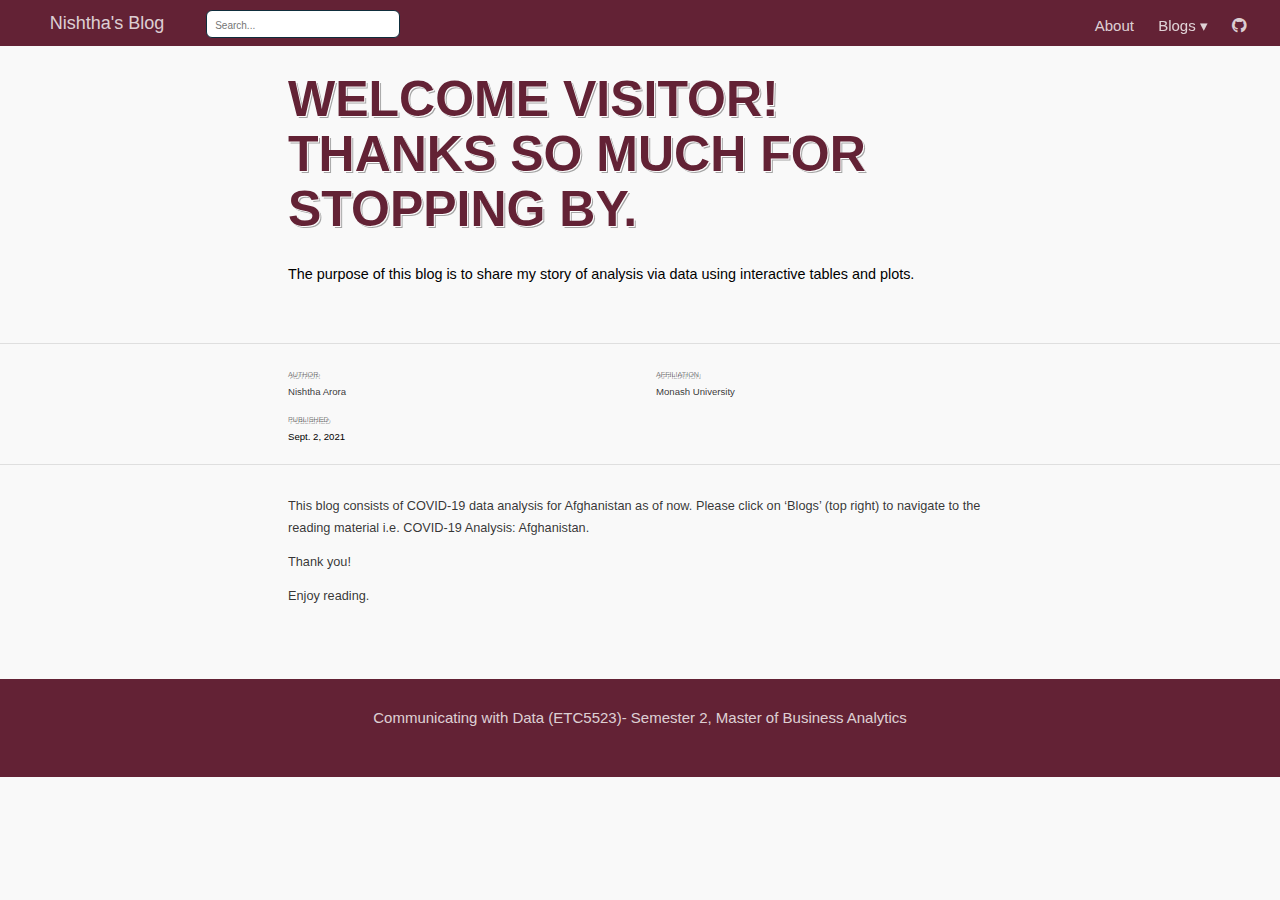
==== commit e69b1ec1: "Completing analysis" ====
--- a/docs/posts/welcome/index.html
+++ b/docs/posts/welcome/index.html
@@ -2052,6 +2052,790 @@
   <script src="../../site_libs/webcomponents-2.0.0/webcomponents.js"></script>
   <script src="../../site_libs/distill-2.2.21/template.v2.js"></script>
   <!--radix_placeholder_site_in_header-->
+<style type="text/css">
+html, body {
+	font-size:12px; 
+	line-height:18px;
+	height: 100%;
+ }
+body {background: #f9f9f9 url(../img/page-bg-1.jpg);}
+
+.main-container {
+	height:auto; 
+	height: 100%;
+	min-height: 100%;
+}
+
+@media (max-width: 767px) {
+  body { padding-right: 0px; padding-left: 0px; }
+  .container {margin-right: 20px; margin-left: 20px;}
+ }
+
+/***** Titles and Headings *****/
+h1, h2, h3, h4 , h5, h6 {
+	font-family: "Oswald", sans-serif; 
+	font-weight: normal;
+	text-transform:uppercase; 
+}	
+h1, h2, h3, h4, h5 {text-shadow: 1px 1px 0 #fdfdfd, 2px 2px 0 rgba(81, 81, 81, 0.5), 0 0 1px #fdfdfd;}
+h1.title-bg, h2.title-bg, h3.title-bg, h4.title-bg , h5.title-bg, h6.title-bg {
+	background:#f8f8f8; 
+	padding:10px 5px;
+	margin: 0px 0px 20px 0px;
+	border-bottom: 1px dotted #a9a9a9;
+	border-top: 1px dotted #a9a9a9;
+}
+h1 small, h2 small, h3 small, h4 small, h5 small, h6 small {color:#7f7f7f;}
+h2 small {font-size: 30px;}
+h5 small {font-size: 14px;}
+h6 small {font-size: 12px;}
+
+h5.title-bg button {
+	float: right; 
+	text-transform: none;
+	margin-left:5px;
+}
+
+/***** Links *****/
+a, a:hover { color:#d8450b; }
+
+/***** Misc *****/
+i {margin-right: 3px;}
+p {margin-bottom: 20px;}
+blockquote {
+	font-size:16px; 
+	line-height:24px; 
+	font-family:Georgia, "Calibri", Times, serif; 
+	font-style:italic;
+	border-left: 5px solid #999;
+}
+blockquote.pull-right {border-right: 5px solid #999;}
+
+
+/**************************************
+/ Header
+**************************************/
+.logo { margin-top:40px; }
+.logo img { padding-right:20px; }
+.logo h5 { display: inline-block; }
+.headline { margin-bottom:20px; }
+
+/* Landscape phones and down */
+@media (max-width: 480px) {
+	.logo, .navigation {text-align: center;}
+	.row.header {margin-bottom: 30px;}
+	.logo h5 {display: block;}
+}
+/* Portrait tablet to landscape and desktop */
+@media (min-width: 768px) and (max-width: 1199px) {
+	.headline .lead {display: none;}
+}
+
+.navigation { margin-top:40px; }
+.navigation .navbar { 
+	float:right; background:#f8f8f8;
+	border-bottom: 1px dotted #a9a9a9;
+	border-top: 1px dotted #a9a9a9;
+}
+.navbar .nav > li > a { 
+	font-family: "arial", sans-serif; 
+	font-weight: normal;
+	text-shadow: none; 
+	text-transform:uppercase; 
+	font-size:12px; 
+	padding: 10px 15px 10px;
+}
+
+/* Portrait tablet */
+@media (min-width: 768px) and (max-width: 979px) {
+	.navbar .nav > li > a {padding: 10px 10px 10px;}
+}
+
+.navbar .nav > .active > a,
+.navbar .nav > .active > a:hover,
+.navbar .nav > .active > a:focus {
+	color:#FFF; 
+	background-color:#d8450b;
+	-webkit-box-shadow: none;
+    -moz-box-shadow: none;
+    box-shadow: none;  
+}
+
+.navbar .nav li.dropdown.open > .dropdown-toggle,
+.navbar .nav li.dropdown.active > .dropdown-toggle,
+.navbar .nav li.dropdown.open.active > .dropdown-toggle {
+  	color:#FFF; 
+	background-color:#d8450b;
+}
+
+ul.nav li.dropdown:hover ul.dropdown-menu{ display: block; }
+.dropdown-menu{
+	font-family: "arial", sans-serif; 
+	font-weight: normal;
+	text-transform:uppercase; 
+	font-size:10px;
+	padding: 0px;
+	margin: 0px;
+	background-color: #383838;
+	border: none;
+	*border-right-width: none;
+	*border-bottom-width: none;
+	-webkit-border-radius: 0px;
+     -moz-border-radius: 0px;
+          border-radius: 0px;
+	-webkit-box-shadow: none;
+     -moz-box-shadow: none;
+          box-shadow: none;
+	-webkit-background-clip: none;
+     -moz-background-clip: none;
+          background-clip: none;
+}
+.navbar .nav > li > .dropdown-menu:before {
+  border-right: 0px;
+  border-bottom: 0px;
+  border-left: 0px;
+  border-bottom-color: none;
+}
+.dropdown-menu a {
+	color: #ababab; 
+	border-bottom:1px solid #474747;
+	padding: 10px 10px;
+	margin:0px 10px;
+}
+.dropdown-menu li > a:hover,
+.dropdown-menu li > a:focus,
+.dropdown-submenu:hover > a {
+  color: #f9f9f9;
+  text-decoration: none;
+  background-color: #383838;
+  background-image: none;
+  filter: none;
+}
+.navbar .nav li.dropdown.open > .dropdown-toggle .caret,
+.navbar .nav li.dropdown.active > .dropdown-toggle .caret,
+.navbar .nav li.dropdown.open.active > .dropdown-toggle .caret {
+  border-top-color: #fff;
+  border-bottom-color: #fff;
+}
+.navbar .nav > li > .dropdown-menu:before,
+.navbar .nav > li > .dropdown-menu:after {
+  display: none;
+}
+
+
+/**************************************
+/ Slider
+**************************************/
+.carousel-caption h4 { font-size: 14px; text-shadow:none; }
+.carousel-caption {background: url(../img/post-item-hover.png);}
+.carousel-control {border: none; top: 177px;}
+
+
+/**************************************
+/ Gallery
+**************************************/
+.gallery-title { margin-bottom:15px; }
+.gallery-item { margin-bottom:15px; margin-top:15px; }
+
+.gallery-hover-6col,
+.gallery-hover-4col,
+.gallery-hover-3col,
+.gallery-hover-4col-cir { 
+	display:none; 
+	background:url(../img/gallery-item-hover.png);
+	position:absolute; 
+	z-index: 10;
+}
+.gallery-hover-4col-cir{
+	-webkit-border-radius: 500px;
+     -moz-border-radius: 500px;
+          border-radius: 500px;
+}
+
+/* Large Desktop Size */
+@media (min-width: 1200px) {
+	.gallery-hover-6col {width:170px; height:139px;}
+	.gallery-hover-4col {width:270px; height:220px;}
+	.gallery-hover-3col {width:370px; height:300px;}
+	.gallery-hover-4col-cir {width:270px; height:270px;}
+	.gallery-hover-4col-cir .gallery-icons {top: 45%; left:34%;}
+}
+
+/* Small Desktop Size */
+@media (min-width: 980px) and (max-width: 1199px) {
+	.gallery-hover-6col {width:140px; height:114px;}
+	.gallery-hover-4col {width:220px; height:180px;}
+	.gallery-hover-3col {width:300px; height:243px;}
+	.gallery-hover-4col-cir {width:220px; height:220px;}
+	.gallery-hover-4col-cir .gallery-icons {top: 42%; left:29%;}
+
+	/* Clip descriptions */
+	li.span4 .project-details {
+	    -o-text-overflow: ellipsis;
+	    text-overflow:    ellipsis;
+	    overflow:hidden;
+	    white-space:nowrap;
+	    width: 280px;
+	}
+	li.span3 .project-details {
+	    -o-text-overflow: ellipsis;
+	    text-overflow:    ellipsis;
+	    overflow:hidden;
+	    white-space:nowrap;
+	    width: 200px;
+	}
+	li.span2 .project-details {
+	    -o-text-overflow: ellipsis;
+	    text-overflow:    ellipsis;
+	    overflow:hidden;
+	    white-space:nowrap;
+	    width: 120px;
+	}
+}
+
+/* Portrait tablet to landscape */
+@media (min-width: 768px) and (max-width: 979px) {
+
+	/* Clip descriptions */
+	li.span2 .project-details {display:none;}
+	li.span3 .project-details {
+	    -o-text-overflow: ellipsis;
+	    text-overflow:    ellipsis;
+	    overflow:hidden;
+	    white-space:nowrap;
+	    width: 146px;
+	}
+	li.span4 .project-details {
+	    -o-text-overflow: ellipsis;
+	    text-overflow:    ellipsis;
+	    overflow:hidden;
+	    white-space:nowrap;
+	    width: 208px;
+	}
+}
+/* Landscape phones and down */
+@media (max-width: 480px) {
+	.project-details {width: 250px; text-align: center}
+	.gallery-post-grid {text-align: center}
+	.project-details {margin-left:auto; margin-right: auto;}
+	.gallery {text-align: center; }
+	.gallery-cats { display: none;}
+	li.span2 .project-details {
+	    -o-text-overflow: ellipsis;
+	    text-overflow:    ellipsis;
+	    overflow:hidden;
+	    white-space:nowrap;
+	    width: 150px;
+		}
+}
+/* Mobile Landscape Size */
+@media only screen and (min-width: 480px) and (max-width: 767px) {
+	li.span4 .project-details {width:350px;}
+}
+/* Mobile Portrait Size */
+@media only screen and (max-width: 479px) {
+	li.span4 .project-details {width:260px;}
+}
+
+.project-details {
+	background:#f8f8f8;
+	display: block;
+	padding:10px;
+	border-bottom: 1px dotted #a9a9a9;
+	font-family: Georgia;
+	font-style: italic;
+
+	width: auto\9;
+    height: auto;
+    max-width: 100%;
+}
+.project-details a {
+	margin: 0px; 
+	font-size: 12px; 
+	font-style: normal;
+	text-shadow:none;
+	display: block;
+	font-family: "Oswald", sans-serif; 
+	font-weight: normal;
+	text-transform:uppercase; 
+}
+.project-details {color: #6f6f6f;}
+.project-details a {color: #333333;}
+.project-details a:hover {color:#d8450b; text-decoration: none;}
+
+.project-info {margin: 0px 0px 40px 0px;}
+.project-info li { 
+	list-style: none; 
+	border-bottom: 1px dashed #a9a9a9;;
+	padding: 10px; }
+.project-info li h6 {display: inline; margin-right: 5px;}
+
+.gallery-icons {
+	z-index: 9;
+	position:absolute;
+	bottom: 0px; 
+	right: 0px;
+	width: 89px;
+	height: 42px;
+	display: block;
+}
+a.item-zoom-link { 
+	height: 42px;
+	width: 42px;
+	background: #ffffff url(../img/gallery-item-icons.png) no-repeat;
+	background-position: 0px 0px;
+	position:absolute;
+	display: block;
+}
+a.item-details-link { 
+	height: 42px;
+	width: 42px;
+	background: #ffffff url(../img/gallery-item-icons.png) no-repeat;
+	background-position: -42px 0px;
+	position:absolute; 
+	left: 47px;
+	display: block;
+}
+a.item-zoom-link:hover {background: #d8450b url(../img/gallery-item-icons.png) no-repeat;}
+a.item-details-link:hover {background: #d8450b url(../img/gallery-item-icons.png) no-repeat; background-position: -42px 0px;}
+
+.gallery-post-grid {margin:0px;}
+.gallery-post-grid li {list-style: none; float: left; margin-bottom: 30px;}
+
+.gallery-cats {margin: 0px 0px 20px 0px;}
+.gallery-cats li{
+	list-style: none; 
+	float: left; 
+	padding: 0px 10px;
+	border-left: 1px dotted #a9a9a9;
+}
+.gallery-cats li:first-child{border-left:0px;}
+	
+	
+/**************************************
+/ Blog
+**************************************/
+/*** Blog on Home Page ***/
+.blog-summary {line-height: 18px;}
+.post-info-shade { background:#f8f8f8; }
+.post-info { line-height:20px; padding-top:10px; }
+.post-info h4 {line-height: 26px; margin-top: 0px;}
+.post-info h4 a, .post-info h4 a:hover {color:#333; text-decoration: none;}
+.post-info ul li {list-style: none; padding-bottom: 2px; margin: 0px;}
+.post-preview {line-height: 20px;}
+
+/* All Sizes up to Large Desktop */
+@media only screen and (max-width: 1199px) {
+	.post-info h4 {clear:both;}
+	.blog-details-preview {display: none; border:1px solid #000;}
+}
+
+/*** Blog List Page ***/
+.blog article,
+.blog section {margin-bottom: 40px;}
+.blog article h3 {margin-top: 0px;}
+.blog article h3 a, .blog article h4 a,
+.blog article h3 a:hover, .blog article h4 a:hover {color:#333333; text-decoration: none;}
+.blog h4 {line-height: 26px;}
+
+/* Mobile Landscape Size */
+@media only screen and (max-width: 479px) {
+	.blog h4 {width:260px;}
+}
+
+.post-summary {background: #f8f8f8; padding-bottom: 20px; overflow: auto;}
+.post-summary p {padding:20px; margin:0px;}
+.post-summary-footer {margin: 0px; padding:0px 20px;}
+.post-summary-footer button {margin: 0px; float:left;}
+ul.post-data {float:right;}
+ul.post-data-3 {margin-top:20px;}
+ul.post-data li, ul.post-data-3 li {
+	list-style: none; 
+	float: left; 
+	padding: 0px 10px;
+	border-left: 1px dotted #a9a9a9;
+}
+ul.post-data li:first-child,
+ul.post-data-3 li:first-child {border: none; padding-left: 0px;}
+ul.post-data li:last-child {padding-right: 0px;}
+
+/* Small Desktop Size */
+@media (min-width: 980px) and (max-width: 1199px) {
+	ul.post-data-3 li:last-child {display: none;}
+}
+
+/* Portrait tablet */
+@media (min-width: 768px) and (max-width: 979px) {
+	.post-summary-footer button {float: none; margin-bottom: 20px;}
+	.blog article button {float: left; clear: both; margin-bottom: 20px;}
+	ul.post-data-3 {display: none;}
+	ul.post-data {float: none; clear: both; margin: 0px;}
+	ul.post-data li:last-child {
+		-o-text-overflow: ellipsis;
+	    text-overflow:    ellipsis;
+	    overflow:hidden;
+	    white-space:nowrap;
+	    width: 120px;
+	}
+}
+
+.blog-style-2 h4 {margin-top:0px; margin-bottom: 10px;}
+.blog-style-2 ul.post-data {margin:0px 0px 20px 0px;}
+.blog-style-2 ul.post-data li {
+	float: none; 
+	margin:0px; 
+	padding: 5px 0px 0px 0px;
+	border: none;
+}
+.blog-post-grid {margin:0px;}
+.blog-post-grid li {list-style: none; float: left; margin-bottom: 30px;}
+.blog-post-hover { 
+	display:none; 
+	width:270px; height:220px;
+	background:url(../img/post-item-hover.png);
+	position:absolute; 
+	z-index: 10;
+}
+.blog-post-hover p{
+	color: #f8f8f8;
+	padding:20px;
+	font-family:Georgia, "Times New Roman", Times, serif;
+	font-style: italic;
+}
+.blog-post-hover a{
+	font-family: "Oswald", sans-serif; 
+	font-weight: normal;
+	text-transform:uppercase; 
+	font-size: 28px;
+	line-height: 32px;
+	font-style: normal;
+	color: #f8f8f8;
+}
+.blog-post-hover a:hover{ text-decoration: none; color: #d8450b;}
+
+@media (min-width: 768px) and (max-width: 1199px) {
+	.blog-post-hover {width:220px; height:179px;}
+	.blog-post-hover a{ font-size: 20px; line-height: 24px;}
+	}
+
+/* All Mobile Sizes */
+@media only screen and (max-width: 767px) {
+	.post-summary-footer{display: none;}
+	.post-summary{padding-bottom: 0px;}
+	.blog-style-2 {display: none;}
+}
+
+/*** Blog Full Page ***/
+.post-content {background: #f8f8f8; overflow: auto;}
+.post-body {padding: 20px;}
+.about-author img {float: left; margin-right: 20px;}
+
+/*** Comments ***/
+.comments ul {margin:0px;}
+.comments ul li {
+	list-style: none;
+	padding: 20px;
+	background: #f8f8f8;
+	margin-bottom: 40px;
+	border-bottom: 1px dotted #a9a9a9;
+	border-top: 1px dotted #a9a9a9;
+}
+.comments ul li ul {margin-left:40px; padding-top: 20px;}
+.comments ul li ul li {
+	border-top: 1px dotted #a9a9a9;
+	border-bottom: none;
+	padding: 20px 20px;
+	margin-bottom:0px;
+}
+.comments ul li ul li:last-child {padding-bottom: 0px;}
+
+.comments ul li img {margin:0px 10px 10px 0px;}
+.comment-name {
+	font-family: "Oswald", sans-serif; 
+	font-weight: normal;
+	text-transform:uppercase; 
+}
+.comment-date {
+	font-family:Georgia, "Times New Roman", Times, serif;
+	font-style: italic;
+	clear: both;
+}
+.comment-content { clear:both; padding-top:10px; }
+.comment-form-container input,
+#contact-form input {margin-bottom: 12px;}
+.comment-form-container textarea,
+#contact-form textarea {height: 150px;}
+.comment-form-container .btn,
+#contact-form .btn {margin-top: 12px;}
+
+
+/**************************************
+/ Sidebar
+**************************************/
+.sidebar input{width: 80%;}
+.sidebar h5 {margin-top: 40px;}
+.sidebar ul.post-category-list,
+.sidebar .tab-content .tab-pane ul {margin:0px;}
+.sidebar ul.post-category-list li,
+.sidebar .tab-content .tab-pane ul li {
+	list-style: none; 
+	border-bottom: 1px dashed #a9a9a9;
+	padding:10px 5px;
+}
+.sidebar ul.post-category-list li a{
+	font-family: "Oswald", sans-serif; 
+	font-weight: normal;
+	text-transform:uppercase; 
+}
+.sidebar ul.post-category-list li:first-child,
+.sidebar .tab-content .tab-pane ul li:first-child{ padding-top: 0px; }
+.sidebar ul.post-category-list li:last-child { padding-bottom: 0px; border-bottom:none; }
+.sidebar ul.post-category-list li i {padding-right: 5px; background-position: 0 -95px;}
+.sidebar .tab-content .tab-pane ul li i {padding-right: 5px;}
+
+.popular-posts{ margin: 0px;}
+.popular-posts li {
+	list-style: none; 
+	margin-bottom: 20px; 
+	clear: both;
+	display: block;
+	min-height: 70px;
+}
+.popular-posts li a, 
+.popular-posts li a:hover {color:#333333; text-decoration: none;}
+.popular-posts li img {float: left; margin-right: 20px;}
+.popular-posts li em {font-family:Georgia, "Times New Roman", Times, serif;}
+p.side {margin-bottom: 20px;}
+
+/* Mobile Portrait and Landscape Size */
+@media only screen and (max-width: 479px) {
+	iframe {width:270px;}
+}
+/* Tablet */
+@media (min-width: 768px) and (max-width: 979px) {
+	iframe {width:230px;}
+}
+/* Small Desktop Size */
+@media (min-width: 980px) and (max-width: 1199px) {
+	iframe {width:300px;}
+}
+
+
+/**************************************
+/ Footer
+**************************************/
+.footer-container {
+	width:100%;
+	background:#333;
+	clear: both;
+ 	position: relative;
+ 	z-index: 10;
+}
+.footer-row { margin-top: 30px;}
+.footer-col {color:#ababab; font-size: 11px;}
+.footer-col a {color:#dcdcdc; font-weight: bold;}
+.footer-col a:hover {color:#d8450b; text-decoration: none;}
+.footer-col h5, .footer-col strong {color:#f9f9f9; text-shadow:none;}
+.footer-col h5 {margin-bottom: 25px;}
+.footer-col ul {margin: 0px;}
+.footer-col ul li {list-style: none; padding-bottom: 20px;}
+.footer-col ul.post-list li {
+	border-bottom: 1px dashed #504f4f;
+	padding: 10px 0px;
+}
+/* All Mobile Sizes */
+@media only screen and (max-width: 767px) {
+	.footer-col {
+		clear:both;
+		overflow: auto;
+		margin-bottom: 20px;
+	}
+	.footer-sub .right {display: none;}
+}
+ul.img-feed li {
+	float: left; 
+	margin: 0px 7px 7px 0px; 
+	padding-bottom: 0px;
+}
+
+/* Portrait tablet */
+@media (min-width: 768px) and (max-width: 979px) {
+	ul.img-feed li:nth-last-child(-n+4) {display: none;}
+}
+
+/**** Social Icons ****/
+.social-icons {padding-top: 10px;}
+.social-icons li {
+	list-style: none; 
+	float: left;
+	margin-right: 6px;
+}
+/* Small Monitor */
+@media (min-width: 980px) and (max-width: 1199px) {
+	.social-icons li:last-child {display:none;}
+}
+a.social-icon { 
+	background: url(../img/social-icons.png);
+	display: block; 
+	width: 46px; 
+	height: 46px;
+}
+a.facebook {background-position: 0px 0px;}
+a.facebook:hover {background-position: 0px -47px;}
+a.twitter{background-position: -52px 0px;}
+a.twitter:hover {background-position: -52px -47px;}
+a.dribble{background-position: -104px 0px;}
+a.dribble:hover {background-position: -104px -47px;}
+a.rss{background-position: -156px 0px;}
+a.rss:hover {background-position: -156px -47px;}
+a.forrst{background-position: -208px 0px;}
+a.forrst:hover {background-position: -208px -47px;}
+
+/**** Sub Footer ****/
+.footer-sub {background: #1f1f1f; padding: 10px 0px;}
+.footer-sub div div span {padding: 0px 20px;}
+
+
+/**************************************
+/ MISC
+**************************************/
+.row {margin-bottom:40px;}
+.sub-row30 {margin-bottom:30px;}
+.sub-row20 {margin-bottom:20px;}
+.no-margin {margin-bottom:0px;}
+
+a.accordion-toggle{background: #f5f5f5;}
+.nav-tabs li.active a{background:#f8f8f8;}
+
+@media only screen and  (max-width: 767px) {
+	.btn {margin-bottom: 20px;}
+}
+
+.left {float: left;}
+.right {float: right;}
+.align-left{float: left; margin: 0px 20px 20px 0px;}
+.align-right{float: right; margin: 0px 0px 20px 20px;}
+
+.color-bg { background:#d8450b; }
+.color { color:#d8450b; }
+.color-bar-1, .color-bar-2 { width:100% }
+.color-bar-1 { background:#414141; height:5px; }
+.color-bar-2 { height:3px; }
+.page-header { margin:0px }
+.lead {line-height:28px; margin: 20px 0px 30px 0px; }
+
+#toTop {
+	width:47px;
+	height:47px;
+	background:url(../img/back-top-btn.png) no-repeat;
+	text-align:center;
+	position:fixed;
+	bottom:25px;
+	right:20px;
+	cursor:pointer;
+	display:none;
+	text-indent:-9999px;
+	z-index:12; 
+}
+
+/***** Lightbox *****/
+#lightbox-image-details-caption {
+	font-family: "Oswald", sans-serif; 
+	font-weight: normal;
+	text-transform:uppercase;
+	font-size: 14px;
+}
+#lightbox-secNav-btnClose {width: 30px; padding-bottom: 0;}
+#lightbox-image-details-currentNumber {display: none; visibility: hidden;}
+
+/***** Testimonials *****/
+.quote-text { 
+	font-size:16px; 
+	line-height:24px; 
+	font-family:Georgia, "Times New Roman", Times, serif; 
+	font-style:italic;
+	margin:0px 20px; }
+.quote-text cite { 
+	font-size:12px; 
+	color:#999;
+	display:block;
+	margin-top:5px; }
+
+#clientCarousel.carousel .item {
+	background: #f9f9f9;
+	padding:20px 0px;
+    -webkit-transition: opacity 1s ease-in-out;
+	-moz-transition: opacity 1s ease-in-out;
+	-o-transition: opacity 1s ease-in-out;
+	transition: opacity 1s ease-in-out;
+    left: 0 !important;
+  }
+#clientCarousel.carousel .next.left, .carousel .prev.right {
+    opacity: 1;
+    z-index: 1;
+  }
+#clientCarousel.carousel .active.left, .carousel .active.right {
+    opacity: 0;
+    z-index: 2;
+  }
+
+/***** Client Logos *****/
+.client-link { 
+	display: block; 
+	width: 100px; 
+	height: 100px;
+	position: relative;
+}
+.client-mask {
+	display: block;
+	width: 100px; 
+	height: 100px;
+	position: absolute;
+	background: url(../img/rnd-client-mask.png);
+}
+.client-logos {margin: 20px 0px 0px 0px;}
+.client-logos li {list-style: none; float: left; margin: 0px 7px;}
+
+/* Small Monitor */
+@media (min-width: 980px) and (max-width: 1199px) {
+	.client-logos li:first-child {display: none;}
+}
+/* Portrait tablet */
+@media (min-width: 768px) and (max-width: 979px) {
+	.client-logos li:nth-last-child(-n+2) {display: none;}
+}
+
+/***** Features Page (these can be deleted)*****/
+.the-grid div {
+	background: #e4e4e4; 
+	padding:10px 0px; 
+	text-align: center;
+}
+.form-examples input { margin-bottom: 10px;}
+.the-icons {list-style: none; margin-left: 0;}
+.the-icons li {float: left; width: 25%; line-height: 25px;}
+
+/* Mobile Portrait Size to Tablet Portrait Size */
+@media only screen and  (max-width: 767px) {
+	.the-icons li {float: none; width: 100%; line-height: 25px;}	
+}
+
+.distill-site-nav {
+  background-color: #632235   ;
+  font-size: 15px;
+}
+
+.d-title {
+  background-image: url("images/title.png");
+  background-repeat: no-repeat;
+  background-position: right;
+}
+
+h1,h2, h3, h4, h5, h6 {
+  color: #632235;
+}
+
+</style>
 <!--/radix_placeholder_site_in_header-->
 
 
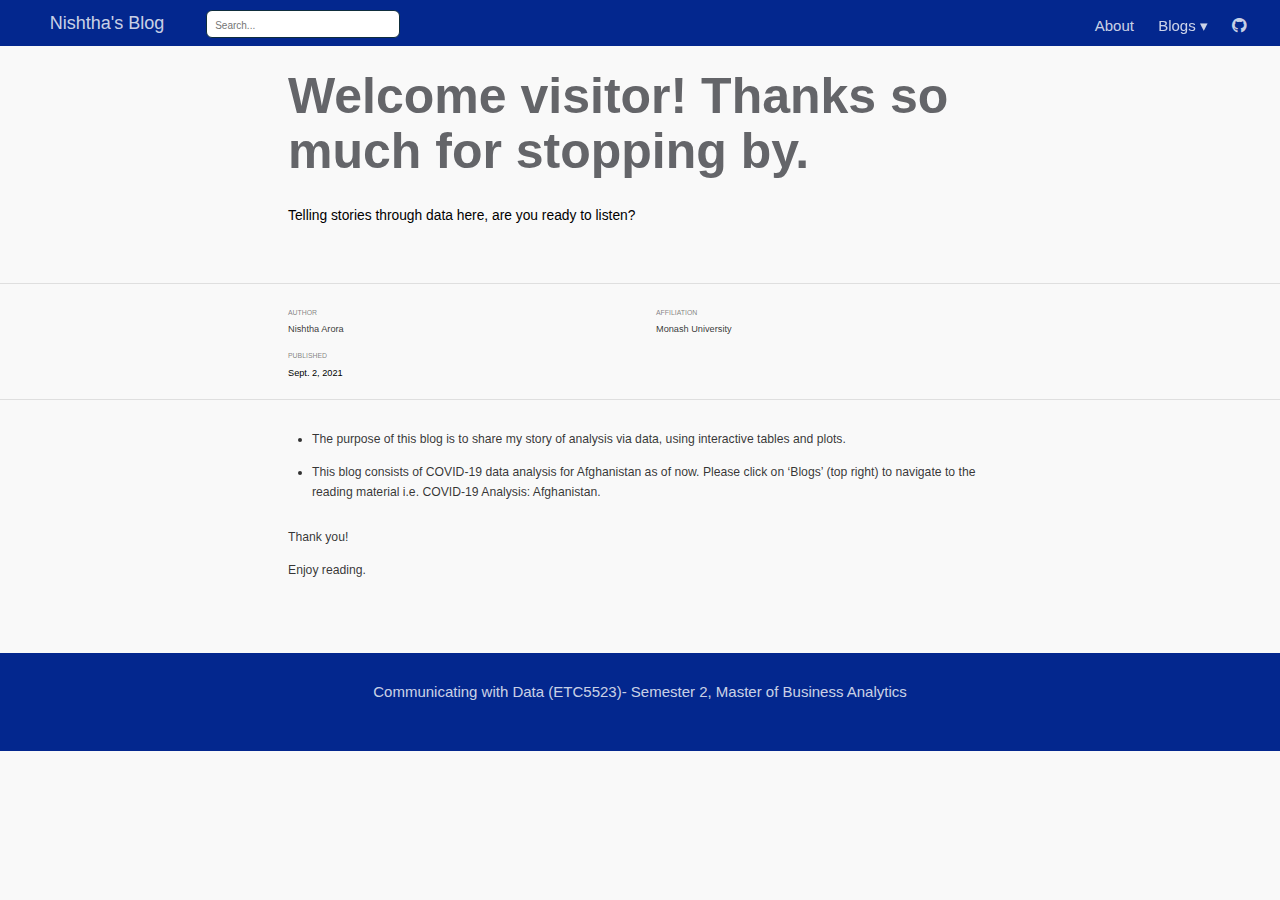
==== commit cba8b54a: "Adding CSS" ====
--- a/docs/posts/welcome/index.html
+++ b/docs/posts/welcome/index.html
@@ -88,7 +88,7 @@
   <!--radix_placeholder_meta_tags-->
 <title>Nishtha's Blog: Welcome visitor! Thanks so much for stopping by.</title>
 
-<meta property="description" itemprop="description" content="The purpose of this blog is to share my story of analysis via data using interactive tables and plots."/>
+<meta property="description" itemprop="description" content="Telling stories through data here, are you ready to listen?"/>
 
 
 <!--  https://schema.org/Article -->
@@ -99,20 +99,20 @@
 <!--  https://developers.facebook.com/docs/sharing/webmasters#markup -->
 <meta property="og:title" content="Nishtha&#39;s Blog: Welcome visitor! Thanks so much for stopping by."/>
 <meta property="og:type" content="article"/>
-<meta property="og:description" content="The purpose of this blog is to share my story of analysis via data using interactive tables and plots."/>
+<meta property="og:description" content="Telling stories through data here, are you ready to listen?"/>
 <meta property="og:locale" content="en_US"/>
 <meta property="og:site_name" content="Nishtha&#39;s Blog"/>
 
 <!--  https://dev.twitter.com/cards/types/summary -->
 <meta property="twitter:card" content="summary"/>
 <meta property="twitter:title" content="Nishtha&#39;s Blog: Welcome visitor! Thanks so much for stopping by."/>
-<meta property="twitter:description" content="The purpose of this blog is to share my story of analysis via data using interactive tables and plots."/>
+<meta property="twitter:description" content="Telling stories through data here, are you ready to listen?"/>
 
 <!--/radix_placeholder_meta_tags-->
   <!--radix_placeholder_rmarkdown_metadata-->
 
 <script type="text/json" id="radix-rmarkdown-metadata">
-{"type":"list","attributes":{"names":{"type":"character","attributes":{},"value":["title","description","author","date","output"]}},"value":[{"type":"character","attributes":{},"value":["Welcome visitor! Thanks so much for stopping by."]},{"type":"character","attributes":{},"value":["The purpose of this blog is to share my story of analysis via data using interactive tables and plots."]},{"type":"list","attributes":{},"value":[{"type":"list","attributes":{"names":{"type":"character","attributes":{},"value":["name","url","affiliation","affiliation_url"]}},"value":[{"type":"character","attributes":{},"value":["Nishtha Arora"]},{"type":"character","attributes":{},"value":["https://github.com/etc5523-2021/blog-NishthaArora3008"]},{"type":"character","attributes":{},"value":["Monash University"]},{"type":"character","attributes":{},"value":["https://www.monash.edu"]}]}]},{"type":"character","attributes":{},"value":["2021-09-02"]},{"type":"list","attributes":{"names":{"type":"character","attributes":{},"value":["distill::distill_article"]}},"value":[{"type":"list","attributes":{"names":{"type":"character","attributes":{},"value":["self_contained"]}},"value":[{"type":"logical","attributes":{},"value":[false]}]}]}]}
+{"type":"list","attributes":{"names":{"type":"character","attributes":{},"value":["title","description","author","date","output"]}},"value":[{"type":"character","attributes":{},"value":["Welcome visitor! Thanks so much for stopping by."]},{"type":"character","attributes":{},"value":["Telling stories through data here, are you ready to listen?"]},{"type":"list","attributes":{},"value":[{"type":"list","attributes":{"names":{"type":"character","attributes":{},"value":["name","url","affiliation","affiliation_url"]}},"value":[{"type":"character","attributes":{},"value":["Nishtha Arora"]},{"type":"character","attributes":{},"value":["https://github.com/etc5523-2021/blog-NishthaArora3008"]},{"type":"character","attributes":{},"value":["Monash University"]},{"type":"character","attributes":{},"value":["https://www.monash.edu"]}]}]},{"type":"character","attributes":{},"value":["2021-09-02"]},{"type":"list","attributes":{"names":{"type":"character","attributes":{},"value":["distill::distill_article"]}},"value":[{"type":"list","attributes":{"names":{"type":"character","attributes":{},"value":["self_contained"]}},"value":[{"type":"logical","attributes":{},"value":[false]}]}]}]}
 </script>
 <!--/radix_placeholder_rmarkdown_metadata-->
   
@@ -2054,7 +2054,7 @@
   <!--radix_placeholder_site_in_header-->
 <style type="text/css">
 html, body {
-	font-size:12px; 
+	font-size:11.5px; 
 	line-height:18px;
 	height: 100%;
  }
@@ -2068,16 +2068,14 @@
 
 @media (max-width: 767px) {
   body { padding-right: 0px; padding-left: 0px; }
-  .container {margin-right: 20px; margin-left: 20px;}
+  .container {margin-right: 15px; margin-left: 15px;}
  }
 
 /***** Titles and Headings *****/
 h1, h2, h3, h4 , h5, h6 {
-	font-family: "Oswald", sans-serif; 
+	font-family: "Arial" Helvetica, sans-serif; 
 	font-weight: normal;
-	text-transform:uppercase; 
 }	
-h1, h2, h3, h4, h5 {text-shadow: 1px 1px 0 #fdfdfd, 2px 2px 0 rgba(81, 81, 81, 0.5), 0 0 1px #fdfdfd;}
 h1.title-bg, h2.title-bg, h3.title-bg, h4.title-bg , h5.title-bg, h6.title-bg {
 	background:#f8f8f8; 
 	padding:10px 5px;
@@ -2085,19 +2083,9 @@
 	border-bottom: 1px dotted #a9a9a9;
 	border-top: 1px dotted #a9a9a9;
 }
-h1 small, h2 small, h3 small, h4 small, h5 small, h6 small {color:#7f7f7f;}
-h2 small {font-size: 30px;}
-h5 small {font-size: 14px;}
-h6 small {font-size: 12px;}
-
-h5.title-bg button {
-	float: right; 
-	text-transform: none;
-	margin-left:5px;
-}
 
 /***** Links *****/
-a, a:hover { color:#d8450b; }
+a, a:hover { color:#0C35B2; }
 
 /***** Misc *****/
 i {margin-right: 3px;}
@@ -2105,7 +2093,7 @@
 blockquote {
 	font-size:16px; 
 	line-height:24px; 
-	font-family:Georgia, "Calibri", Times, serif; 
+	font-family:"Arial" Helvetica, sans-serif; 
 	font-style:italic;
 	border-left: 5px solid #999;
 }
@@ -2138,7 +2126,7 @@
 	border-top: 1px dotted #a9a9a9;
 }
 .navbar .nav > li > a { 
-	font-family: "arial", sans-serif; 
+	font-family: "Arial" Helvetica, sans-serif; 
 	font-weight: normal;
 	text-shadow: none; 
 	text-transform:uppercase; 
@@ -2170,7 +2158,7 @@
 
 ul.nav li.dropdown:hover ul.dropdown-menu{ display: block; }
 .dropdown-menu{
-	font-family: "arial", sans-serif; 
+	font-family: "Arial" Helvetica, sans-serif; 
 	font-weight: normal;
 	text-transform:uppercase; 
 	font-size:10px;
@@ -2355,7 +2343,7 @@
 	font-style: normal;
 	text-shadow:none;
 	display: block;
-	font-family: "Oswald", sans-serif; 
+	font-family: "Arial" Helvetica, sans-serif; 
 	font-weight: normal;
 	text-transform:uppercase; 
 }
@@ -2499,11 +2487,11 @@
 .blog-post-hover p{
 	color: #f8f8f8;
 	padding:20px;
-	font-family:Georgia, "Times New Roman", Times, serif;
+	font-family:"Arial" Helvetica, sans-serif;
 	font-style: italic;
 }
 .blog-post-hover a{
-	font-family: "Oswald", sans-serif; 
+	font-family: "Arial" Helvetica, sans-serif; 
 	font-weight: normal;
 	text-transform:uppercase; 
 	font-size: 28px;
@@ -2551,12 +2539,12 @@
 
 .comments ul li img {margin:0px 10px 10px 0px;}
 .comment-name {
-	font-family: "Oswald", sans-serif; 
+	font-family: "Arial" Helvetica, sans-serif; 
 	font-weight: normal;
 	text-transform:uppercase; 
 }
 .comment-date {
-	font-family:Georgia, "Times New Roman", Times, serif;
+	font-family:"Arial" Helvetica, sans-serif;
 	font-style: italic;
 	clear: both;
 }
@@ -2583,7 +2571,7 @@
 	padding:10px 5px;
 }
 .sidebar ul.post-category-list li a{
-	font-family: "Oswald", sans-serif; 
+	font-family: "Arial" Helvetica, sans-serif; 
 	font-weight: normal;
 	text-transform:uppercase; 
 }
@@ -2604,7 +2592,7 @@
 .popular-posts li a, 
 .popular-posts li a:hover {color:#333333; text-decoration: none;}
 .popular-posts li img {float: left; margin-right: 20px;}
-.popular-posts li em {font-family:Georgia, "Times New Roman", Times, serif;}
+.popular-posts li em {font-family:"Arial" Helvetica, sans-serif;}
 p.side {margin-bottom: 20px;}
 
 /* Mobile Portrait and Landscape Size */
@@ -2740,7 +2728,7 @@
 
 /***** Lightbox *****/
 #lightbox-image-details-caption {
-	font-family: "Oswald", sans-serif; 
+	font-family: "Arial" Helvetica, sans-serif; 
 	font-weight: normal;
 	text-transform:uppercase;
 	font-size: 14px;
@@ -2752,7 +2740,7 @@
 .quote-text { 
 	font-size:16px; 
 	line-height:24px; 
-	font-family:Georgia, "Times New Roman", Times, serif; 
+	font-family:"Arial" Helvetica, sans-serif; 
 	font-style:italic;
 	margin:0px 20px; }
 .quote-text cite { 
@@ -2821,7 +2809,7 @@
 }
 
 .distill-site-nav {
-  background-color: #632235   ;
+  background-color: #03278E   ;
   font-size: 15px;
 }
 
@@ -2832,7 +2820,7 @@
 }
 
 h1,h2, h3, h4, h5, h6 {
-  color: #632235;
+  color: #646569;
 }
 
 </style>
@@ -2846,7 +2834,7 @@
 <!--radix_placeholder_front_matter-->
 
 <script id="distill-front-matter" type="text/json">
-{"title":"Welcome visitor! Thanks so much for stopping by.","description":"The purpose of this blog is to share my story of analysis via data using interactive tables and plots.","authors":[{"author":"Nishtha Arora","authorURL":"https://github.com/etc5523-2021/blog-NishthaArora3008","affiliation":"Monash University","affiliationURL":"https://www.monash.edu","orcidID":""}],"publishedDate":"2021-09-02T00:00:00.000+00:00","citationText":"Arora, 2021"}
+{"title":"Welcome visitor! Thanks so much for stopping by.","description":"Telling stories through data here, are you ready to listen?","authors":[{"author":"Nishtha Arora","authorURL":"https://github.com/etc5523-2021/blog-NishthaArora3008","affiliation":"Monash University","affiliationURL":"https://www.monash.edu","orcidID":""}],"publishedDate":"2021-09-02T00:00:00.000+00:00","citationText":"Arora, 2021"}
 </script>
 
 <!--/radix_placeholder_front_matter-->
@@ -2885,7 +2873,7 @@
 <h1>Welcome visitor! Thanks so much for stopping by.</h1>
 <!--radix_placeholder_categories-->
 <!--/radix_placeholder_categories-->
-<p><p>The purpose of this blog is to share my story of analysis via data using interactive tables and plots.</p></p>
+<p><p>Telling stories through data here, are you ready to listen?</p></p>
 </div>
 
 <div class="d-byline">
@@ -2895,7 +2883,10 @@
 </div>
 
 <div class="d-article">
-<p>This blog consists of COVID-19 data analysis for Afghanistan as of now. Please click on ‘Blogs’ (top right) to navigate to the reading material i.e. COVID-19 Analysis: Afghanistan.</p>
+<ul>
+<li><p>The purpose of this blog is to share my story of analysis via data, using interactive tables and plots.</p></li>
+<li><p>This blog consists of COVID-19 data analysis for Afghanistan as of now. Please click on ‘Blogs’ (top right) to navigate to the reading material i.e. COVID-19 Analysis: Afghanistan.</p></li>
+</ul>
 <p>Thank you!</p>
 <p>Enjoy reading.</p>
 <div class="sourceCode" id="cb1"><pre class="sourceCode r distill-force-highlighting-css"><code class="sourceCode r"></code></pre></div>
